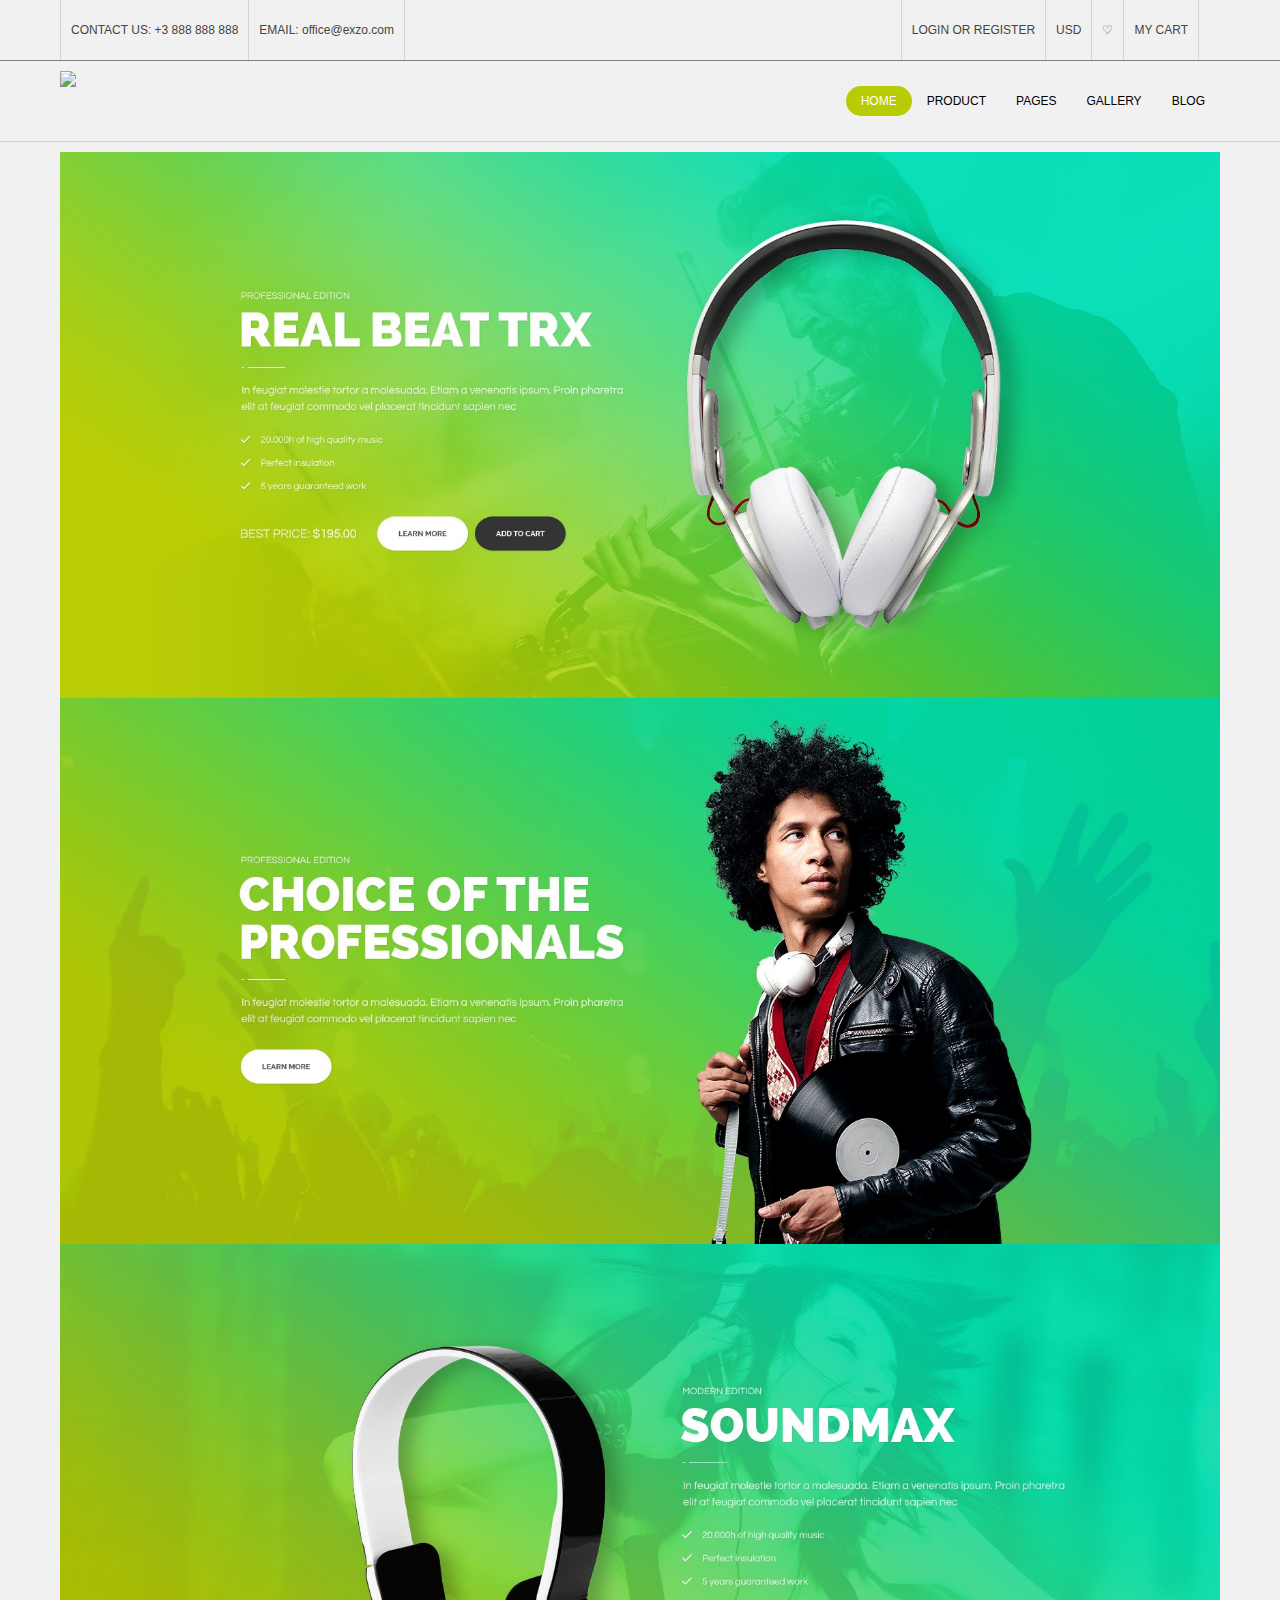
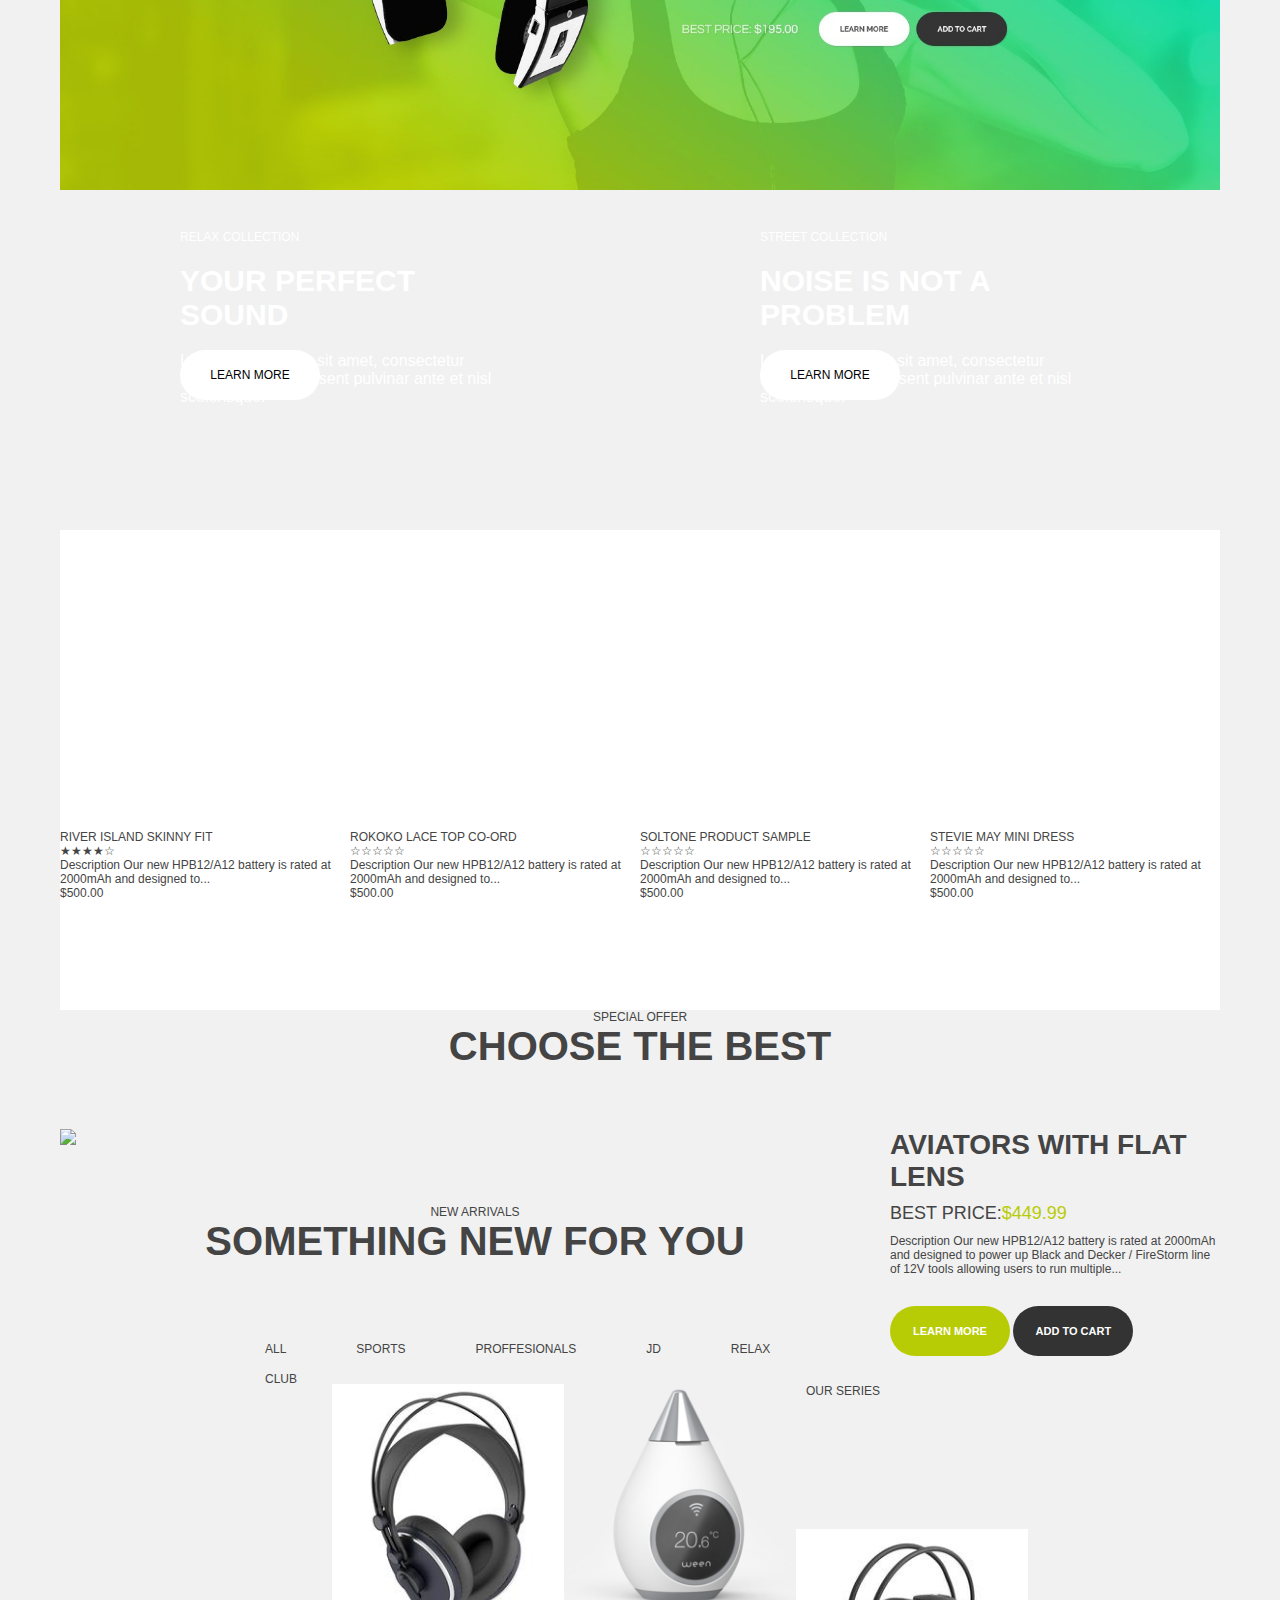
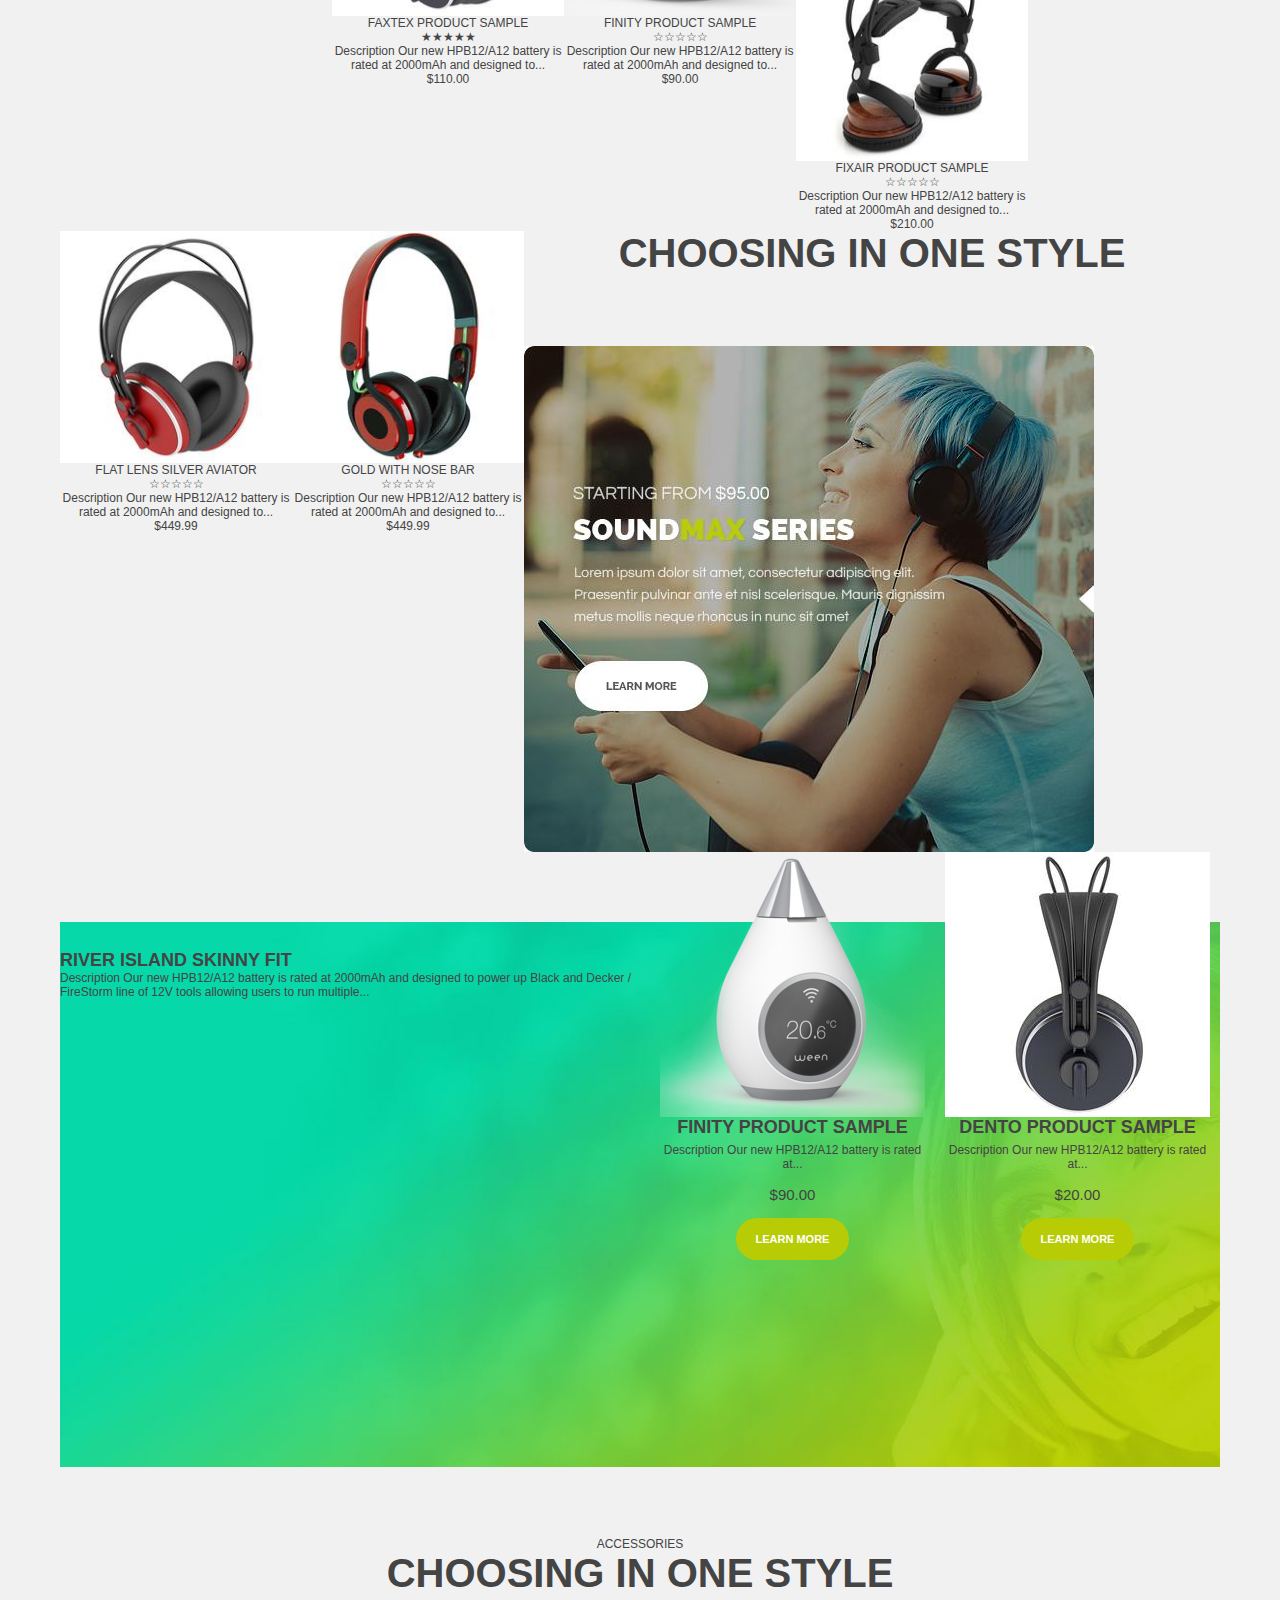
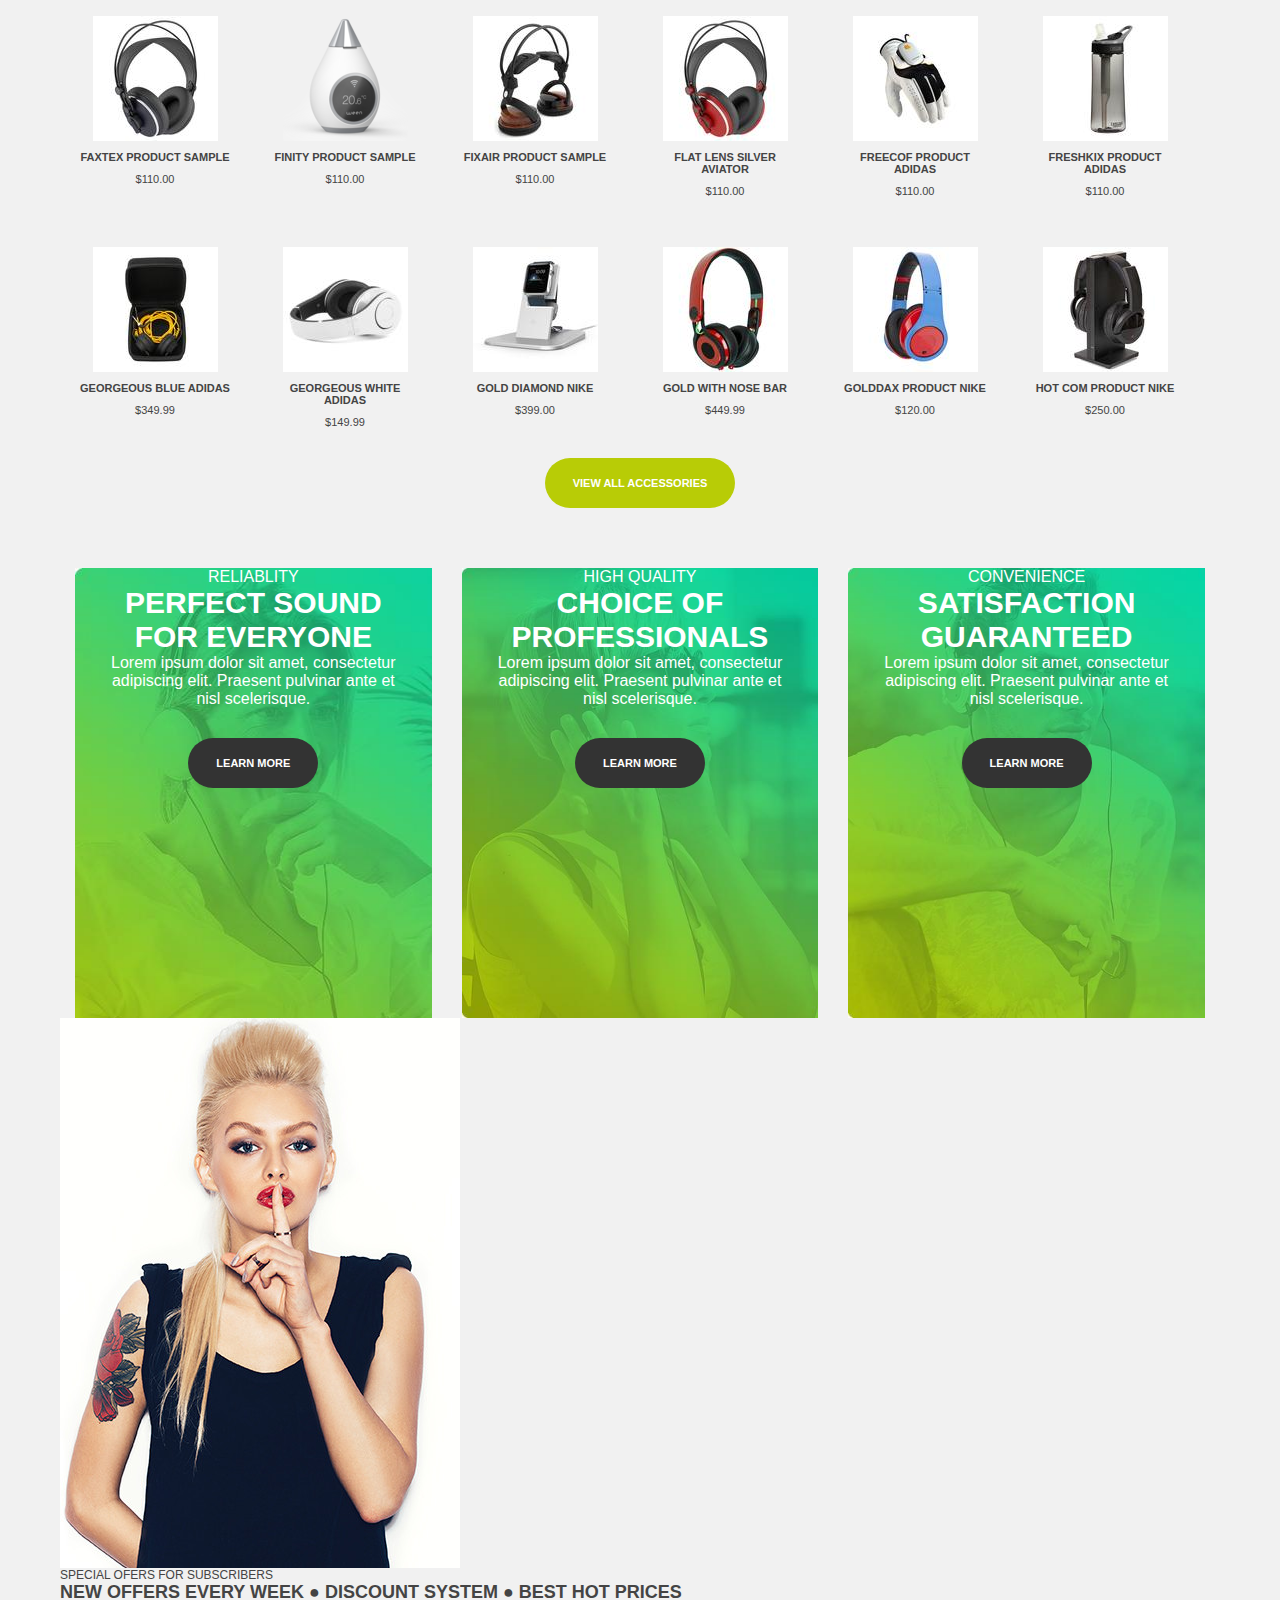
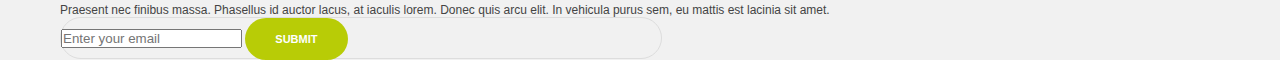
==== index.html @ 86753770 "no message" ====
<!DOCTYPE html>
<html>
    <head>
        <meta charset="utf-8" />
        <meta name="generator" content="제작툴"/>
        <meta name="author" content="제작자" />
        <meta name="keywords" content="사이트 키워드" />
        <meta name="description" content="사이트 설명" />
        <meta name="viewport" content="width=device-width, user-scalable=no">
        <title>Kanghoyeon</title>
        <link rel="stylesheet" href="css/style.css" />
        <link rel="stylesheet" href="bxslider/jquery.bxslider.min.css" />
        <script src="js/jquery-3.1.1.min.js"></script>
        <script src="js/script.js"></script>
        <script src="bxslider/jquery.bxslider.min.js"></script>

    </head>
    <body>
        
               

        <header>
            <div id="top">
                <div class="wrapper">
                <ul class="top_left">
                    <li >CONTACT US: +3 888 888 888</li>
                    <li >EMAIL: office@exzo.com</li>
                </ul>    
                <ul class="top_right">
                    <li>LOGIN  OR REGISTER</li>
                    <li>USD</li>
                    <li>♡</li>
                    <li></li>
                    <li>MY CART</li
                </ul>
                </div>
            </div>        
                
            <div id="nav">
                <div class="wrapper">
                    <div class="logo">
                        <img src="images/logo.png"/>
                    </div>
                    <ul class="menu">
                        <li class="home"><a href="#">HOME</a></li>
                        <li><a href="#">PRODUCT</a></li>
                        <li><a href="#">PAGES</a></li>
                        <li><a href="#">GALLERY</a></li>
                        <li><a href="#">BLOG</a></li>
                    </ul>   
                </div>
            </div>     
        </header>
        
        

        
        <div class="wrapper">     
            <div id="TopSlider">
                <ul class="card">
                    <li><img src="images/TopSlider01.jpg"></li>
                    <li><img src="images/TopSlider02.jpg"></li>
                    <li><img src="images/TopSlider03.jpg"></li>
                </ul>
            </div>  
            
         
            <div class="collection">
                <div class="relax">
                    <div class="desc">
                        <p>RELAX COLLECTION</p>
                        <h2>YOUR PERFECT SOUND</h2>
                        <p class="text">Lorem ipsum dolor sit amet, consectetur adipiscing elit. Praesent pulvinar ante et nisl scelerisque.</p>
                        <div class="button">LEARN MORE</div>
                    </div> 
                    <div class="veil"></div>
                </div>
                <div class="street">
                    <div class="desc">
                        <P>STREET COLLECTION</P>
                        <h2>NOISE IS NOT A PROBLEM</h2>
                        <p  class="text">Lorem ipsum dolor sit amet, consectetur adipiscing elit. Praesent pulvinar ante et nisl scelerisque.</p>
                        <div class="button">LEARN MORE</div>
                   </div> 
                   <div class="veil"></div>
                </div>
            </div>
            
        <div class="product">
            <ul>
                <li class="river">
                    <div class="pic"></div>
                    <div class="desc">
                        <p class="name">RIVER ISLAND SKINNY FIT</p>
                        <div class="rate">★★★★☆</div>
                        <p class="text">Description Our new HPB12/A12 battery is rated at 2000mAh and designed to...</p>
                        <p class="price">$500.00</p>
                    </div>
                </li>
                <li class="rokoko">
                    <div class="pic"></div>
                    <div class="desc">
                        <p class="name">ROKOKO LACE TOP CO-ORD</p>
                        <P class="rate">☆☆☆☆☆</p>
                        <p class="text">Description Our new HPB12/A12 battery is rated at 2000mAh and designed to...</p>
                        <p class="price">$500.00</p>
                    </div>
                </li>
                <li class="soltone">
                     <div class="pic"></div>
                    <div class="desc">
                        <p class="name">SOLTONE PRODUCT SAMPLE</p>
                        <p class="rate">☆☆☆☆☆</p>
                        <p class="text">Description Our new HPB12/A12 battery is rated at 2000mAh and designed to...</p>
                        <p class="price">$500.00</p>
                    </div>
                </li>
                <li class="stevie">
                     <div class="pic"></div>
                    <div class="desc">
                        <p class="name">STEVIE MAY MINI DRESS</p>
                        <p class="rate">☆☆☆☆☆</p>
                        <p class="text">Description Our new HPB12/A12 battery is rated at 2000mAh and designed to...</p>
                        <p class="price">$500.00</p>
                    </div>
                </li>
            </ul>
        </div>
            
            
            <div id="special">
                <div class="title">
                    <p>SPECIAL OFFER</p>
                    <h2>CHOOSE THE BEST</h2>
                </div>
                <div class="content">
                    <img src="images/special01.png"/>
                    <div class="desc">
                        <h3>AVIATORS WITH FLAT LENS</h3>
                        <p class="price">BEST PRICE:<span>$449.99</span></p>
                        <p class="text">Description Our new HPB12/A12 battery is rated at 2000mAh and designed to power up
                        Black and Decker / FireStorm line of 12V tools allowing users to run multiple...</p>
                        <button>LEARN MORE</button>
                        <button class="cart">ADD TO CART</button>
                    </div>
                </div>
            </div>
            
            <div id="new">
                <div class="title">
                    <p>NEW ARRIVALS</p>
                    <h2>SOMETHING NEW FOR YOU</h2>
                </div>
                <ul class="category">
                    <li>ALL</li>
                    <li>SPORTS</li>
                    <li>PROFFESIONALS</li>
                    <li>JD</li>
                    <li>RELAX</li>
                    <li>CLUB</li>
                </ul>
                <ul class="item">
                    <li class="faxtex">
                        <img src="images/new01.jpg"/>
                        <div class="desc">
                            <p class="name">FAXTEX PRODUCT SAMPLE</p>
                            <p class="rate">★★★★★</p>
                            <p class="text">Description Our new HPB12/A12 battery is rated at 2000mAh and designed to...</p>
                            <p class="price">$110.00</p>
                        </div>
                    </li>
                    <li class="finity">
                        <img src="images/new02.png"/>
                        <div class="desc">
                            <p class="name">FINITY PRODUCT SAMPLE</p>
                            <p class="rate">☆☆☆☆☆</p>
                            <p class="text">Description Our new HPB12/A12 battery is rated at 2000mAh and designed to...</p>
                            <p class="price">$90.00</p>
                        </div>
                    </li>
                    <li class="fixair">
                        <img src="images/new03.jpg"/>
                         <div class="desc">
                            <p class="name">FIXAIR PRODUCT SAMPLE</p>
                            <p class="rate">☆☆☆☆☆</p>
                            <p class="text">Description Our new HPB12/A12 battery is rated at 2000mAh and designed to...</p>
                            <p class="price">$210.00</p>
                        </div>
                    </li>
                    <li class="flat">
                        <img src="images/new04.jpg"/>
                         <div class="desc">
                            <p class="name">FLAT LENS SILVER AVIATOR</p>
                            <p class="rate">☆☆☆☆☆</p>
                            <p class="text">Description Our new HPB12/A12 battery is rated at 2000mAh and designed to...</p>
                            <p class="price">$449.99</p>
                        </div>
                    </li>
                    <li class="gold">
                        <img src="images/new05.jpg"/>
                         <div class="desc">
                            <p class="name">GOLD WITH NOSE BAR</p>
                            <p class="rate">☆☆☆☆☆</p>
                            <p class="text">Description Our new HPB12/A12 battery is rated at 2000mAh and designed to...</p>
                            <p class="price">$449.99</p>
                        </div>
                    </li>
                </ul>
            </div>
                
            
            <div id="series">
                <div class="title">
                    <p>OUR SERIES</p>
                    <h2>CHOOSING IN ONE STYLE</h2>
                </div>
                <div class="content">
                    <img src="images/series_banner.jpg"/>
                    <ul class="item">
                        <li class="finity">
                            <img src="images/series01.png"/>
                            <div class="desc">
                                <p class="name">FINITY PRODUCT SAMPLE</p>
                                <p class="text">Description Our new HPB12/A12 battery is rated at...</p>
                                <p class="price">$90.00</p>
                                <button>LEARN MORE</button>
                            </div>
                        </li>
                        
                        <li class="dento">
                            <img src="images/series02jpg.jpg"/>
                             <p class="name">DENTO PRODUCT SAMPLE</p>
                             <p class="text">Description Our new HPB12/A12 battery is rated at...</p>
                             <p class="price">$20.00</p>
                            <button>LEARN MORE</button>
                        </li>
                    </ul>
                </div>
            </div>
            
            <div id="MidSlider">
                <div class="river">
                    <ul class="preview">
                        <li>
                            <img/>
                        </li>
                    </ul>
                    <img />
                    <div class="desc">
                        <h2>RIVER ISLAND SKINNY FIT</h2>
                        <P>Description Our new HPB12/A12 battery is rated at 2000mAh and designed to power up
                    Black and Decker / FireStorm line of 12V tools allowing users to run multiple...</P>
                    </div>
                    
                </div>     
             </div> 
            
            <div id="acce">
                <div class="title">
                    <p>ACCESSORIES</p>
                    <h2>CHOOSING IN ONE STYLE</h2>
                </div>
                <div class="item">
                    <ul>
                        <li>
                            <img src="images/acce01.jpg"/>
                            <p class="name">FAXTEX PRODUCT SAMPLE</p>
                            <p class="price">$110.00</p>
                        </li>
                        <li>
                            <img src="images/acce02.jpg"/>
                            <p class="name">FINITY PRODUCT SAMPLE</p>
                            <p class="price">$110.00</p>
                        </li>
                        <li>
                            <img src="images/acce03.jpg"/>
                            <p class="name">FIXAIR PRODUCT SAMPLE</p>
                            <p class="price">$110.00</p>
                        </li>
                        <li>
                            <img src="images/acce04.jpg"/>
                            <p class="name">FLAT LENS SILVER AVIATOR</p>
                            <p class="price">$110.00</p>
                        </li>
                        <li>
                            <img src="images/acce05.jpg"/>
                            <p class="name">FREECOF PRODUCT ADIDAS</p>
                            <p class="price">$110.00</p>
                        </li>
                        <li>
                            <img src="images/acce06.jpg"/>
                            <p class="name">FRESHKIX PRODUCT ADIDAS</p>
                            <p class="price">$110.00</p>
                        </li>
                    </ul>
                
                    <ul>
                        <li>
                            <img src="images/acce07.jpg"/>
                            <p class="name">GEORGEOUS BLUE ADIDAS</p>
                            <p class="price">$349.99</p>
                        </li>
                        <li>
                            <img src="images/acce08.jpg"/>
                            <p class="name">GEORGEOUS WHITE ADIDAS</p>
                            <p class="price">$149.99</p>
                        </li>
                        <li>
                            <img src="images/acce09.jpg"/>
                            <p class="name">GOLD DIAMOND NIKE</p>
                            <p class="price">$399.00</p>
                        </li>
                        <li>
                            <img src="images/acce10.jpg"/>
                            <p class="name">GOLD WITH NOSE BAR</p>
                            <p class="price">$449.99</p>
                        </li>
                        <li>
                            <img src="images/acce11.jpg"/>
                            <p class="name">GOLDDAX PRODUCT NIKE</p>
                            <p class="price">$120.00</p>
                        </li>
                        <li>
                            <img src="images/acce12.jpg"/>
                            <p class="name">HOT COM PRODUCT NIKE</p>
                            <p class="price">$250.00</p>
                        </li>
                    </ul>
                    
                    <button>VIEW ALL ACCESSORIES</button>    
            </div>
        </div>  
            
        <div id="BotBanner">
            <div class="box box1">
                <div class="inner">
                    <div class="veil"></div>
                    <div class="desc">
                        <p class="keyword">RELIABLITY</p>
                        <h3>PERFECT SOUND FOR EVERYONE</h3>
                        <p class="text">Lorem ipsum dolor sit amet, consectetur adipiscing elit. Praesent pulvinar ante et nisl scelerisque.</p>
                        <button>LEARN MORE</button>
                    </div>
                    
                </div>
            </div>    
            <div class="box box2">
                 <div class="inner">
                    <div class="veil"></div>
                    <div class="desc">
                        <p class="keyword">HIGH QUALITY</p>
                        <h3>CHOICE OF PROFESSIONALS</h3>
                        <p class="text">Lorem ipsum dolor sit amet, consectetur adipiscing elit. Praesent pulvinar ante et nisl scelerisque.</p>
                        <button>LEARN MORE</button>
                    </div>
                    
                </div>
            </div>    
            <div class="box box3">
                 <div class="inner">
                    <div class="veil"></div>
                    <div class="desc">
                        <p class="keyword">CONVENIENCE</p>
                        <h3>SATISFACTION GUARANTEED</h3>
                        <p class="text">Lorem ipsum dolor sit amet, consectetur adipiscing elit. Praesent pulvinar ante et nisl scelerisque.</p>
                        <button>LEARN MORE</button>
                    </div>
                    
                </div>
            </div>    
        </div>    
            
          
        <div id="subs">
            <img src="images/subscription.jpg"/> 
            <div class="content">
                <div class="desc">
                        <p class="title"><sapn>SPECIAL OFERS</sapn> FOR SUBSCRIBERS</P>
                        <h2>NEW OFFERS EVERY WEEK <span>●</span> DISCOUNT SYSTEM <span>●</span> BEST HOT PRICES</h2>
                        <P class="text">Praesent nec finibus massa. Phasellus id auctor lacus, at iaculis lorem. Donec quis arcu elit. In vehicula purus sem, eu mattis est lacinia sit amet.</P>
                </div>
                <div class="email">
                    <input type="text" placeholder="Enter your email" />
                    <button>SUBMIT</button>
                </div> 
            </div>
             
            
            
        </div>
        
        
            
            
            
            
            
            
            
            
            
            
            
            
            
            
            
            
            
            
            
            
            
            
            
            
            
            
            
            
            
            
        
      
            
        

    </body>
</html>
---- css/style.css ----
* {margin:0; padding:0;}

/*common*/
li {list-style:none;}
a {text-decoration:none;}
img {vertical-align:top;}
body {background:#f1f1f1; color:#444; font-size:12px; font-family: sans-serif;}
.wrapper {width:1160px; margin:0 auto;}
button {font-weight:bold; font-size:11px; border:none; cursor:pointer;}

/*top*/
#top {height:60px; border-bottom:1px solid gray; line-height:60px; text-align:center; position:relative;}
#top li {border-right:1px solid lightgray;}
#top ul {border-left:1px solid lightgray;}
#top .top_left {float:left;}
#top .top_left li {padding:0 10px; float:left;}
#top .top_right {float:right;}
#top .top_right li {padding:0 10px; float:left;}

/*navigation*/
#nav {height:80px; border-bottom:1px solid lightgray;}
#nav .logo {float:left;}
#nav .logo img {margin-top:10px;}
#nav .menu {margin-top:25px; float:right;}
#nav .menu li.home {background:#b8cc06; color:#fff;}
#nav .menu li.home a{color:#fff;}
#nav .menu li {height:30px; line-height:30px; padding:0 15px; border-radius:15px; float:left;}
#nav .menu li a {color:#000;}
#nav .menu li:hover {background:#b8cc06; transition:200ms linear}
#nav .menu li:hover a{color:#fff; transition:200ms linear}

/*Topslider*/
#TopSlider {width:1160px; margin-top:10px;}
#TopSlider .card 
#TopSlider .card li {width:1160px; float:left;}
#TopSlider .card li img {width:100%;}

/*collection*/
.collection .relax, .street {float:left; width:580px; height:340px; color:#fff; position:relative; overflow:hidden; }
.collection .relax {background:url(../images/collection01.jpg); background-size:cover;}
.collection .street {background:url(../images/collection02.jpg); background-size:cover;}
.collection .desc {width:340px; height:170px; margin:0 auto; position:absolute; top:40px; left:120px;}
.collection h2 {margin:20px 0; font-size:30px;}
.collection .text {font-size:16px;}
.collection .button {background:#fff; width:140px; height:50px; color:#000; border-radius:30px; text-align:center; line-height:50px; position:absolute; bottom:0;}
.collection .veil {width:580px; height:640px; background:#b8cc06; opacity:0.2; position:absolute; top:-850px;
            transition:500ms linear}
.collection .relax:hover .veil {display:block; top:0;}
.collection .street:hover .veil {display:block; top:0;}

/*product*/
.product {height:500px; border-bottom:1px solid lightgray;}
.product li {width:290px; height:480px; background:#fff; float:left;  }

.product .pic {width:240px; height:240px; margin:30px auto;}
.river .pic {background:url(../images/product01.png); }
.rokoko .pic {background:url(../images/product02.jpg); }
.soltone .pic {background:url(../images/product03.jpg); }
.stevie .pic {background:url(../images/product04.jpg); }

.product .name {}

/*special offer*/
#special {margin-top:50px;}
#special .title {text-align:center;}
#special h2 {font-size:40px;}
#special .content {margin:60px 0;}
#special .desc {width:330px; height:400px; float:right;}
#special h3 {font-size:28px;}
#special .content .price {font-size:18px; margin:10px 0;}
#special .content .price span {color:#b8cc06;}
#special button {background:#b8cc06; color:#fff; border-radius:30px; width:120px; height:50px; margin:30px 0;}
#special button.cart {background:#333;}

/*new*/
#new .title {text-align:center;}
#new .title h2 {font-size:40px;}
#new .category {width:820px; height:50px; margin:0 auto; margin-top:70px;}
#new .category li {height:30px; line-height:30px; padding:0 20px; border-radius:15px; 
            float:left; margin:0 15px; cursor:pointer;}
#new .category li:hover {background:#b8cc06; color:#fff;}
#new .item li {float:left; width:232px; text-align:center;}
#new .item img {width:100%;}


/*series*/

#series .title {text-align:center;}
#series .title h2 {font-size:40px;}
#series .content {margin-top:70px;}
#series .item {float:right;}
#series .item li {float:left; text-align:center; width:265px; margin:0 10px;}
#series .item .name {font-size:18px; font-weight:bold;}
#series .item .text {font-size:12px; margin:5px 0;}
#series .item .price {font-size:15px; margin:15px 0;}
#series .item button {background:#b8cc06; border:none; color:#fff; font-size:11px; border-radius:30px; padding:15px 20px;}

/*accessories*/
#acce .title {text-align:center;}
#acce .title h2 {font-size:40px;}
#acce .item {text-align:center;}
#acce .item ul {width:1160px; margin:0 auto; float:left;}
#acce .item li {width:150px; margin:20px; float:left; text-align:center;}
#acce .item p {font-size:11px; margin:10px 0;}
#acce .item .name {font-weight:bold;}
#acce button {background:#b8cc06; color:#fff; border-radius:30px; width:190px; height:50px; margin:0 auto;}

/*Middle Slider*/
#MidSlider {margin:70px 0;}
#MidSlider .river {width:1160px; height:545px; background:url(../images/MidSliderbg01.jpg); background-size:cover;}


/*Bottom Banners*/
#BotBanner {width:1160px; height:450px; margin-top:60px;}
#BotBanner .box {width:33.33%; height:450px; float:left;}
#BotBanner .inner {height:100%; color:#fff; margin:0 15px;}
#BotBanner .inner .desc {width:300px; margin:0 auto;}
#BotBanner .inner h3 {font-size:30px;}
#BotBanner .inner P {font-size:16px;}
#BotBanner .box1 .inner {background:url(../images/BotBanner01.jpg);}
#BotBanner .box2 .inner {background:url(../images/BotBanner02.jpg); background-size:cover;}
#BotBanner .box3 .inner {background:url(../images/BotBanner03.jpg); background-size:cover;}
#BotBanner .desc {text-align:center}
#BotBanner button {background:#333; color:#fff; border-radius:30px; width:130px; height:50px; margin:30px 0;}

/*subscription*/ 
#subs 
#subs .content {float:right;}
#subs .email {border:1px #ddd solid; border-radius:30px; width:600px; height:40px;}
#subs .email button {background:#b8cc06; color:#fff; border-radius:30px; padding:15px 30px;}




/*집 컴퓨터 해상도에 맞춰서 제작*/
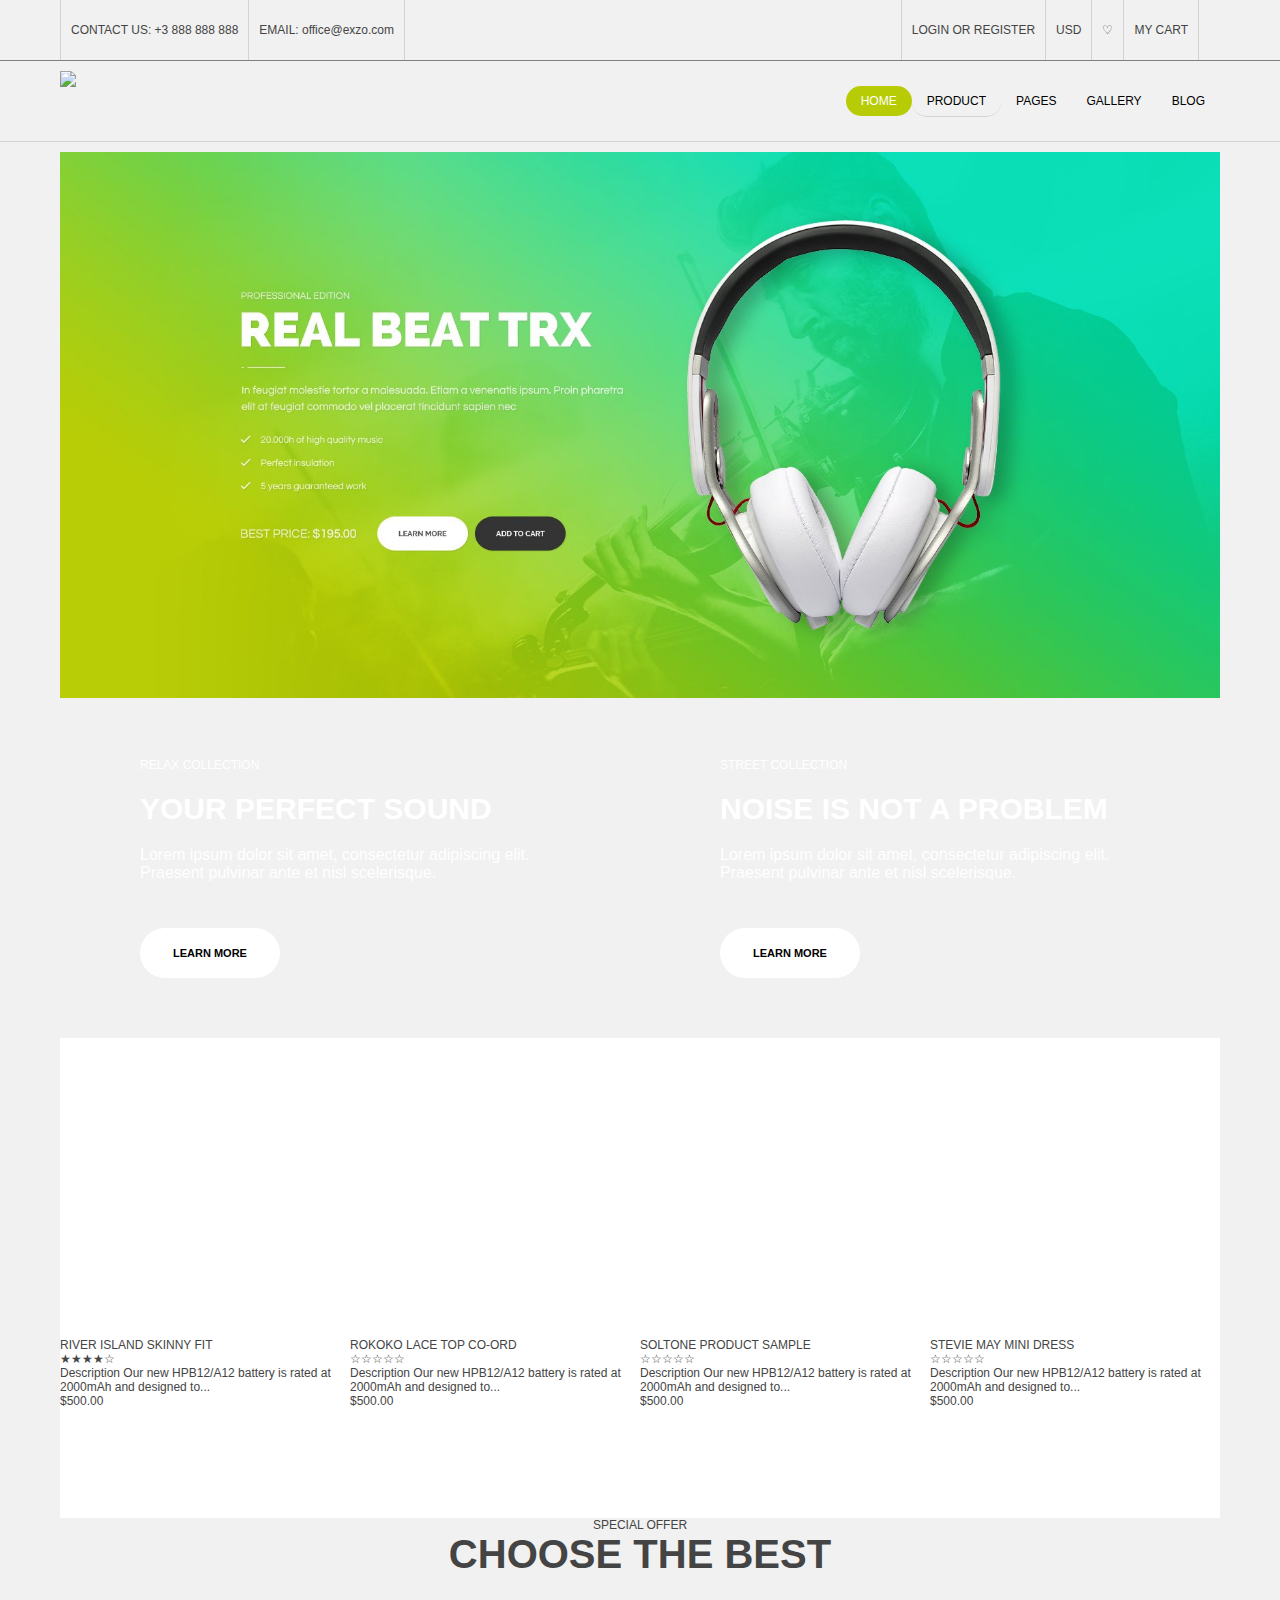
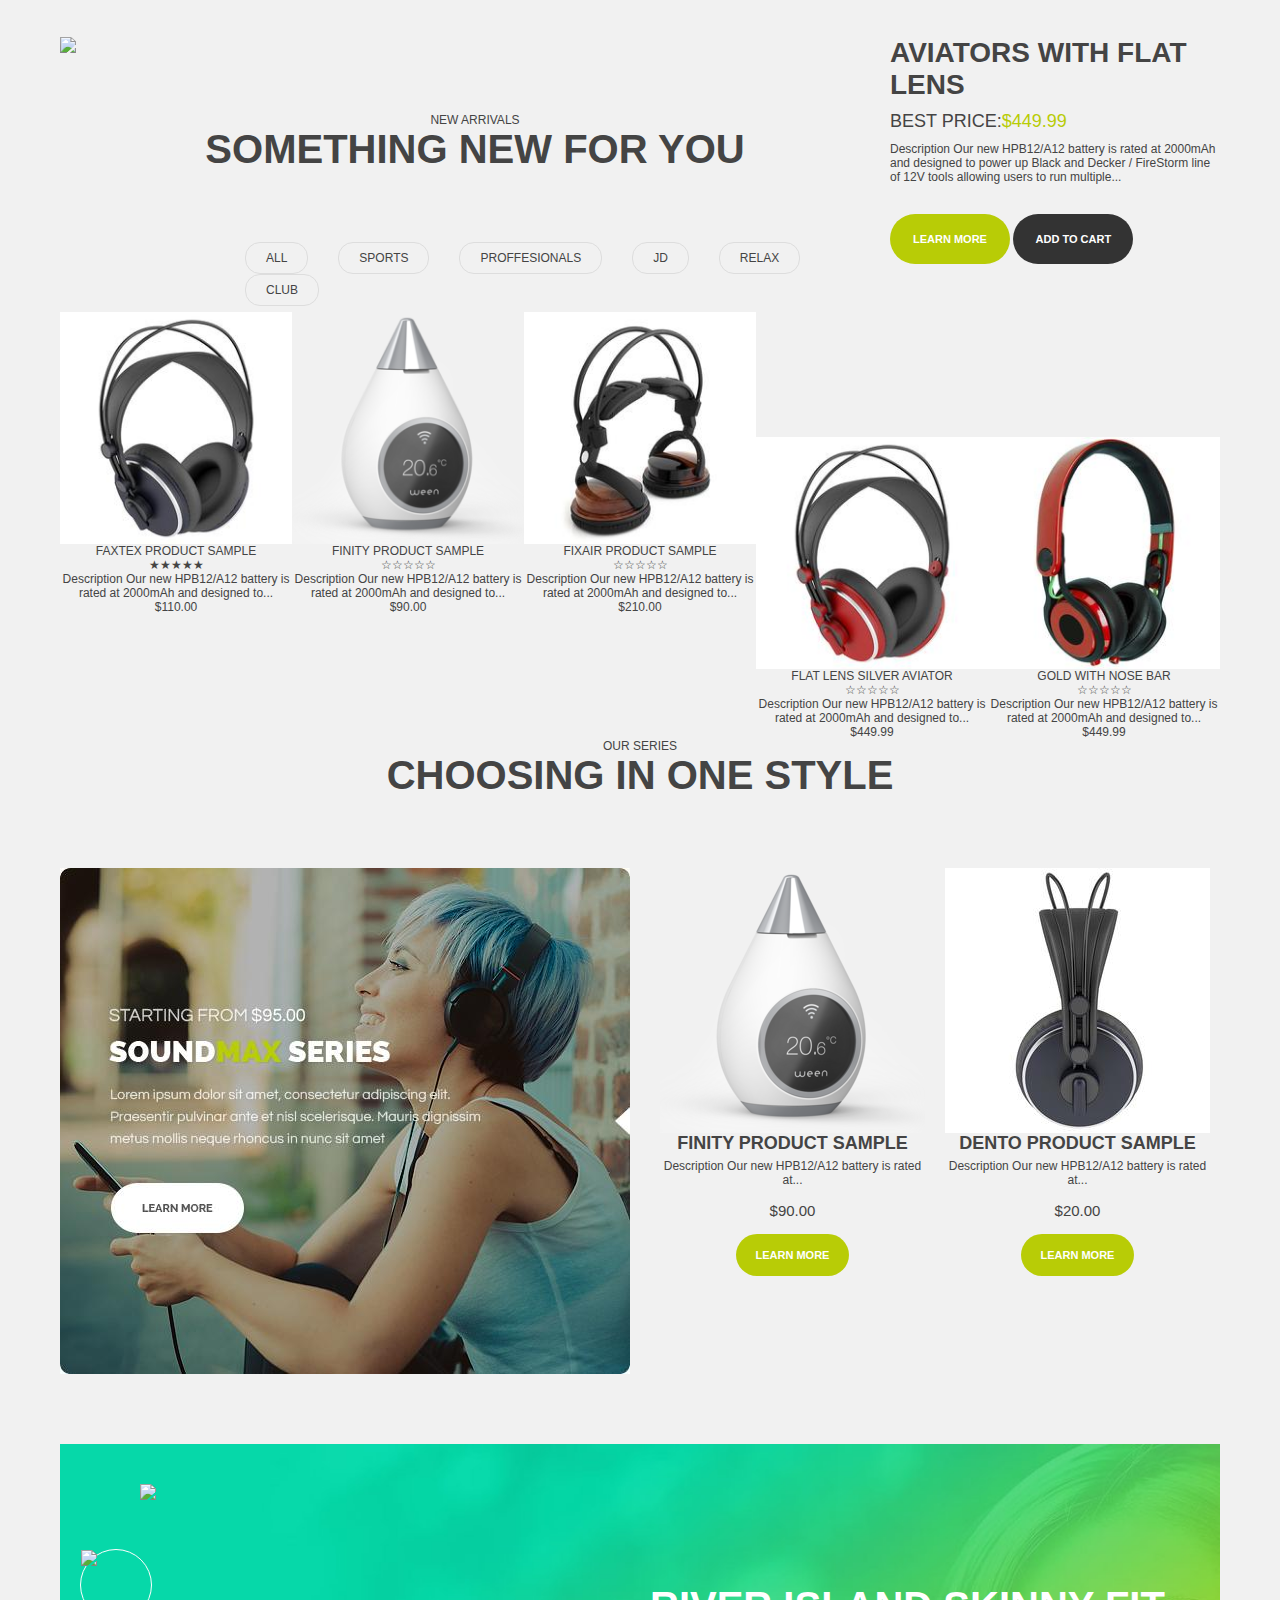
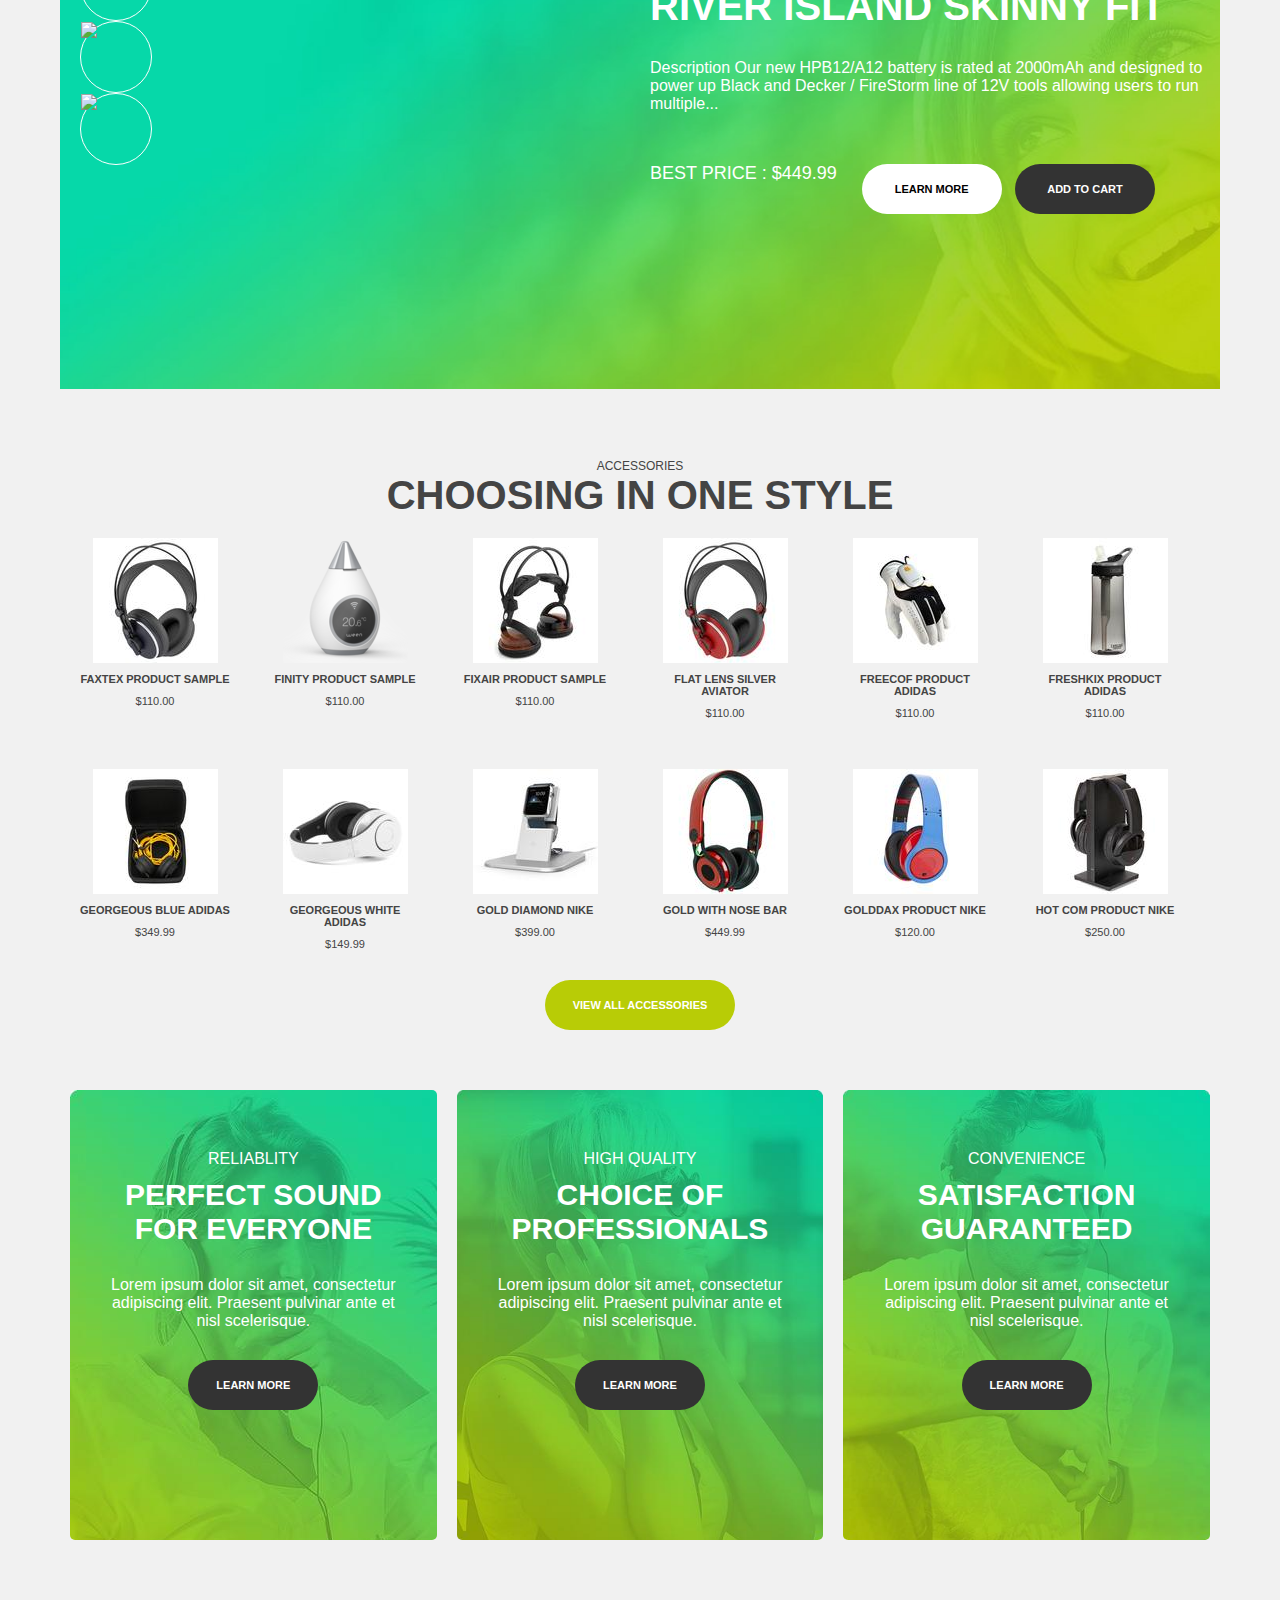
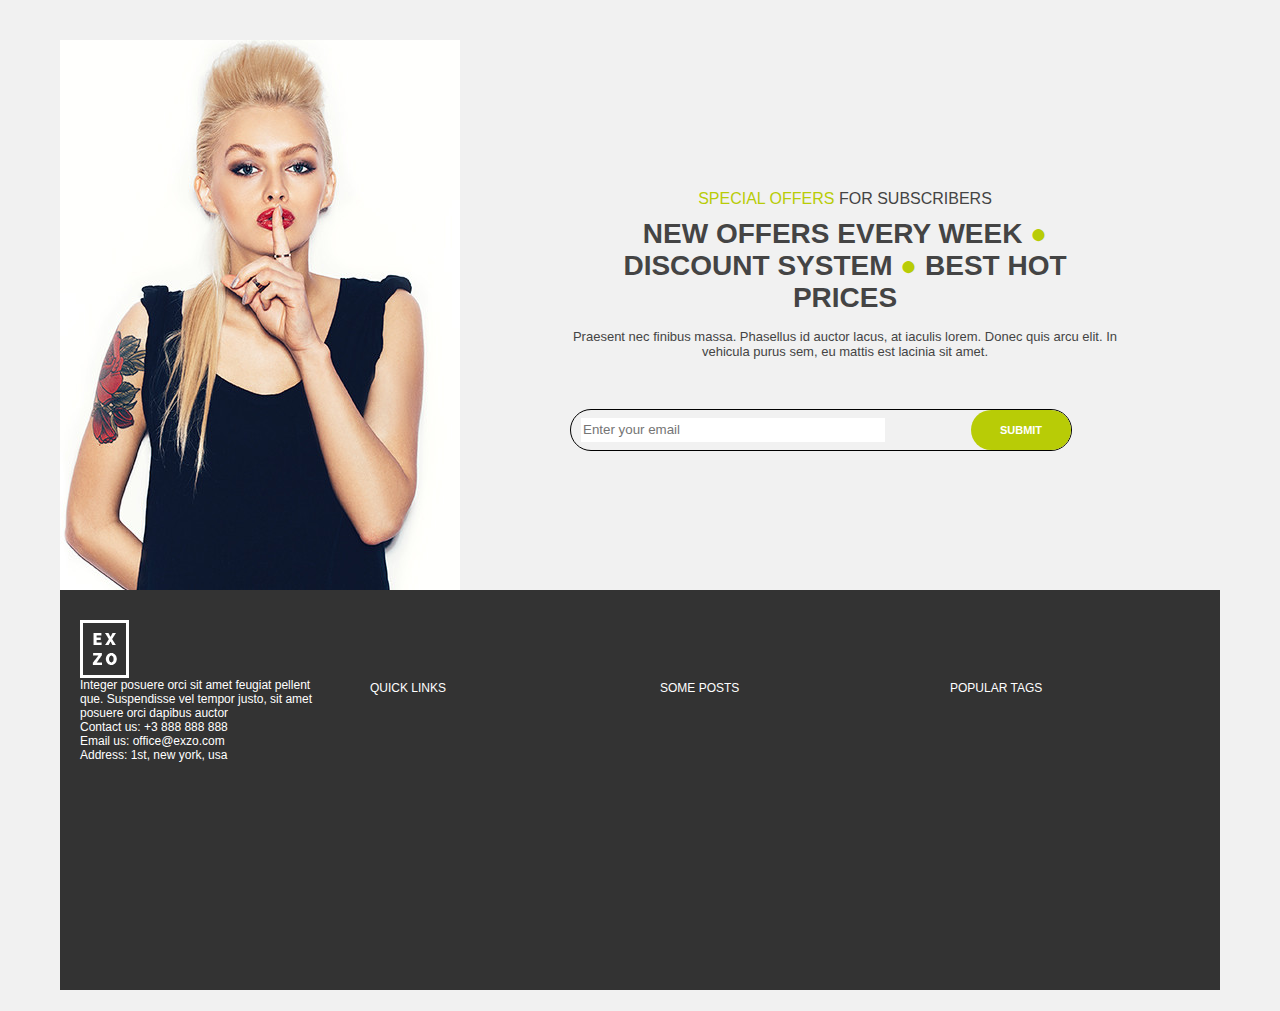
==== commit 7326a348: "example website" ====
--- a/index.html
+++ b/index.html
@@ -19,7 +19,7 @@
         
                
 
-        <header>
+        <div id="header">
             <div id="top">
                 <div class="wrapper">
                 <ul class="top_left">
@@ -43,25 +43,31 @@
                     </div>
                     <ul class="menu">
                         <li class="home"><a href="#">HOME</a></li>
-                        <li><a href="#">PRODUCT</a></li>
+                        <li class="product"><a href="#">PRODUCT</a>
+                            <div class="product_menu">
+                                <img src="images/menu_product01.jpg"/>
+                            </div>
+                        </li>
                         <li><a href="#">PAGES</a></li>
                         <li><a href="#">GALLERY</a></li>
                         <li><a href="#">BLOG</a></li>
                     </ul>   
                 </div>
             </div>     
-        </header>
+        </div>
         
         
 
         
         <div class="wrapper">     
             <div id="TopSlider">
-                <ul class="card">
-                    <li><img src="images/TopSlider01.jpg"></li>
-                    <li><img src="images/TopSlider02.jpg"></li>
-                    <li><img src="images/TopSlider03.jpg"></li>
-                </ul>
+                <div class="container">
+                    <ul class="slide">
+                        <li><img src="images/TopSlider01.jpg"></li>
+                        <li><img src="images/TopSlider02.jpg"></li>
+                        <li><img src="images/TopSlider03.jpg"></li>
+                    </ul>
+                </div> 
             </div>  
             
          
@@ -71,7 +77,7 @@
                         <p>RELAX COLLECTION</p>
                         <h2>YOUR PERFECT SOUND</h2>
                         <p class="text">Lorem ipsum dolor sit amet, consectetur adipiscing elit. Praesent pulvinar ante et nisl scelerisque.</p>
-                        <div class="button">LEARN MORE</div>
+                        <button>LEARN MORE</button>
                     </div> 
                     <div class="veil"></div>
                 </div>
@@ -80,7 +86,7 @@
                         <P>STREET COLLECTION</P>
                         <h2>NOISE IS NOT A PROBLEM</h2>
                         <p  class="text">Lorem ipsum dolor sit amet, consectetur adipiscing elit. Praesent pulvinar ante et nisl scelerisque.</p>
-                        <div class="button">LEARN MORE</div>
+                        <button>LEARN MORE</button>
                    </div> 
                    <div class="veil"></div>
                 </div>
@@ -238,22 +244,54 @@
                 </div>
             </div>
             
+            
             <div id="MidSlider">
-                <div class="river">
-                    <ul class="preview">
-                        <li>
-                            <img/>
+                <div class="container">
+                    <ul class="slide">
+                        <li class="card">
+                            <ul class="thumnail">
+                                <li><img src="images/Mid_thumnail01.png"/></li>
+                                <li><img src="images/Mid_thumnail02.png"/></li>
+                                <li><img src="images/Mid_thumnail03.png"/></li>
+                            </ul>
+                            <div class="mainpic">
+                                <img src="images/Mid_mainpic01.png"/>
+                            </div>    
+                            <div class="desc">
+                                <h2>RIVER ISLAND SKINNY FIT</h2>
+                                <P>Description Our new HPB12/A12 battery is rated at 2000mAh and designed to power up
+                            Black and Decker / FireStorm line of 12V tools allowing users to run multiple...</P>
+                                 <p class="price">BEST PRICE : $449.99</p>
+                            </div> 
+                            <div class="button">
+                                <button>LEARN MORE</button>
+                                <button class="cart">ADD TO CART</button>
+                            </div>     
+                        </li>
+                        <li class="card">
+                            <ul class="thumnail">
+                                <li><img src="images/Mid_thumnail01.png"/></li>
+                                <li><img src="images/Mid_thumnail02.png"/></li>
+                                <li><img src="images/Mid_thumnail03.png"/></li>
+                            </ul>
+                            <div class="mainpic">
+                                <img src="images/Mid_mainpic02.png"/>
+                            </div>
+                            <div class="desc">
+                                <h2>RIVER ISLAND SKINNY FIT</h2>
+                                <P>Description Our new HPB12/A12 battery is rated at 2000mAh and designed to power up
+                            Black and Decker / FireStorm line of 12V tools allowing users to run multiple...</P>
+                                <p class="price">BEST PRICE : $449.99</p>
+                            </div> 
+                            <div class="button">
+                                <button>LEARN MORE</button>
+                                <button class="cart">ADD TO CART</button>
+                            </div>
                         </li>
                     </ul>
-                    <img />
-                    <div class="desc">
-                        <h2>RIVER ISLAND SKINNY FIT</h2>
-                        <P>Description Our new HPB12/A12 battery is rated at 2000mAh and designed to power up
-                    Black and Decker / FireStorm line of 12V tools allowing users to run multiple...</P>
-                    </div>
-                    
                 </div>     
              </div> 
+            
             
             <div id="acce">
                 <div class="title">
@@ -375,8 +413,8 @@
             <img src="images/subscription.jpg"/> 
             <div class="content">
                 <div class="desc">
-                        <p class="title"><sapn>SPECIAL OFERS</sapn> FOR SUBSCRIBERS</P>
-                        <h2>NEW OFFERS EVERY WEEK <span>●</span> DISCOUNT SYSTEM <span>●</span> BEST HOT PRICES</h2>
+                        <p class="title"><span>SPECIAL OFFERS</span> FOR SUBSCRIBERS</P>
+                        <h2>NEW OFFERS EVERY WEEK <span>●</span> <br/> DISCOUNT SYSTEM <span>●</span> BEST HOT PRICES</h2>
                         <P class="text">Praesent nec finibus massa. Phasellus id auctor lacus, at iaculis lorem. Donec quis arcu elit. In vehicula purus sem, eu mattis est lacinia sit amet.</P>
                 </div>
                 <div class="email">
@@ -384,44 +422,33 @@
                     <button>SUBMIT</button>
                 </div> 
             </div>
-             
-            
-            
         </div>
         
         
             
-            
-            
-            
-            
-            
-            
-            
-            
-            
-            
-            
-            
-            
-            
-            
-            
-            
-            
-            
-            
-            
-            
-            
-            
-            
-            
-            
-            
-            
-        
-      
+        <div id="footer">
+            <div class="exzo box">
+                <img src="images/logo_white.png"/>
+                <p>Integer posuere orci sit amet feugiat pellent que. Suspendisse vel tempor justo, sit amet posuere orci dapibus auctor <br/> Contact us: +3 888 888 888 <br/> Email us: office@exzo.com <br/> Address: 1st, new york, usa</p>
+            </div>
+            <div class="link box">
+                <p>QUICK LINKS</p>
+            </div>
+            <div class="post box">
+                <p>SOME POSTS</p>
+            </div>
+            <div class="tag box">
+                <p>POPULAR TAGS</p>
+            </div> 
+        </div>
+            
+            
+            
+            
+            
+            
+        </div>            
+            
             
         
 
--- a/css/style.css
+++ b/css/style.css
@@ -6,7 +6,7 @@
 img {vertical-align:top;}
 body {background:#f1f1f1; color:#444; font-size:12px; font-family: sans-serif;}
 .wrapper {width:1160px; margin:0 auto;}
-button {font-weight:bold; font-size:11px; border:none; cursor:pointer;}
+button {font-weight:bold; font-size:11px; border:none; cursor:pointer; border-radius:30px; cursor:pointer;}
 
 /*top*/
 #top {height:60px; border-bottom:1px solid gray; line-height:60px; text-align:center; position:relative;}
@@ -24,25 +24,35 @@
 #nav .menu {margin-top:25px; float:right;}
 #nav .menu li.home {background:#b8cc06; color:#fff;}
 #nav .menu li.home a{color:#fff;}
-#nav .menu li {height:30px; line-height:30px; padding:0 15px; border-radius:15px; float:left;}
+#nav .menu li {height:30px; line-height:30px; padding:0 15px; border-radius:15px; float:left; position:relative;}
 #nav .menu li a {color:#000;}
 #nav .menu li:hover {background:#b8cc06; transition:200ms linear}
 #nav .menu li:hover a{color:#fff; transition:200ms linear}
+#nav .menu .product_menu {width:600px; height:400px; background:#fff; border-top:5px #b8cc06 solid; 
+    position:absolute; z-index:1; left:-300px; top:100px; opacity:0; transition:400ms linear;}
+#nav .menu .product:hover .product_menu {opacity:1; top:60px;}
+
 
 /*Topslider*/
-#TopSlider {width:1160px; margin-top:10px;}
-#TopSlider .card 
-#TopSlider .card li {width:1160px; float:left;}
-#TopSlider .card li img {width:100%;}
+#TopSlider {width:1160px; margin-top:10px; position:relative;}
+#TopSlider .container {width:1160px; overflow:hidden;}
+#TopSlider .slide {width:3480px;}
+#TopSlider .slide li {width:1160px; float:left;}
+#TopSlider .slide li img {width:100%;}
+/*
+#TopSlider .button {width:40px; height:40px; border:1px #000 solid; border-radius:50%; text-align:center; position:absolute;}
+#TopSlider .left_but {left:-30px; top:300px;}
+#TopSlider .right_but {right:0; top:300px;}
+*/
 
 /*collection*/
 .collection .relax, .street {float:left; width:580px; height:340px; color:#fff; position:relative; overflow:hidden; }
 .collection .relax {background:url(../images/collection01.jpg); background-size:cover;}
 .collection .street {background:url(../images/collection02.jpg); background-size:cover;}
-.collection .desc {width:340px; height:170px; margin:0 auto; position:absolute; top:40px; left:120px;}
+.collection .desc {width:400px; height:220px; margin:0 auto; position:absolute; top:60px; left:80px;}
 .collection h2 {margin:20px 0; font-size:30px;}
 .collection .text {font-size:16px;}
-.collection .button {background:#fff; width:140px; height:50px; color:#000; border-radius:30px; text-align:center; line-height:50px; position:absolute; bottom:0;}
+.collection button {background:#fff; width:140px; height:50px; color:#000; text-align:center; line-height:50px;                           position:absolute; bottom:0;}
 .collection .veil {width:580px; height:640px; background:#b8cc06; opacity:0.2; position:absolute; top:-850px;
             transition:500ms linear}
 .collection .relax:hover .veil {display:block; top:0;}
@@ -69,22 +79,23 @@
 #special h3 {font-size:28px;}
 #special .content .price {font-size:18px; margin:10px 0;}
 #special .content .price span {color:#b8cc06;}
-#special button {background:#b8cc06; color:#fff; border-radius:30px; width:120px; height:50px; margin:30px 0;}
+#special button {background:#b8cc06; color:#fff; width:120px; height:50px; margin:30px 0;}
 #special button.cart {background:#333;}
 
 /*new*/
 #new .title {text-align:center;}
 #new .title h2 {font-size:40px;}
-#new .category {width:820px; height:50px; margin:0 auto; margin-top:70px;}
-#new .category li {height:30px; line-height:30px; padding:0 20px; border-radius:15px; 
+#new .category {width:820px; height:40px; margin:0 auto; margin-top:70px;}
+#new .category li {height:30px; line-height:30px; padding:0 20px; border-radius:15px; border:1px #ddd solid;
             float:left; margin:0 15px; cursor:pointer;}
 #new .category li:hover {background:#b8cc06; color:#fff;}
+#new .item {height:320px; margin-top:30px;}
 #new .item li {float:left; width:232px; text-align:center;}
 #new .item img {width:100%;}
 
 
 /*series*/
-
+#series {margin-top:90px;}
 #series .title {text-align:center;}
 #series .title h2 {font-size:40px;}
 #series .content {margin-top:70px;}
@@ -107,29 +118,49 @@
 
 /*Middle Slider*/
 #MidSlider {margin:70px 0;}
-#MidSlider .river {width:1160px; height:545px; background:url(../images/MidSliderbg01.jpg); background-size:cover;}
-
+#MidSlider .container {width:1160px; overflow:hidden;}
+#MidSlider .slide {width:2320px;}
+#MidSlider .slide .card {width:1160px; height:545px; background:url(../images/MidSliderbg01.jpg); background-size:cover;                       float:left; position:relative;}
+#MidSlider .slide .thumnail {width:70px; height:210px; transform:translateY(50%); margin-left:20px;}
+#MidSlider .slide .thumnail li {width:70px; height:70px; border-radius:50%; border:1px #fff solid;}
+#MidSlider .slide .card .mainpic {margin-top:auto; position:absolute; top:40px; left:80px;}
+#MidSlider .slide .card .desc {margin-top:80px; position:absolute; right:0; color:#fff; width:570px; top:30px;}
+#MidSlider .slide .card .desc h2 {font-size:40px; margin:30px 0;}
+#MidSlider .slide .card .desc p {font-size:16px; margin:20px 0;}
+#MidSlider .slide .card .desc p.price {font-size:18px; margin-top:50px;}
+#MidSlider .card .button {position:absolute; right:60px; top:320px;}
+#MidSlider .card .button button {background:#fff; color:#000; width:140px; height:50px; margin:0 5px;}
+#MidSlider .card .button button.cart {background:#333; color:#fff;}
 
 /*Bottom Banners*/
-#BotBanner {width:1160px; height:450px; margin-top:60px;}
+#BotBanner {width:1160px; height:550px; margin-top:60px;}
 #BotBanner .box {width:33.33%; height:450px; float:left;}
-#BotBanner .inner {height:100%; color:#fff; margin:0 15px;}
-#BotBanner .inner .desc {width:300px; margin:0 auto;}
-#BotBanner .inner h3 {font-size:30px;}
-#BotBanner .inner P {font-size:16px;}
+#BotBanner .inner {height:100%; color:#fff; margin:0 10px; border-radius:5px; overflow:hidden;}
+#BotBanner .inner .desc {width:300px; margin:60px auto;} 
+#BotBanner .inner h3 {font-size:30px; margin-top:10px;}
+#BotBanner .inner P {font-size:16px; margin-top:30px;}
 #BotBanner .box1 .inner {background:url(../images/BotBanner01.jpg);}
 #BotBanner .box2 .inner {background:url(../images/BotBanner02.jpg); background-size:cover;}
 #BotBanner .box3 .inner {background:url(../images/BotBanner03.jpg); background-size:cover;}
 #BotBanner .desc {text-align:center}
 #BotBanner button {background:#333; color:#fff; border-radius:30px; width:130px; height:50px; margin:30px 0;}
 
-/*subscription*/ 
-#subs 
-#subs .content {float:right;}
-#subs .email {border:1px #ddd solid; border-radius:30px; width:600px; height:40px;}
-#subs .email button {background:#b8cc06; color:#fff; border-radius:30px; padding:15px 30px;}
 
 
+/*subscription*/ 
+#subs {width:1160px;}
+/*#subs img {float:left;}*/
+#subs .content {width:550px; text-align:center; float:right; margin:150px 100px;}
+#subs .desc span {color:#b8cc06;}
+#subs .desc .title {font-size:16px;}
+#subs .desc h2 {font-size:28px; margin:10px 0;}
+#subs .desc .text {margin:15px 0; font-size:13px;}
+#subs .email {border:1px #000 solid; border-radius:30px; width:500px; height:40px; position:relative; margin:50px 0;}
+#subs .email input {border-color:transparent; height:20px; width:300px; position:absolute; left:10px; top:8px;}
+#subs .email button {background:#b8cc06; color:#fff; border-radius:30px; width:100px; height:40px; position:absolute; right:0;}
 
 
+/*footer*/
+#footer {width:1160px; height:400px; background:#333; color:#fff;}
+#footer .box {width:250px; float:left; height:300px; margin:30px 20px;}
 /*집 컴퓨터 해상도에 맞춰서 제작*/
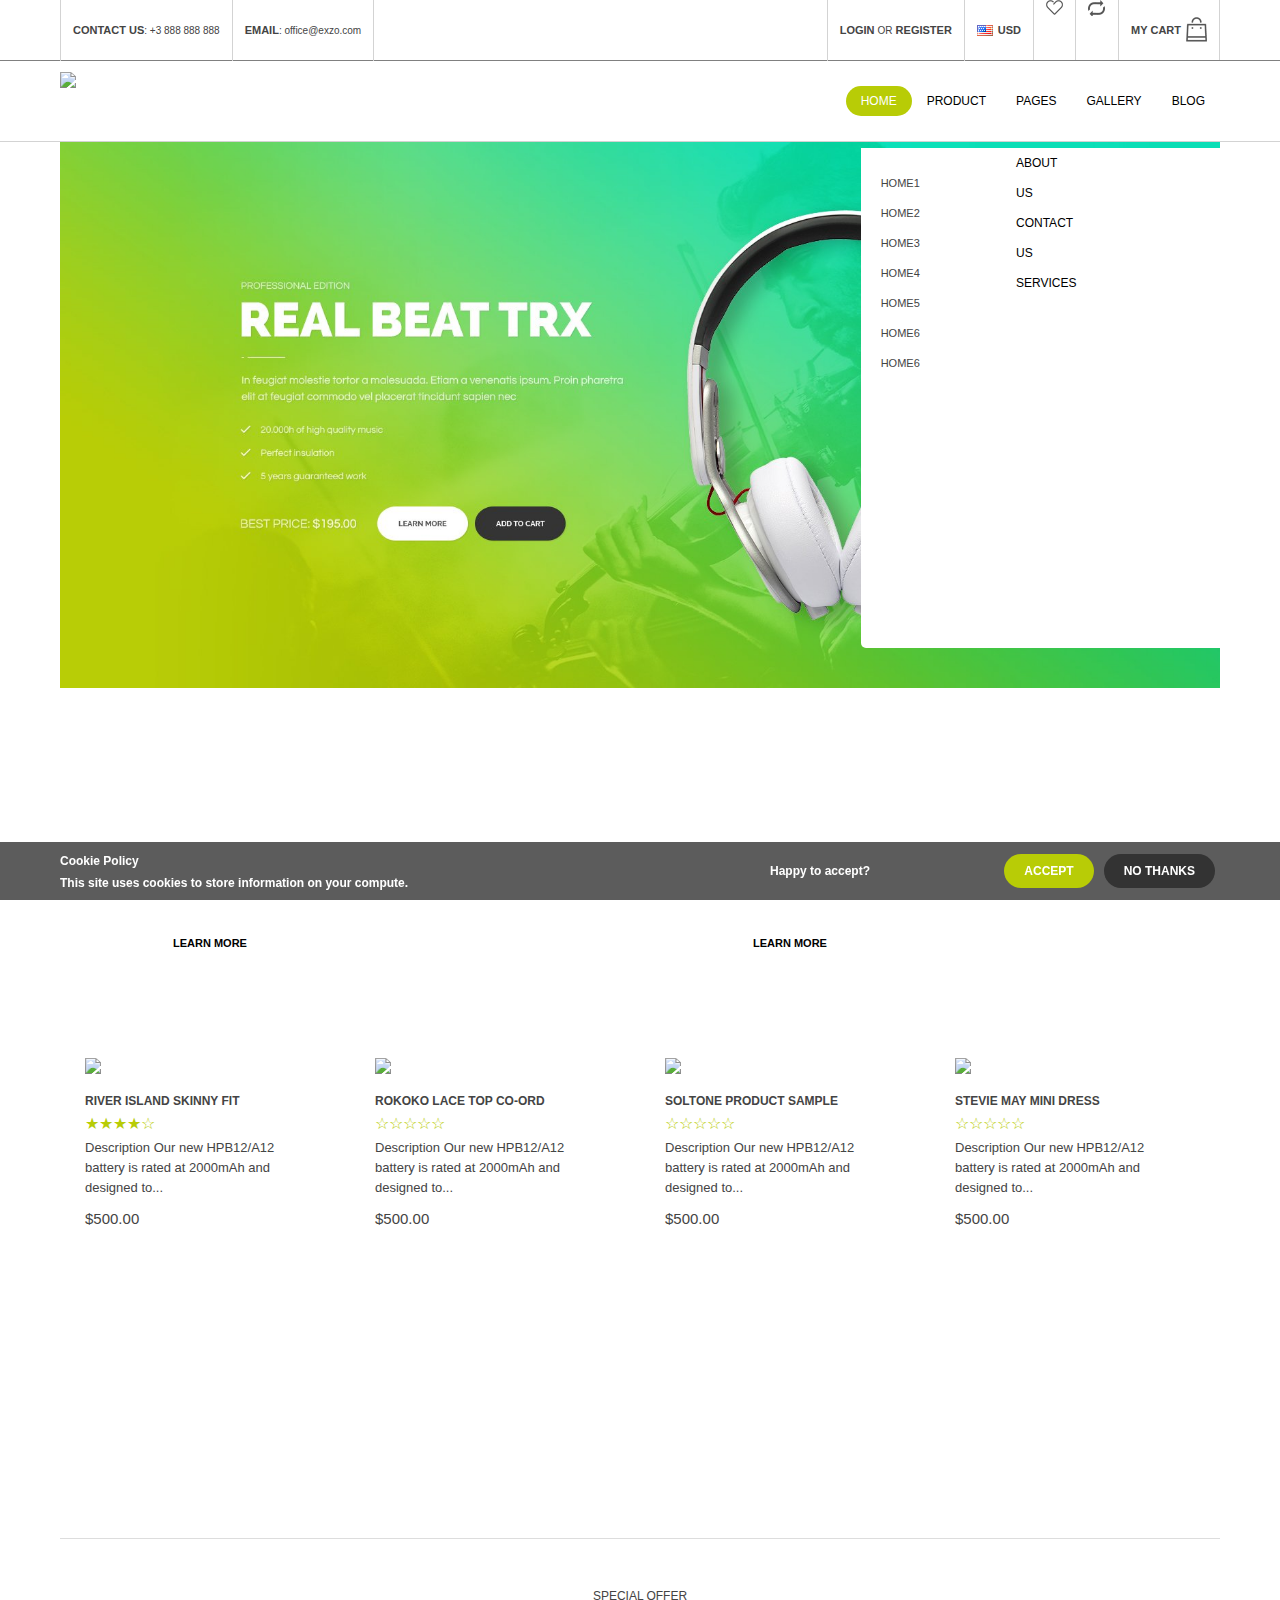
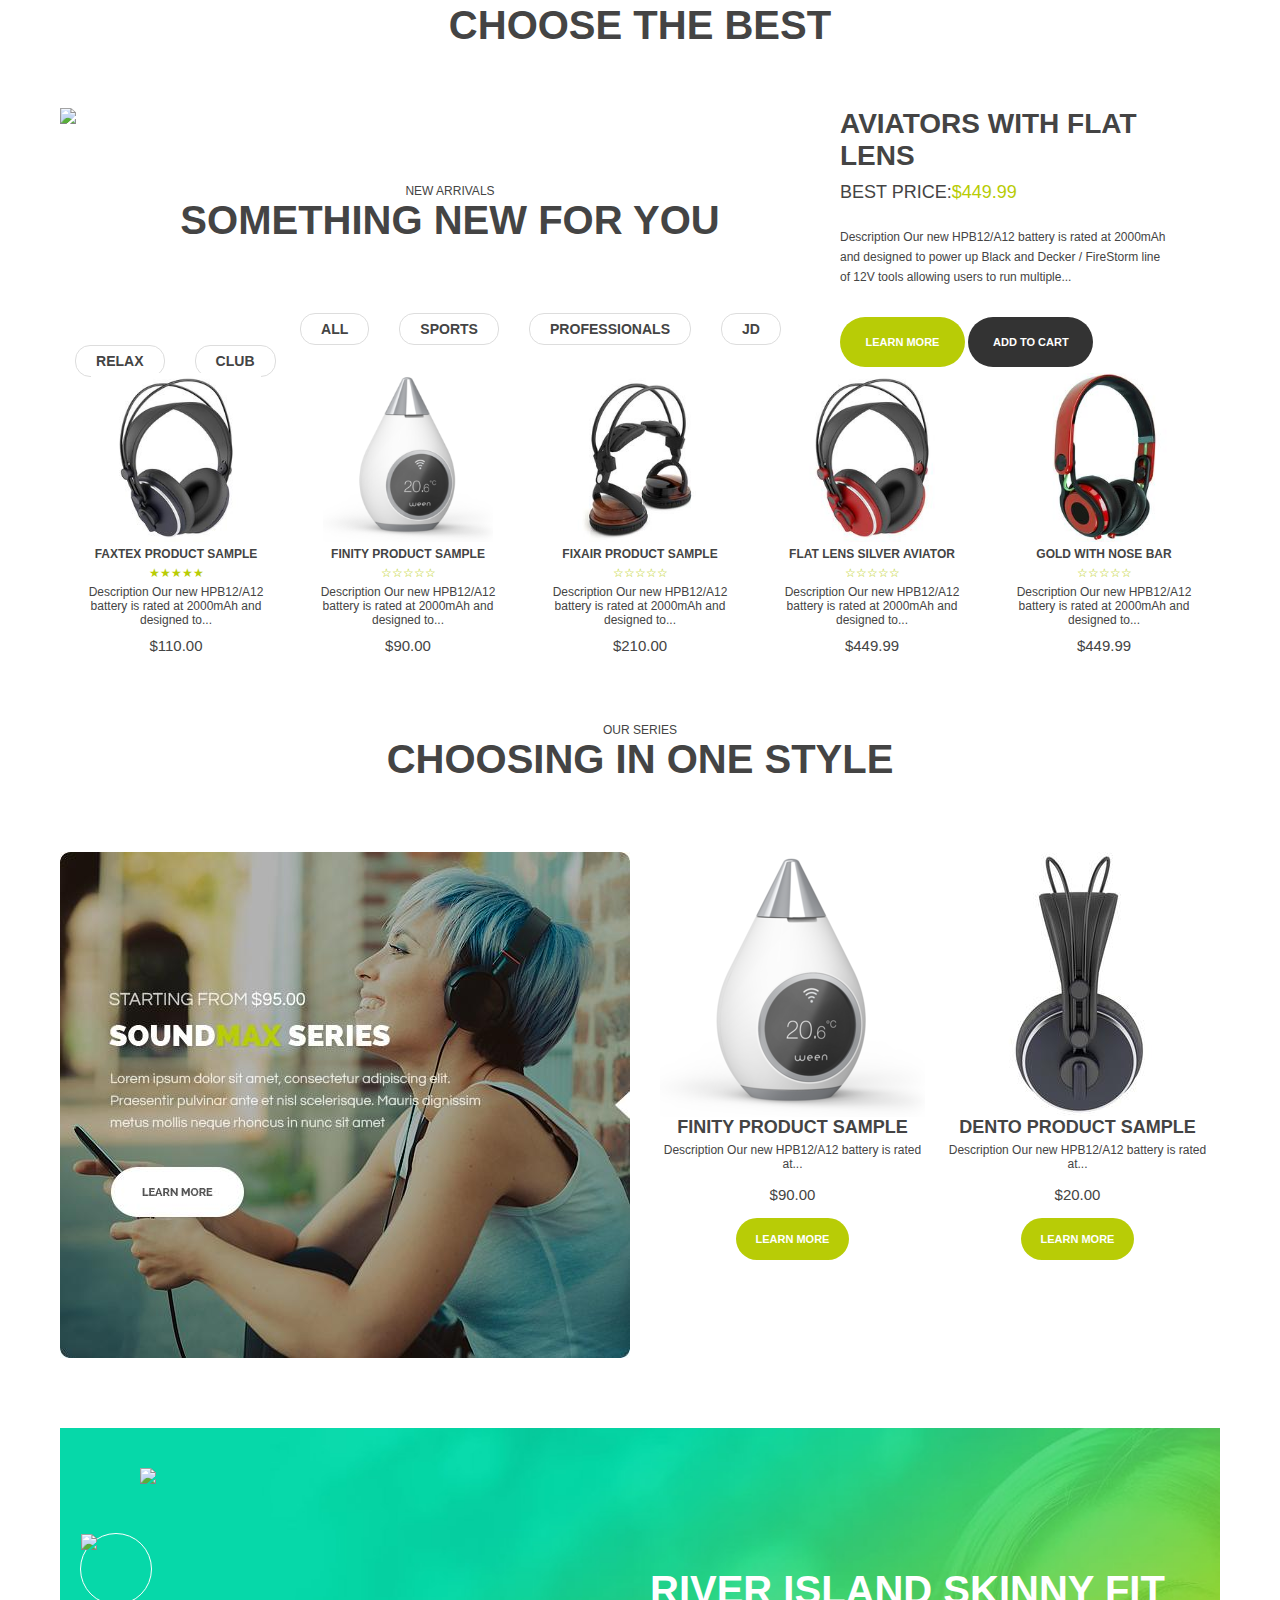
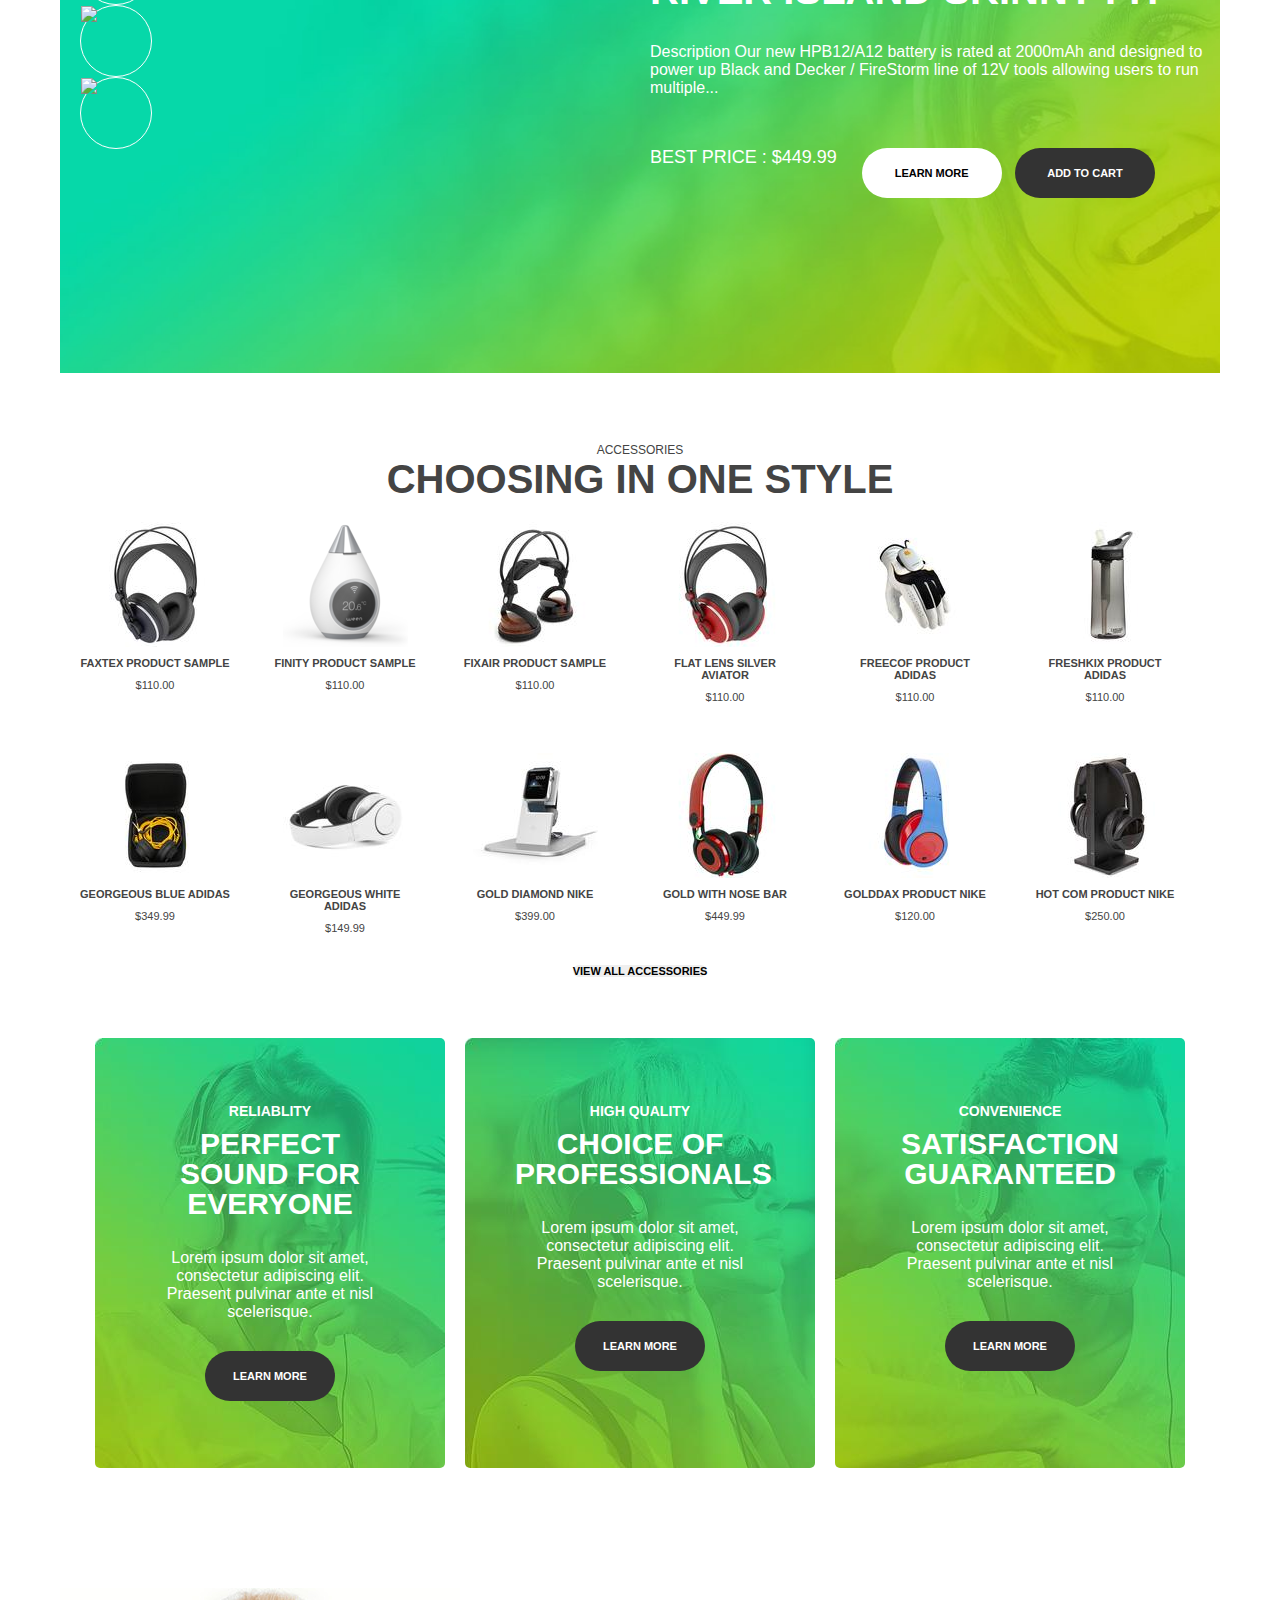
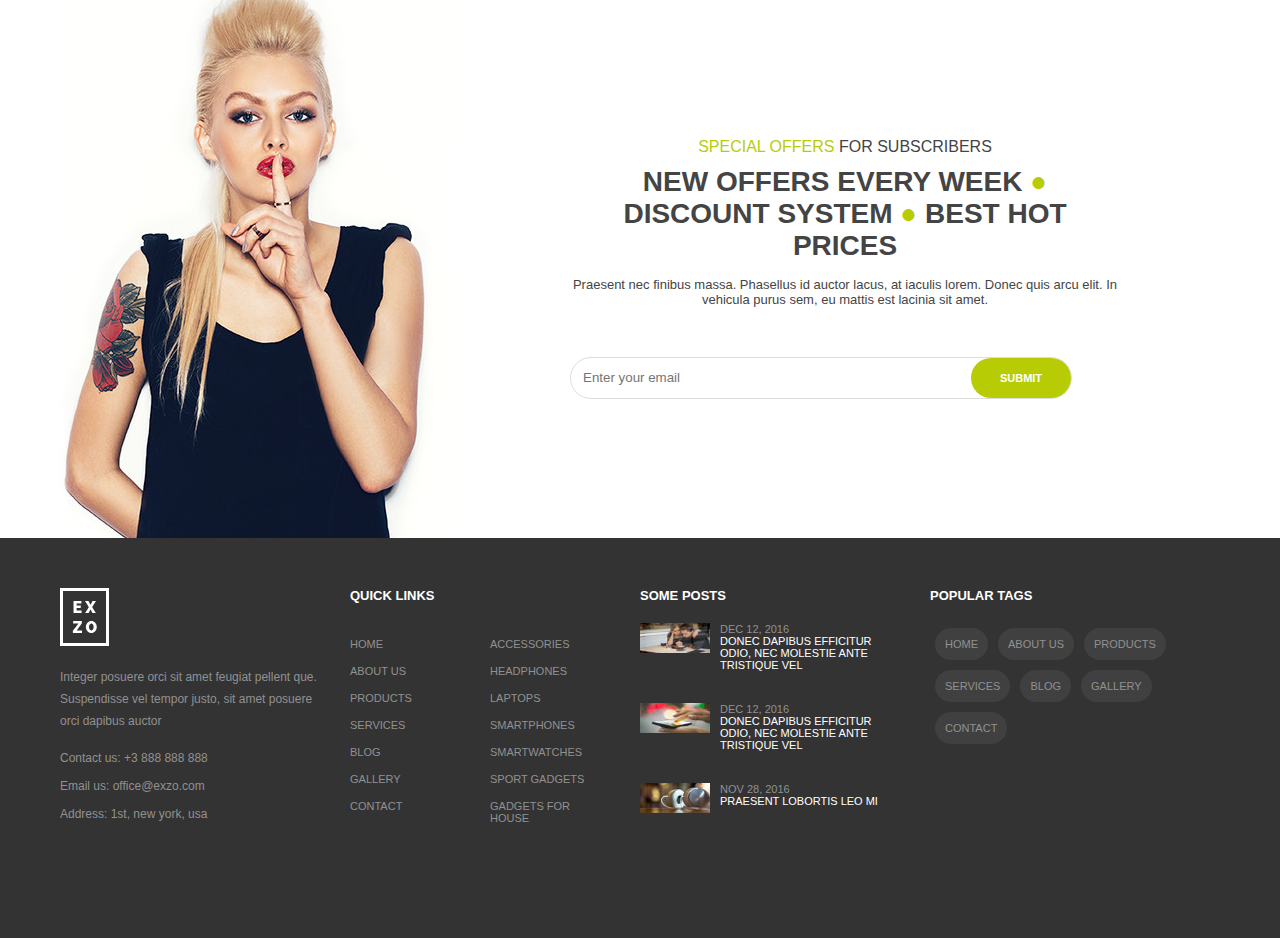
==== commit 6a729c3b: "exmaple website" ====
--- a/index.html
+++ b/index.html
@@ -23,15 +23,17 @@
             <div id="top">
                 <div class="wrapper">
                 <ul class="top_left">
-                    <li >CONTACT US: +3 888 888 888</li>
-                    <li >EMAIL: office@exzo.com</li>
+                    <li>CONTACT US<span>: +3 888 888 888</span></li>
+                    <li>EMAIL<span>: office@exzo.com</span></li>
                 </ul>    
                 <ul class="top_right">
-                    <li>LOGIN  OR REGISTER</li>
-                    <li>USD</li>
-                    <li>♡</li>
-                    <li></li>
-                    <li>MY CART</li
+                    <li><p>LOGIN  <span>OR</span> REGISTER</p></li>
+                    <li class="currency"><img src="images/icon-usd.png"/><p>USD</p>
+                        <div class="currency_list"></div>
+                    </li>
+                    <li><img src="images/icon-heart.png"/></li>
+                    <li><img src="images/icon-compare.png"></li>
+                    <li class="cart">MY CART<img src="images/icon-cart.png"/></li>
                 </ul>
                 </div>
             </div>        
@@ -42,15 +44,35 @@
                         <img src="images/logo.png"/>
                     </div>
                     <ul class="menu">
-                        <li class="home"><a href="#">HOME</a></li>
-                        <li class="product"><a href="#">PRODUCT</a>
-                            <div class="product_menu">
-                                <img src="images/menu_product01.jpg"/>
-                            </div>
-                        </li>
-                        <li><a href="#">PAGES</a></li>
-                        <li><a href="#">GALLERY</a></li>
-                        <li><a href="#">BLOG</a></li>
+                        <li class="home menuname">
+                            <a href="#">HOME</a>
+                            <div class="menubox">
+                                <ul>
+                                    <li><a href="#">HOME1</a></li>
+                                    <li><a href="#">HOME2</a></li>
+                                    <li><a href="#">HOME3</a></li>
+                                    <li><a href="#">HOME4</a></li>
+                                    <li><a href="#">HOME5</a></li>
+                                    <li><a href="#">HOME6</a></li>
+                                    <li><a href="#">HOME6</a></li>
+                                </ul>
+                            </div>
+                        </li>
+                        <li class="product menuname">
+                            <a href="#">PRODUCT</a>
+                            <div></div>
+                        </li>
+                        <li class="pages menuname"><a href="#">PAGES</a>
+                             <div class="menubox">
+                                <ul>
+                                    <li><a href="#">ABOUT US</a></li>
+                                    <li><a href="#">CONTACT US</a></li>
+                                    <li><a href="#">SERVICES</a></li>
+                                </ul>
+                            </div>
+                        </li>
+                        <li class="menuname"><a href="#">GALLERY</a></li>
+                        <li class="menuname"><a href="#">BLOG</a></li>
                     </ul>   
                 </div>
             </div>     
@@ -71,31 +93,37 @@
             </div>  
             
          
-            <div class="collection">
+            <div id="collection">
                 <div class="relax">
                     <div class="desc">
                         <p>RELAX COLLECTION</p>
                         <h2>YOUR PERFECT SOUND</h2>
                         <p class="text">Lorem ipsum dolor sit amet, consectetur adipiscing elit. Praesent pulvinar ante et nisl scelerisque.</p>
-                        <button>LEARN MORE</button>
                     </div> 
                     <div class="veil"></div>
+                    <button>LEARN MORE</button>
                 </div>
                 <div class="street">
                     <div class="desc">
                         <P>STREET COLLECTION</P>
                         <h2>NOISE IS NOT A PROBLEM</h2>
                         <p  class="text">Lorem ipsum dolor sit amet, consectetur adipiscing elit. Praesent pulvinar ante et nisl scelerisque.</p>
-                        <button>LEARN MORE</button>
                    </div> 
                    <div class="veil"></div>
+                   <button>LEARN MORE</button>
                 </div>
             </div>
-            
-        <div class="product">
+                
+            <div id="product">
             <ul>
-                <li class="river">
-                    <div class="pic"></div>
+                <li>
+                    <img src="images/product01.png"/>
+                    <div class="cover">
+                        <div class="button">
+                            <button>ADD TO CART</button>
+                            <button class="quickview">QUICKVIEW</button>
+                        </div>    
+                    </div>
                     <div class="desc">
                         <p class="name">RIVER ISLAND SKINNY FIT</p>
                         <div class="rate">★★★★☆</div>
@@ -103,8 +131,14 @@
                         <p class="price">$500.00</p>
                     </div>
                 </li>
-                <li class="rokoko">
-                    <div class="pic"></div>
+                <li>
+                    <img src="images/product02.jpg"/>
+                    <div class="cover">
+                        <div class="button">
+                            <button>ADD TO CART</button>
+                            <button class="quickview">QUICKVIEW</button>
+                        </div>    
+                    </div>
                     <div class="desc">
                         <p class="name">ROKOKO LACE TOP CO-ORD</p>
                         <P class="rate">☆☆☆☆☆</p>
@@ -112,8 +146,14 @@
                         <p class="price">$500.00</p>
                     </div>
                 </li>
-                <li class="soltone">
-                     <div class="pic"></div>
+                <li>
+                    <img src="images/product03.jpg"/>
+                    <div class="cover">
+                        <div class="button">
+                            <button>ADD TO CART</button>
+                            <button class="quickview">QUICKVIEW</button>
+                        </div>    
+                    </div>
                     <div class="desc">
                         <p class="name">SOLTONE PRODUCT SAMPLE</p>
                         <p class="rate">☆☆☆☆☆</p>
@@ -122,7 +162,13 @@
                     </div>
                 </li>
                 <li class="stevie">
-                     <div class="pic"></div>
+                    <img src="images/product04.jpg"/>
+                    <div class="cover">
+                        <div class="button">
+                            <button>ADD TO CART</button>
+                            <button class="quickview">QUICKVIEW</button>
+                        </div>    
+                    </div>
                     <div class="desc">
                         <p class="name">STEVIE MAY MINI DRESS</p>
                         <p class="rate">☆☆☆☆☆</p>
@@ -158,60 +204,308 @@
                     <h2>SOMETHING NEW FOR YOU</h2>
                 </div>
                 <ul class="category">
-                    <li>ALL</li>
-                    <li>SPORTS</li>
-                    <li>PROFFESIONALS</li>
-                    <li>JD</li>
-                    <li>RELAX</li>
-                    <li>CLUB</li>
-                </ul>
-                <ul class="item">
-                    <li class="faxtex">
-                        <img src="images/new01.jpg"/>
-                        <div class="desc">
-                            <p class="name">FAXTEX PRODUCT SAMPLE</p>
-                            <p class="rate">★★★★★</p>
-                            <p class="text">Description Our new HPB12/A12 battery is rated at 2000mAh and designed to...</p>
-                            <p class="price">$110.00</p>
-                        </div>
+                    <li class="all">
+                        <h3>ALL</h3>
+                        <ul class="item">
+                            <li>
+                                <img src="images/new_all01.jpg"/>
+                                <div class="desc">
+                                    <p class="name">FAXTEX PRODUCT SAMPLE</p>
+                                    <p class="rate">★★★★★</p>
+                                    <p class="text">Description Our new HPB12/A12 battery is rated at 2000mAh and designed to...</p>
+                                    <p class="price">$110.00</p>
+                                </div>
+                            </li>
+                            <li class="finity">
+                                <img src="images/new_all02.png"/>
+                                <div class="desc">
+                                    <p class="name">FINITY PRODUCT SAMPLE</p>
+                                    <p class="rate">☆☆☆☆☆</p>
+                                    <p class="text">Description Our new HPB12/A12 battery is rated at 2000mAh and designed to...</p>
+                                    <p class="price">$90.00</p>
+                                </div>
+                            </li>
+                            <li class="fixair">
+                                <img src="images/new_all03.jpg"/>
+                                 <div class="desc">
+                                    <p class="name">FIXAIR PRODUCT SAMPLE</p>
+                                    <p class="rate">☆☆☆☆☆</p>
+                                    <p class="text">Description Our new HPB12/A12 battery is rated at 2000mAh and designed to...</p>
+                                    <p class="price">$210.00</p>
+                                </div>
+                            </li>
+                            <li class="flat">
+                                <img src="images/new_all04.jpg"/>
+                                 <div class="desc">
+                                    <p class="name">FLAT LENS SILVER AVIATOR</p>
+                                    <p class="rate">☆☆☆☆☆</p>
+                                    <p class="text">Description Our new HPB12/A12 battery is rated at 2000mAh and designed to...</p>
+                                    <p class="price">$449.99</p>
+                                </div>
+                            </li>
+                            <li class="gold">
+                                <img src="images/new_all05.jpg"/>
+                                 <div class="desc">
+                                    <p class="name">GOLD WITH NOSE BAR</p>
+                                    <p class="rate">☆☆☆☆☆</p>
+                                    <p class="text">Description Our new HPB12/A12 battery is rated at 2000mAh and designed to...</p>
+                                    <p class="price">$449.99</p>
+                                </div>
+                            </li>
+                        </ul>
+                    </li> 
+                    <li>
+                         <h3>SPORTS</h3>
+                         <ul class="item">
+                            <li>
+                                <img src="images/new_sports01.png"/>
+                                <div class="desc">
+                                    <p class="name">FINITY PRODUCT SAMPLE</p>
+                                    <p class="rate">☆☆☆☆☆</p>
+                                    <p class="text">Description Our new HPB12/A12 battery is rated at 2000mAh and designed to...</p>
+                                    <p class="price">$90.00</p>
+                                </div>
+                            </li>
+                            <li>
+                                <img src="images/new_sports02.jpg"/>
+                                <div class="desc">
+                                    <p class="name">FIXAIR PRODUCT SAMPLE</p>
+                                    <p class="rate">☆☆☆☆☆</p>
+                                    <p class="text">Description Our new HPB12/A12 battery is rated at 2000mAh and designed to...</p>
+                                    <p class="price">$210.00</p>
+                                </div>
+                            </li>
+                            <li>
+                                <img src="images/new_sports03.jpg"/>
+                                <div class="desc">
+                                    <p class="name">FLAT LENS SILVER AVIATOR</p>
+                                    <p class="rate">☆☆☆☆☆</p>
+                                    <p class="text">Description Our new HPB12/A12 battery is rated at 2000mAh and designed to...</p>
+                                    <p class="price">$449.99</p>
+                                </div>
+                            </li>
+                            <li>
+                                <img src="images/new_sports04.jpg"/>
+                                <div class="desc">
+                                    <p class="name">FREECOF PRODUCT ADIDAS</p>
+                                    <p class="rate">☆☆☆☆☆</p>
+                                    <p class="text">Description Our new HPB12/A12 battery is rated at 2000mAh and designed to...</p>
+                                    <p class="price">$450.00</p>
+                                </div>
+                            </li>
+                            <li>
+                                <img src="images/new_sports05.jpg"/>
+                                <div class="desc">
+                                    <p class="name">FRESHKIX PRODUCT ADIDAS</p>
+                                    <p class="rate">☆☆☆☆☆</p>
+                                    <p class="text">Description Our new HPB12/A12 battery is rated at 2000mAh and designed to...</p>
+                                    <p class="price">$150.00</p>
+                                </div>
+                            </li>
+                    </ul>         
                     </li>
-                    <li class="finity">
-                        <img src="images/new02.png"/>
-                        <div class="desc">
-                            <p class="name">FINITY PRODUCT SAMPLE</p>
-                            <p class="rate">☆☆☆☆☆</p>
-                            <p class="text">Description Our new HPB12/A12 battery is rated at 2000mAh and designed to...</p>
-                            <p class="price">$90.00</p>
-                        </div>
+                    <li>
+                         <h3>PROFESSIONALS</h3>
+                         <ul class="item">
+                            <li>
+                                <img src="images/new_pro01.jpg"/>
+                                <div class="desc">
+                                    <p class="name">HOT COM PRODUCT NIKE</p>
+                                    <p class="rate">☆☆☆☆☆</p>
+                                    <p class="text">Description Our new HPB12/A12 battery is rated at 2000mAh and designed to...</p>
+                                    <p class="price">$250.00</p>
+                                </div>
+                            </li>
+                            <li>
+                                <img src="images/new_pro02.jpg"/>
+                                <div class="desc">
+                                    <p class="name">HOTEX PRODUCT NIKE</p>
+                                    <p class="rate">☆☆☆☆☆</p>
+                                    <p class="text">Description Our new HPB12/A12 battery is rated at 2000mAh and designed to...</p>
+                                    <p class="price">$70.00</p>
+                                </div>
+                            </li>
+                            <li>
+                                <img src="images/new_pro03.jpg"/>
+                                <div class="desc">
+                                    <p class="name">IN MINT GREEN</p>
+                                    <p class="rate">☆☆☆☆☆</p>
+                                    <p class="text">Description Our new HPB12/A12 battery is rated at 2000mAh and designed to...</p>
+                                    <p class="price">$449.99</p>
+                                </div>
+                            </li>
+                            <li>
+                                <img src="images/new_pro04.jpg"/>
+                                <div class="desc">
+                                    <p class="name">IN TEXTURED PUMA</p>
+                                    <p class="rate">☆☆☆☆☆</p>
+                                    <p class="text">Description Our new HPB12/A12 battery is rated at 2000mAh and designed to...</p>
+                                    <p class="price">$449.99</p>
+                                </div>
+                            </li>
+                            <li>
+                                <img src="images/new_pro05.jpg"/>
+                                <div class="desc">
+                                    <p class="name">IRENE PRODUCT PUMA</p>
+                                    <p class="rate">☆☆☆☆☆</p>
+                                    <p class="text">Description Our new HPB12/A12 battery is rated at 2000mAh and designed to...</p>
+                                    <p class="price">$150.00</p>
+                                </div>
+                            </li>
+                    </ul>         
                     </li>
-                    <li class="fixair">
-                        <img src="images/new03.jpg"/>
-                         <div class="desc">
-                            <p class="name">FIXAIR PRODUCT SAMPLE</p>
-                            <p class="rate">☆☆☆☆☆</p>
-                            <p class="text">Description Our new HPB12/A12 battery is rated at 2000mAh and designed to...</p>
-                            <p class="price">$210.00</p>
-                        </div>
+                    <li>
+                         <h3>JD</h3>
+                         <ul class="item">
+                            <li>
+                                <img src="images/new_JD01.png"/>
+                                <div class="desc">
+                                    <p class="name">RIVER ISLAND SKINNY FIT</p>
+                                    <p class="rate">★★★★☆</p>
+                                    <p class="text">Description Our new HPB12/A12 battery is rated at 2000mAh and designed to...</p>
+                                    <p class="price">$110.00</p>
+                                </div>
+                            </li>
+                            <li>
+                                <img src="images/new_JD02.jpg"/>
+                                <div class="desc">
+                                    <p class="name">ROKOKO LACE TOP CO-ORD</p>
+                                    <p class="rate">☆☆☆☆☆</p>
+                                    <p class="text">Description Our new HPB12/A12 battery is rated at 2000mAh and designed to...</p>
+                                    <p class="price">$449.99</p>
+                                </div>
+                            </li>
+                            <li>
+                                <img src="images/new_JD03.jpg"/>
+                                <div class="desc">
+                                    <p class="name">SOLTONE PRODUCT SAMPLE</p>
+                                    <p class="rate">☆☆☆☆☆</p>
+                                    <p class="text">Description Our new HPB12/A12 battery is rated at 2000mAh and designed to...</p>
+                                    <p class="price">$280.00</p>
+                                </div>
+                            </li>
+                            <li>
+                                <img src="images/new_JD04.jpg"/>
+                                <div class="desc">
+                                    <p class="name">STEVIE MAY MINI DRESS</p>
+                                    <p class="rate">☆☆☆☆☆</p>
+                                    <p class="text">Description Our new HPB12/A12 battery is rated at 2000mAh and designed to...</p>
+                                    <p class="price">$449.99</p>
+                                </div>
+                            </li>
+                            <li>
+                                <img src="images/new_JD05.jpg"/>
+                                <div class="desc">
+                                    <p class="name">STEVIE MAY RODEO DRESS</p>
+                                    <p class="rate">☆☆☆☆☆</p>
+                                    <p class="text">Description Our new HPB12/A12 battery is rated at 2000mAh and designed to...</p>
+                                    <p class="price">$449.99</p>
+                                </div>
+                            </li>
+                    </ul>         
                     </li>
-                    <li class="flat">
-                        <img src="images/new04.jpg"/>
-                         <div class="desc">
-                            <p class="name">FLAT LENS SILVER AVIATOR</p>
-                            <p class="rate">☆☆☆☆☆</p>
-                            <p class="text">Description Our new HPB12/A12 battery is rated at 2000mAh and designed to...</p>
-                            <p class="price">$449.99</p>
-                        </div>
+                    <li>
+                         <h3>RELAX</h3>
+                         <ul class="item">
+                            <li>
+                                <img src="images/new_relax01.jpg"/>
+                                <div class="desc">
+                                    <p class="name">FAXTEX PRODUCT SAMPLE</p>
+                                    <p class="rate">☆☆☆☆☆</p>
+                                    <p class="text">Description Our new HPB12/A12 battery is rated at 2000mAh and designed to...</p>
+                                    <p class="price">$250.00</p>
+                                </div>
+                            </li>
+                            <li>
+                                <img src="images/new_relax02.jpg"/>
+                                <div class="desc">
+                                    <p class="name">FINITY PRODUCT SAMPLE</p>
+                                    <p class="rate">★★★★★</p>
+                                    <p class="text">Description Our new HPB12/A12 battery is rated at 2000mAh and designed to...</p>
+                                    <p class="price">$70.00</p>
+                                </div>
+                            </li>
+                            <li>
+                                <img src="images/new_relax03.jpg"/>
+                                <div class="desc">
+                                    <p class="name">FIXAIR PRODUCT SAMPLE</p>
+                                    <p class="rate">☆☆☆☆☆</p>
+                                    <p class="text">Description Our new HPB12/A12 battery is rated at 2000mAh and designed to...</p>
+                                    <p class="price">$449.99</p>
+                                </div>
+                            </li>
+                            <li>
+                                <img src="images/new_relax04.jpg"/>
+                                <div class="desc">
+                                    <p class="name">FLAT LENS SILVER AVIATOR</p>
+                                    <p class="rate">☆☆☆☆☆</p>
+                                    <p class="text">Description Our new HPB12/A12 battery is rated at 2000mAh and designed to...</p>
+                                    <p class="price">$449.99</p>
+                                </div>
+                            </li>
+                            <li>
+                                <img src="images/new_relax05.jpg"/>
+                                <div class="desc">
+                                    <p class="name">FREECOF PRODUCT ADIDAS</p>
+                                    <p class="rate">☆☆☆☆☆</p>
+                                    <p class="text">Description Our new HPB12/A12 battery is rated at 2000mAh and designed to...</p>
+                                    <p class="price">$150.00</p>
+                                </div>
+                            </li>
+                    </ul>         
                     </li>
-                    <li class="gold">
-                        <img src="images/new05.jpg"/>
-                         <div class="desc">
-                            <p class="name">GOLD WITH NOSE BAR</p>
-                            <p class="rate">☆☆☆☆☆</p>
-                            <p class="text">Description Our new HPB12/A12 battery is rated at 2000mAh and designed to...</p>
-                            <p class="price">$449.99</p>
-                        </div>
+                     <li>
+                         <h3>CLUB</h3>
+                         <ul class="item">
+                            <li>
+                                <img src="images/new_club01.jpg"/>
+                                <div class="desc">
+                                    <p class="name">AVIATORS WITH FLAT LENS</p>
+                                    <p class="rate">☆☆☆☆☆</p>
+                                    <p class="text">Description Our new HPB12/A12 battery is rated at 2000mAh and designed to...</p>
+                                    <p class="price">449.99</p>
+                                </div>
+                            </li>
+                            <li>
+                                <img src="images/new_club02.jpg"/>
+                                <div class="desc">
+                                    <p class="name">BEACH CROP TOP CO-ORD</p>
+                                    <p class="rate">☆☆☆☆☆</p>
+                                    <p class="text">Description Our new HPB12/A12 battery is rated at 2000mAh and designed to...</p>
+                                    <p class="price">$449.99</p>
+                                </div>
+                            </li>
+                            <li>
+                                <img src="images/new_club03.jpg"/>
+                                <div class="desc">
+                                    <p class="name">BLACK FASION ZAPDRAM</p>
+                                    <p class="rate">☆☆☆☆☆</p>
+                                    <p class="text">Description Our new HPB12/A12 battery is rated at 2000mAh and designed to...</p>
+                                    <p class="price">$449.99</p>
+                                </div>
+                            </li>
+                            <li>
+                                <img src="images/new_club04.jpg"/>
+                                <div class="desc">
+                                    <p class="name">BLEND TWISTER SLIM DENIM</p>
+                                    <p class="rate">☆☆☆☆☆</p>
+                                    <p class="text">Description Our new HPB12/A12 battery is rated at 2000mAh and designed to...</p>
+                                    <p class="price">$449.99</p>
+                                </div>
+                            </li>
+                            <li>
+                                <img src="images/new_club05.jpg"/>
+                                <div class="desc">
+                                    <p class="name">BLEND TWISTER SLIM DENIM</p>
+                                    <p class="rate">★★★☆☆</p>
+                                    <p class="text">Description Our new HPB12/A12 battery is rated at 2000mAh and designed to...</p>
+                                    <p class="price">$449.99</p>
+                                </div>
+                            </li>
+                    </ul>         
                     </li>
-                </ul>
+                   
+                </ul>    
             </div>
                 
             
@@ -234,7 +528,7 @@
                         </li>
                         
                         <li class="dento">
-                            <img src="images/series02jpg.jpg"/>
+                            <img src="images/series02.jpg"/>
                              <p class="name">DENTO PRODUCT SAMPLE</p>
                              <p class="text">Description Our new HPB12/A12 battery is rated at...</p>
                              <p class="price">$20.00</p>
@@ -270,9 +564,9 @@
                         </li>
                         <li class="card">
                             <ul class="thumnail">
-                                <li><img src="images/Mid_thumnail01.png"/></li>
-                                <li><img src="images/Mid_thumnail02.png"/></li>
-                                <li><img src="images/Mid_thumnail03.png"/></li>
+                                <li><img src="images/Mid_thumnail04.png"/></li>
+                                <li><img src="images/Mid_thumnail05.png"/></li>
+                                <li><img src="images/Mid_thumnail06.png"/></li>
                             </ul>
                             <div class="mainpic">
                                 <img src="images/Mid_mainpic02.png"/>
@@ -302,31 +596,67 @@
                     <ul>
                         <li>
                             <img src="images/acce01.jpg"/>
+                            <div class="cover">
+                                <div class="button">
+                                    <button>ADD TO CART</button>
+                                    <button class="quickview">QUICKVIEW</button>
+                                </div>    
+                            </div>
                             <p class="name">FAXTEX PRODUCT SAMPLE</p>
                             <p class="price">$110.00</p>
                         </li>
                         <li>
                             <img src="images/acce02.jpg"/>
+                            <div class="cover">
+                                <div class="button">
+                                    <button>ADD TO CART</button>
+                                    <button class="quickview">QUICKVIEW</button>
+                                </div>    
+                            </div>
                             <p class="name">FINITY PRODUCT SAMPLE</p>
                             <p class="price">$110.00</p>
                         </li>
                         <li>
                             <img src="images/acce03.jpg"/>
+                            <div class="cover">
+                                <div class="button">
+                                    <button>ADD TO CART</button>
+                                    <button class="quickview">QUICKVIEW</button>
+                                </div>    
+                            </div>
                             <p class="name">FIXAIR PRODUCT SAMPLE</p>
                             <p class="price">$110.00</p>
                         </li>
                         <li>
                             <img src="images/acce04.jpg"/>
+                             <div class="cover">
+                                <div class="button">
+                                    <button>ADD TO CART</button>
+                                    <button class="quickview">QUICKVIEW</button>
+                                </div>    
+                            </div>
                             <p class="name">FLAT LENS SILVER AVIATOR</p>
                             <p class="price">$110.00</p>
                         </li>
                         <li>
                             <img src="images/acce05.jpg"/>
+                             <div class="cover">
+                                <div class="button">
+                                    <button>ADD TO CART</button>
+                                    <button class="quickview">QUICKVIEW</button>
+                                </div>    
+                            </div>
                             <p class="name">FREECOF PRODUCT ADIDAS</p>
                             <p class="price">$110.00</p>
                         </li>
                         <li>
                             <img src="images/acce06.jpg"/>
+                             <div class="cover">
+                                <div class="button">
+                                    <button>ADD TO CART</button>
+                                    <button class="quickview">QUICKVIEW</button>
+                                </div>    
+                            </div>
                             <p class="name">FRESHKIX PRODUCT ADIDAS</p>
                             <p class="price">$110.00</p>
                         </li>
@@ -335,31 +665,79 @@
                     <ul>
                         <li>
                             <img src="images/acce07.jpg"/>
+                             <div class="cover">
+                                <div class="button">
+                                    <button>ADD TO CART</button>
+                                    <button class="quickview">QUICKVIEW</button>
+                                </div>    
+                            </div>
                             <p class="name">GEORGEOUS BLUE ADIDAS</p>
                             <p class="price">$349.99</p>
                         </li>
                         <li>
                             <img src="images/acce08.jpg"/>
+                             <div class="cover">
+                                <div class="button">
+                                    <button>ADD TO CART</button>
+                                    <button class="quickview">QUICKVIEW</button>
+                                </div>    
+                            </div>
+                             <div class="cover">
+                                <div class="button">
+                                    <button>ADD TO CART</button>
+                                    <button class="quickview">QUICKVIEW</button>
+                                </div>    
+                            </div>
                             <p class="name">GEORGEOUS WHITE ADIDAS</p>
                             <p class="price">$149.99</p>
                         </li>
                         <li>
                             <img src="images/acce09.jpg"/>
+                             <div class="cover">
+                                <div class="button">
+                                    <button>ADD TO CART</button>
+                                    <button class="quickview">QUICKVIEW</button>
+                                </div>    
+                            </div>
+                             <div class="cover">
+                                <div class="button">
+                                    <button>ADD TO CART</button>
+                                    <button class="quickview">QUICKVIEW</button>
+                                </div>    
+                            </div>
                             <p class="name">GOLD DIAMOND NIKE</p>
                             <p class="price">$399.00</p>
                         </li>
                         <li>
                             <img src="images/acce10.jpg"/>
+                             <div class="cover">
+                                <div class="button">
+                                    <button>ADD TO CART</button>
+                                    <button class="quickview">QUICKVIEW</button>
+                                </div>    
+                            </div>
                             <p class="name">GOLD WITH NOSE BAR</p>
                             <p class="price">$449.99</p>
                         </li>
                         <li>
                             <img src="images/acce11.jpg"/>
+                             <div class="cover">
+                                <div class="button">
+                                    <button>ADD TO CART</button>
+                                    <button class="quickview">QUICKVIEW</button>
+                                </div>    
+                            </div>
                             <p class="name">GOLDDAX PRODUCT NIKE</p>
                             <p class="price">$120.00</p>
                         </li>
                         <li>
                             <img src="images/acce12.jpg"/>
+                             <div class="cover">
+                                <div class="button">
+                                    <button>ADD TO CART</button>
+                                    <button class="quickview">QUICKVIEW</button>
+                                </div>    
+                            </div>
                             <p class="name">HOT COM PRODUCT NIKE</p>
                             <p class="price">$250.00</p>
                         </li>
@@ -369,47 +747,38 @@
             </div>
         </div>  
             
-        <div id="BotBanner">
-            <div class="box box1">
-                <div class="inner">
+            <div id="BotBanner">
+                <div class="box box1">
                     <div class="veil"></div>
-                    <div class="desc">
-                        <p class="keyword">RELIABLITY</p>
-                        <h3>PERFECT SOUND FOR EVERYONE</h3>
-                        <p class="text">Lorem ipsum dolor sit amet, consectetur adipiscing elit. Praesent pulvinar ante et nisl scelerisque.</p>
-                        <button>LEARN MORE</button>
-                    </div>
-                    
-                </div>
+                <div class="desc">
+                    <p class="keyword">RELIABLITY</p>
+                    <h3>PERFECT<br/>SOUND FOR EVERYONE</h3>
+                    <p class="text">Lorem ipsum dolor sit amet, consectetur adipiscing elit. Praesent pulvinar ante et nisl scelerisque.</p>
+                    <button>LEARN MORE</button>
+                 </div>
             </div>    
-            <div class="box box2">
-                 <div class="inner">
-                    <div class="veil"></div>
+                <div class="box box2">
+                        <div class="veil"></div>
                     <div class="desc">
                         <p class="keyword">HIGH QUALITY</p>
                         <h3>CHOICE OF PROFESSIONALS</h3>
                         <p class="text">Lorem ipsum dolor sit amet, consectetur adipiscing elit. Praesent pulvinar ante et nisl scelerisque.</p>
                         <button>LEARN MORE</button>
                     </div>
-                    
-                </div>
-            </div>    
-            <div class="box box3">
-                 <div class="inner">
-                    <div class="veil"></div>
-                    <div class="desc">
-                        <p class="keyword">CONVENIENCE</p>
-                        <h3>SATISFACTION GUARANTEED</h3>
-                        <p class="text">Lorem ipsum dolor sit amet, consectetur adipiscing elit. Praesent pulvinar ante et nisl scelerisque.</p>
-                        <button>LEARN MORE</button>
-                    </div>
-                    
+                </div>    
+                <div class="box box3">
+                    <div class="veil"></div> 
+                <div class="desc">
+                    <p class="keyword">CONVENIENCE</p>
+                    <h3>SATISFACTION GUARANTEED</h3>
+                    <p class="text">Lorem ipsum dolor sit amet, consectetur adipiscing elit. Praesent pulvinar ante et nisl scelerisque.</p>
+                    <button>LEARN MORE</button>
                 </div>
             </div>    
         </div>    
             
           
-        <div id="subs">
+            <div id="subs">
             <img src="images/subscription.jpg"/> 
             <div class="content">
                 <div class="desc">
@@ -423,31 +792,99 @@
                 </div> 
             </div>
         </div>
-        
-        
-            
+                  
+    </div> 
+        
+               
         <div id="footer">
-            <div class="exzo box">
-                <img src="images/logo_white.png"/>
-                <p>Integer posuere orci sit amet feugiat pellent que. Suspendisse vel tempor justo, sit amet posuere orci dapibus auctor <br/> Contact us: +3 888 888 888 <br/> Email us: office@exzo.com <br/> Address: 1st, new york, usa</p>
+            <div class="wrapper">
+                <div class="exzo box">
+                    <h2>
+                        <img src="images/logo_white.png"/>
+                    </h2>
+                    <p>Integer posuere orci sit amet feugiat pellent que. Suspendisse vel tempor justo, sit amet posuere orci dapibus auctor</p> <br/> 
+                    <p class="contact">Contact us: +3 888 888 888 <br/> Email us: office@exzo.com <br/> 
+                        Address: 1st, new york, usa</p>
+                </div>
+                <div class="links box">
+                    <h2>QUICK LINKS</h2>
+                    <ul class="links01">
+                        <li><a href="#">HOME</a></li>
+                        <li><a href="#">ABOUT US</a></li>
+                        <li><a href="#">PRODUCTS</a></li>
+                        <li><a href="#">SERVICES</a></li>
+                        <li><a href="#">BLOG</a></li>
+                        <li><a href="#">GALLERY</a></li>
+                        <li><a href="#">CONTACT</a></li>
+                    </ul>
+                     <ul class="links02">
+                        <li><a href="#">ACCESSORIES</a></li>
+                        <li><a href="#">HEADPHONES</a></li>
+                        <li><a href="#">LAPTOPS</a></li>
+                        <li><a href="#">SMARTPHONES</a></li>
+                        <li><a href="#">SMARTWATCHES</a></li>
+                        <li><a href="#">SPORT GADGETS</a></li>
+                        <li><a href="#">GADGETS FOR HOUSE</a></li>
+                    </ul>
+                </div>
+                <div class="posts box">
+                    <h2>SOME POSTS</h2>
+                    <ul>
+                        <li>
+                            <img src="images/footer_posts01.jpg"/>
+                            <div class="desc">
+                                <P class="date">DEC 12, 2016</P>
+                                <p class="text">DONEC DAPIBUS EFFICITUR ODIO, NEC MOLESTIE ANTE TRISTIQUE VEL</p>
+                            </div>
+                        </li>    
+                        <li>
+                            <img src="images/footer_posts02.jpg"/>
+                            <div class="desc">
+                                <P class="date">DEC 12, 2016</P>
+                                <p class="text">DONEC DAPIBUS EFFICITUR ODIO, NEC MOLESTIE ANTE TRISTIQUE VEL</p>
+                            </div>
+                            
+                        </li>    
+                        <li>
+                            <img src="images/footer_posts03.jpg"/>
+                            <div class="desc">
+                                <P class="date">NOV 28, 2016</P>
+                                <p class="text">PRAESENT LOBORTIS LEO MI</p>
+                            </div>
+                        </li>    
+                    </ul>
+                </div>
+                <div class="tags box">
+                    <h2>POPULAR TAGS</h2>
+                    <ul>
+                        <li><a href="#">HOME</a></li>
+                        <li><a href="#">ABOUT US</a></li>
+                        <li><a href="#">PRODUCTS</a></li>
+                        <li><a href="#">SERVICES</a></li>
+                        <li><a href="#">BLOG</a></li>
+                        <li><a href="#">GALLERY</a></li>
+                        <li><a href="#">CONTACT</a></li>
+                    </ul>
+                </div> 
+            </div>    
+        </div>   
+        
+        
+        
+        
+        
+    <div id="fixedBot">
+        <div class="wrapper">
+            <div class="policy">
+                <p>Cookie Policy<br />This site uses cookies to store information on your compute.</p>
             </div>
-            <div class="link box">
-                <p>QUICK LINKS</p>
-            </div>
-            <div class="post box">
-                <p>SOME POSTS</p>
-            </div>
-            <div class="tag box">
-                <p>POPULAR TAGS</p>
-            </div> 
+            <div class="accept">
+           <p>Happy to accept?</p>
+                <button class="noThx">NO THANKS</button>
+                <button>ACCEPT</button>
+            </div>    
         </div>
-            
-            
-            
-            
-            
-            
-        </div>            
+    </div>    
             
             
         
--- a/css/style.css
+++ b/css/style.css
@@ -4,95 +4,120 @@
 li {list-style:none;}
 a {text-decoration:none;}
 img {vertical-align:top;}
-body {background:#f1f1f1; color:#444; font-size:12px; font-family: sans-serif;}
+body {background:#fff; color:#444; font-size:12px; font-family: sans-serif;}
 .wrapper {width:1160px; margin:0 auto;}
-button {font-weight:bold; font-size:11px; border:none; cursor:pointer; border-radius:30px; cursor:pointer;}
+button {font-weight:bold; font-size:11px; border:none; cursor:pointer; border-radius:30px;}
+
 
 /*top*/
 #top {height:60px; border-bottom:1px solid gray; line-height:60px; text-align:center; position:relative;}
 #top li {border-right:1px solid lightgray;}
 #top ul {border-left:1px solid lightgray;}
 #top .top_left {float:left;}
-#top .top_left li {padding:0 10px; float:left;}
+#top .top_left li {padding:0 12px; float:left;}
 #top .top_right {float:right;}
-#top .top_right li {padding:0 10px; float:left;}
-
+#top .top_right li {padding:0 12px; float:left;}
+#top li {font-size:11px; font-weight:bold;}
+#top li p {display:inline-block;}
+#top li span {font-size:10px; font-weight:normal;}
+#top .currency img {margin-top:25px; margin-right:5px;}
+#top .cart img {margin-top:17px; margin-left:5px;}
 /*navigation*/
-#nav {height:80px; border-bottom:1px solid lightgray;}
+#nav {height:80px; border-bottom:1px solid lightgray; background:#fff;}
 #nav .logo {float:left;}
-#nav .logo img {margin-top:10px;}
+#nav .logo img {margin-top:11px;}
 #nav .menu {margin-top:25px; float:right;}
 #nav .menu li.home {background:#b8cc06; color:#fff;}
 #nav .menu li.home a{color:#fff;}
-#nav .menu li {height:30px; line-height:30px; padding:0 15px; border-radius:15px; float:left; position:relative;}
-#nav .menu li a {color:#000;}
-#nav .menu li:hover {background:#b8cc06; transition:200ms linear}
-#nav .menu li:hover a{color:#fff; transition:200ms linear}
-#nav .menu .product_menu {width:600px; height:400px; background:#fff; border-top:5px #b8cc06 solid; 
-    position:absolute; z-index:1; left:-300px; top:100px; opacity:0; transition:400ms linear;}
-#nav .menu .product:hover .product_menu {opacity:1; top:60px;}
-
+#nav .menu .menuname {height:30px; line-height:30px; padding:0 15px; border-radius:15px; float:left; position:relative;}
+#nav .menu .menuname a {color:#000;}
+#nav .menu .menuname:hover {background:#b8cc06; transition:200ms linear}
+#nav .menu .menuname:hover a{color:#fff; transition:200ms linear}
+
+#nav .menu .menubox {background:#fff; position:absolute; z-index:1000; border-bottom-left-radius:5px; border-bottom-right-radius:5px; margin-top:32px;}
+
+#nav .menu .home .menubox {width:500px; height:500px;}
+#nav .menu .home .menubox ul {margin:20px;}
+#nav .menu .home .menubox ul a {color:#444; font-size:11px;}
+
+#nav .menu .pages .menubox {width:300px 100px; }
+
+#nav.fixed {position:fixed; top:0; width:100%; z-index:100;}
 
 /*Topslider*/
-#TopSlider {width:1160px; margin-top:10px; position:relative;}
+#TopSlider {width:1160px; position:relative;}
 #TopSlider .container {width:1160px; overflow:hidden;}
 #TopSlider .slide {width:3480px;}
 #TopSlider .slide li {width:1160px; float:left;}
 #TopSlider .slide li img {width:100%;}
-/*
-#TopSlider .button {width:40px; height:40px; border:1px #000 solid; border-radius:50%; text-align:center; position:absolute;}
-#TopSlider .left_but {left:-30px; top:300px;}
-#TopSlider .right_but {right:0; top:300px;}
-*/
+
 
 /*collection*/
-.collection .relax, .street {float:left; width:580px; height:340px; color:#fff; position:relative; overflow:hidden; }
-.collection .relax {background:url(../images/collection01.jpg); background-size:cover;}
-.collection .street {background:url(../images/collection02.jpg); background-size:cover;}
-.collection .desc {width:400px; height:220px; margin:0 auto; position:absolute; top:60px; left:80px;}
-.collection h2 {margin:20px 0; font-size:30px;}
-.collection .text {font-size:16px;}
-.collection button {background:#fff; width:140px; height:50px; color:#000; text-align:center; line-height:50px;                           position:absolute; bottom:0;}
-.collection .veil {width:580px; height:640px; background:#b8cc06; opacity:0.2; position:absolute; top:-850px;
+#collection {height:340px;}
+#collection .relax, .street {float:left; width:580px; height:340px; color:#fff; position:relative; overflow:hidden; }
+#collection .relax {background:url(../images/collection01.jpg); background-size:cover;}
+#collection .street {background:url(../images/collection02.jpg); background-size:cover;}
+#collection .desc {width:400px; height:220px; margin:0 auto; position:absolute; top:60px; left:80px;}
+#collection h2 {margin:20px 0; font-size:30px;}
+#collection .text {font-size:16px;}
+#collection button {background:#fff; width:140px; height:50px; color:#000; text-align:center; line-height:50px; position:absolute; left:80px; bottom:60px;}
+#collection button:hover {background:#b8cc06; color:#fff; transition:200ms linear;}
+#collection .veil {width:580px; height:640px; background:#b8cc06; opacity:0.2; position:absolute; top:-850px;
             transition:500ms linear}
-.collection .relax:hover .veil {display:block; top:0;}
-.collection .street:hover .veil {display:block; top:0;}
+#collection .relax:hover .veil {display:block; top:0;}
+#collection .street:hover .veil {display:block; top:0;}
 
 /*product*/
-.product {height:500px; border-bottom:1px solid lightgray;}
-.product li {width:290px; height:480px; background:#fff; float:left;  }
-
-.product .pic {width:240px; height:240px; margin:30px auto;}
-.river .pic {background:url(../images/product01.png); }
-.rokoko .pic {background:url(../images/product02.jpg); }
-.soltone .pic {background:url(../images/product03.jpg); }
-.stevie .pic {background:url(../images/product04.jpg); }
-
-.product .name {}
+#product {height:480px; border-bottom:1px #ddd solid; margin-top:30px;}
+#product li {width:240px; height:480px; margin:0 25px; background:#fff; float:left; position:relative;}
+#product li img {width:95%}
+#product li .desc {width:90%; margin-top:20px;}
+#product .name {font-weight:bold; margin:6px 0;}
+#product .rate {font-size:16px; color:#b8cc06; margin:5px 0;}
+#product .text {line-height:20px; font-size:13px;}
+#product .price {font-size:15px; margin:12px 0;}
+#product li .cover {width:240px; height:240px; background:#fff; position:absolute; top:0; opacity:0;}
+#product li .cover button {width:130px; height:50px; margin:5px 55px; background:#b8cc06; color:#fff; border-radius:30px; }
+#product li .cover button.quickview {background:#333;}
+#product li .cover .button {width:240px; margin-top:70px;}
+#product li:hover .cover {opacity:1; transition:200ms ease;}
+#product li:hover .button {margin-top:50px; transition:400ms ease;}
+#product li .cover button:hover {background:#94bf1d; transition:400ms ease;}
+#product li .cover button.quickview:hover {background:#b8cc06;}
 
 /*special offer*/
 #special {margin-top:50px;}
 #special .title {text-align:center;}
 #special h2 {font-size:40px;}
 #special .content {margin:60px 0;}
-#special .desc {width:330px; height:400px; float:right;}
-#special h3 {font-size:28px;}
-#special .content .price {font-size:18px; margin:10px 0;}
-#special .content .price span {color:#b8cc06;}
-#special button {background:#b8cc06; color:#fff; width:120px; height:50px; margin:30px 0;}
+#special .desc {width:330px; height:400px; float:right; margin-right:50px;}
+#special .desc h3 {font-size:28px; transition:200ms linear;}
+#special .desc h3:hover {color:#b8cc06; cursor:pointer;}
+#special .desc .price {font-size:18px; margin:10px 0 25px;}
+#special .desc .price span {color:#b8cc06;}
+#special .desc p {line-height:20px;}
+#special button {background:#b8cc06; color:#fff; width:125px; height:50px; margin:30px 0; transition:200ms linear;}
+#special button:hover {background:#94bf1d;}
 #special button.cart {background:#333;}
+#special button.cart:hover {background:#b8cc06;}
+
 
 /*new*/
 #new .title {text-align:center;}
 #new .title h2 {font-size:40px;}
-#new .category {width:820px; height:40px; margin:0 auto; margin-top:70px;}
-#new .category li {height:30px; line-height:30px; padding:0 20px; border-radius:15px; border:1px #ddd solid;
+#new .category {width:1160px; height:320px; margin-top:70px; position:relative;}
+#new .category h3 {height:30px; line-height:30px; padding:0 20px; border-radius:15px; border:1px #ddd solid;
             float:left; margin:0 15px; cursor:pointer;}
-#new .category li:hover {background:#b8cc06; color:#fff;}
-#new .item {height:320px; margin-top:30px;}
-#new .item li {float:left; width:232px; text-align:center;}
-#new .item img {width:100%;}
-
+#new .category .all h3 {margin-left:240px;}
+#new .category .item {display:none;}
+#new .category .all .item {display:block;}
+#new .item {height:320px; margin-top:60px; position:absolute;}
+#new .item li {float:left; width:212px; height:320px; text-align:center; margin:0 10px;}
+#new .item img {width:80%;}
+#new .item .name {font-weight:bold; margin:5px 0;}
+#new .item .rate {color:#b8cc06; margin:5px 0;}
+#new .item .price {font-size:15px; margin:10px 0;}
+.active {background:#b8cc06; color:#fff;}
 
 /*series*/
 #series {margin-top:90px;}
@@ -105,16 +130,8 @@
 #series .item .text {font-size:12px; margin:5px 0;}
 #series .item .price {font-size:15px; margin:15px 0;}
 #series .item button {background:#b8cc06; border:none; color:#fff; font-size:11px; border-radius:30px; padding:15px 20px;}
-
-/*accessories*/
-#acce .title {text-align:center;}
-#acce .title h2 {font-size:40px;}
-#acce .item {text-align:center;}
-#acce .item ul {width:1160px; margin:0 auto; float:left;}
-#acce .item li {width:150px; margin:20px; float:left; text-align:center;}
-#acce .item p {font-size:11px; margin:10px 0;}
-#acce .item .name {font-weight:bold;}
-#acce button {background:#b8cc06; color:#fff; border-radius:30px; width:190px; height:50px; margin:0 auto;}
+#series .item button:hover {background:#94bf1d; transition:200ms linear;}
+
 
 /*Middle Slider*/
 #MidSlider {margin:70px 0;}
@@ -131,36 +148,86 @@
 #MidSlider .card .button {position:absolute; right:60px; top:320px;}
 #MidSlider .card .button button {background:#fff; color:#000; width:140px; height:50px; margin:0 5px;}
 #MidSlider .card .button button.cart {background:#333; color:#fff;}
+#MidSlider .card .button button:hover {background:#b8cc06; color:#fff; transition:200ms linear;}
+
+/*accessories*/
+#acce .title {text-align:center;}
+#acce .title h2 {font-size:40px;}
+#acce .item {text-align:center;}
+#acce .item ul {width:1160px; margin:0 auto; float:left;}
+#acce .item li {width:150px; margin:20px; float:left; text-align:center; position:relative;}
+#acce .item li .cover {width:150px; height:125px; background:#fff; position:absolute; top:0; opacity:0;}
+#acce .item li .cover button {width:110px; height:30px; margin:5px auto; background:#b8cc06; color:#fff; border-radius:30px; }
+#acce .item li .cover button.quickview {background:#333;}
+#acce .item li .cover .button {margin-top:60px;}
+#acce .item li:hover .cover {opacity:1; transition:200ms ease;}
+#acce .item li:hover .button {margin-top:20px; transition:300ms ease;}
+#acce .item p {font-size:11px; margin:10px 0;}
+#acce .item .name {font-weight:bold;}
+
 
 /*Bottom Banners*/
-#BotBanner {width:1160px; height:550px; margin-top:60px;}
-#BotBanner .box {width:33.33%; height:450px; float:left;}
-#BotBanner .inner {height:100%; color:#fff; margin:0 10px; border-radius:5px; overflow:hidden;}
-#BotBanner .inner .desc {width:300px; margin:60px auto;} 
-#BotBanner .inner h3 {font-size:30px; margin-top:10px;}
-#BotBanner .inner P {font-size:16px; margin-top:30px;}
-#BotBanner .box1 .inner {background:url(../images/BotBanner01.jpg);}
-#BotBanner .box2 .inner {background:url(../images/BotBanner02.jpg); background-size:cover;}
-#BotBanner .box3 .inner {background:url(../images/BotBanner03.jpg); background-size:cover;}
+#BotBanner {width:1160px; height:550px; margin:60px 25px 0; overflow:hidden;}
+#BotBanner .box {width:350px; height:430px; float:left; margin:0 10px; position:relative; border-radius:5px;
+    background-size:cover;}
+#BotBanner .box .desc {width:250px; margin:0px auto; top:35px; left:50px; position:absolute; color:#fff;} 
+#BotBanner .box h3 {font-size:30px; margin-top:10px; line-height:30px;}
+#BotBanner .box .desc p {font-size:16px; margin-top:30px;}
+#BotBanner .box .desc .keyword {font-size:14px; font-weight:bold;}
+#BotBanner .box1 {background:url(../images/BotBanner01.jpg);}
+#BotBanner .box2 {background:url(../images/BotBanner02.jpg);}
+#BotBanner .box3 {background:url(../images/BotBanner03.jpg);}
 #BotBanner .desc {text-align:center}
 #BotBanner button {background:#333; color:#fff; border-radius:30px; width:130px; height:50px; margin:30px 0;}
-
-
+#BotBanner button:hover {background:#b8cc06; transition:200ms linear;}
+#BotBanner .veil {width:100%; height:430px; background:#b8cc06; opacity:0.3; position:absolute; top:-450px;}
+#BotBanner .box:hover .veil {top:0; display:block; transition:200ms linear;}
 
 /*subscription*/ 
 #subs {width:1160px;}
-/*#subs img {float:left;}*/
-#subs .content {width:550px; text-align:center; float:right; margin:150px 100px;}
+#subs .content {width:550px; text-align:center; float:right; margin:150px 100px 0px;}
 #subs .desc span {color:#b8cc06;}
 #subs .desc .title {font-size:16px;}
 #subs .desc h2 {font-size:28px; margin:10px 0;}
 #subs .desc .text {margin:15px 0; font-size:13px;}
-#subs .email {border:1px #000 solid; border-radius:30px; width:500px; height:40px; position:relative; margin:50px 0;}
+#subs .email {border:1px #ddd solid; border-radius:30px; width:500px; height:40px; position:relative; margin:50px 0;}
 #subs .email input {border-color:transparent; height:20px; width:300px; position:absolute; left:10px; top:8px;}
 #subs .email button {background:#b8cc06; color:#fff; border-radius:30px; width:100px; height:40px; position:absolute; right:0;}
 
 
 /*footer*/
-#footer {width:1160px; height:400px; background:#333; color:#fff;}
-#footer .box {width:250px; float:left; height:300px; margin:30px 20px;}
-/*집 컴퓨터 해상도에 맞춰서 제작*/
+#footer {width:100%; height:400px; background:#333; color:#fff; font-size:11px;}
+#footer .box {width:260px; height:300px; float:left; margin-top:50px; margin-left:30px;}
+#footer h2 {font-size:13px; margin-bottom:20px;}
+#footer a { color:#919191;}
+
+#footer .exzo {margin-left:0;}
+#footer .exzo p {font-size:12px; line-height:22px; color:#919191;}
+#footer .exzo p.contact {line-height:28px;}
+#footer .links ul.links01 {float:left;}
+#footer .links ul.links02 {float:right;}
+#footer .links li {margin:15px 0; width:120px;}
+#footer .links li:hover a {color:#b8cc06; transition:200ms linear;}
+
+#footer .posts li {width:260px; height:80px;}
+#footer .posts li img {width:70px; height:30px;}
+#footer .posts .desc {float:right; width:180px;}
+#footer .posts .date {color:#919191;}
+#footer .posts li p.text:hover {color:#b8cc06; transition:200ms linear;}
+#footer .tags li {background:#404040; padding:10px 10px; float:left; border-radius:30px; margin:5px 5px;}
+#footer .tags li:hover {background:#b8cc06; color:#fff; transition:200ms linear;}
+#footer .tags li:hover a {color:#fff;}
+
+/*fixed bottom*/
+#fixedBot {width:100%; height:58px; background:rgba(51,51,51,0.8); position:fixed; bottom:0; color:#fff;}
+#fixedBot .wrapper {position:relative; font-weight:bold;}
+#fixedBot .policy {margin-top:8px; float:left;}
+#fixedBot .policy p {line-height:22px;}
+#fixedBot .accept {width:450px; height:58px; position:absolute; top:0; right:0; line-height:58px;}
+#fixedBot .accept p {float:left;}
+#fixedBot .accept button {float:right; background:#b8cc06; color:#fff; border-radius:30px; padding:10px 20px; font-size:12px;
+            margin:12px 5px;  transition:200ms linear;}
+#fixedBot .accept button:hover {background:#94bf1d;}
+#fixedBot .accept button.noThx {background:#333;}
+#fixedBot .accept button.noThx:hover {background:#b8cc06;}
+
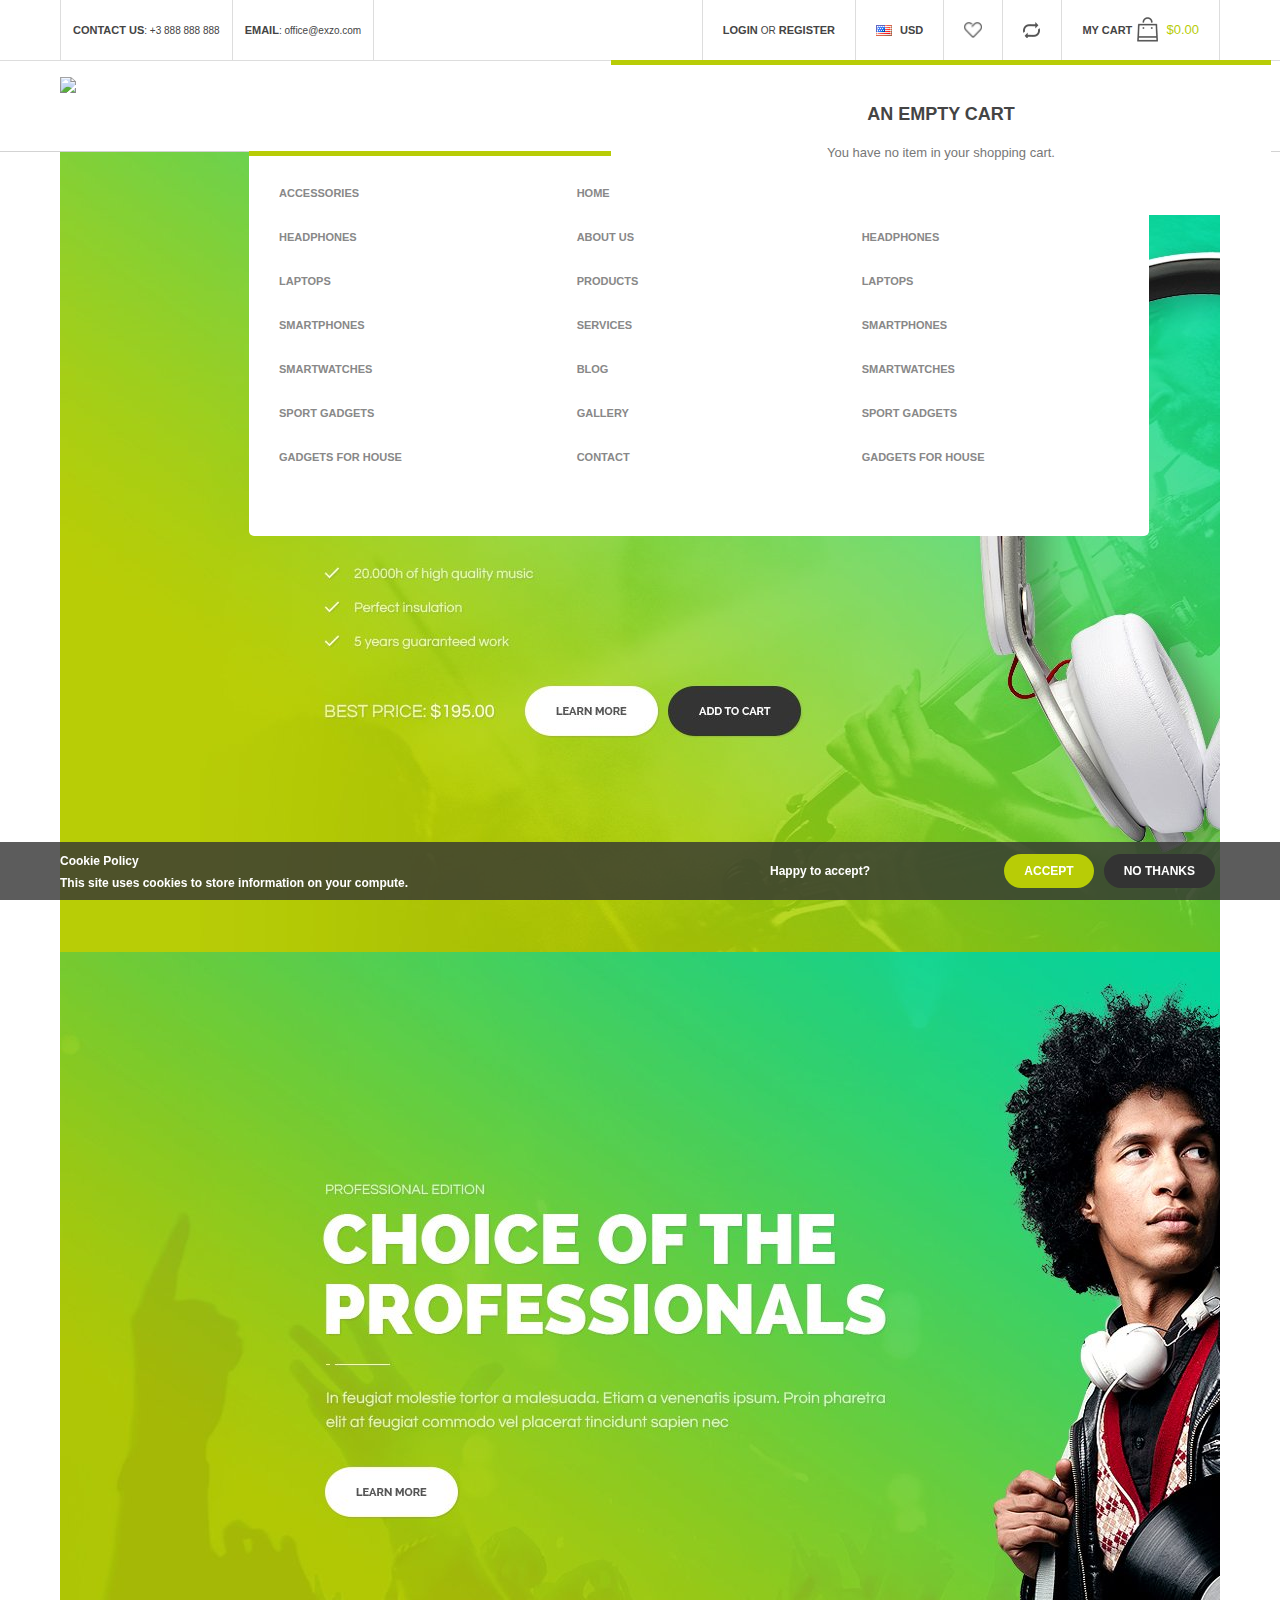
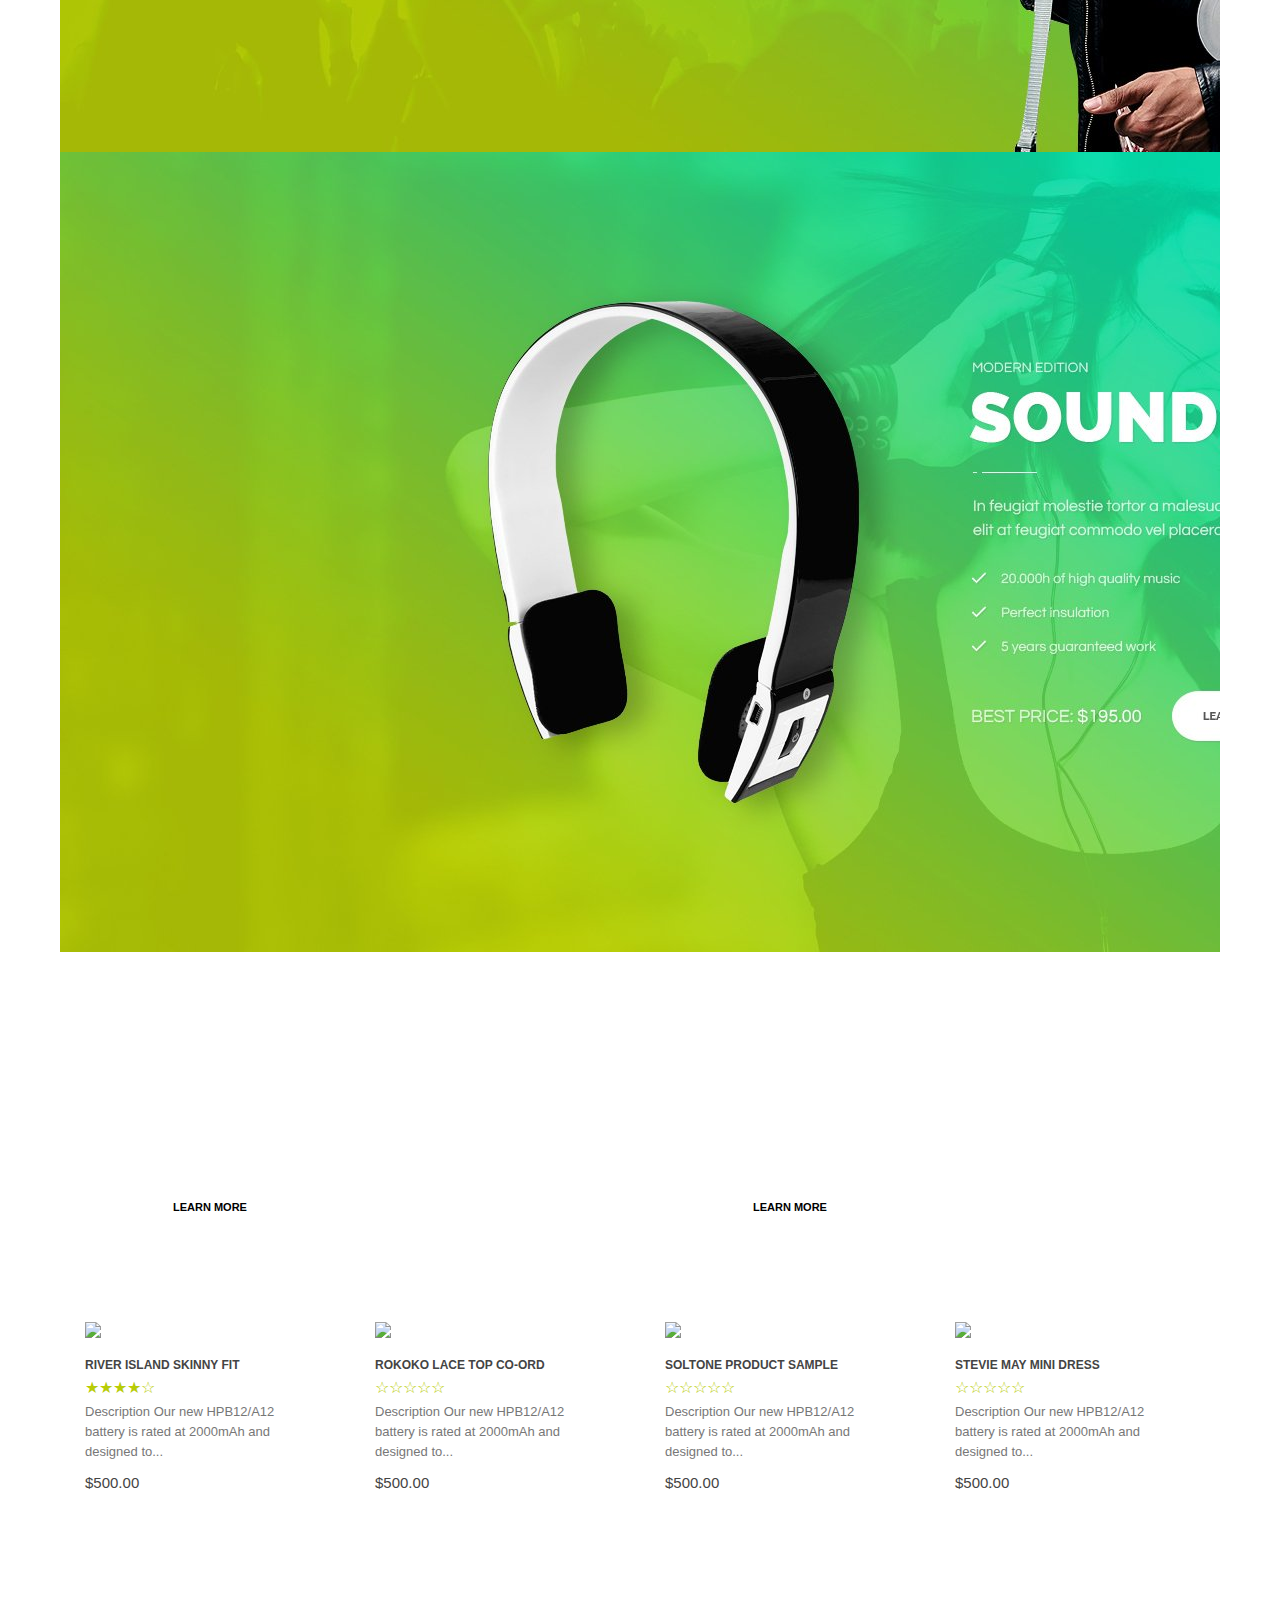
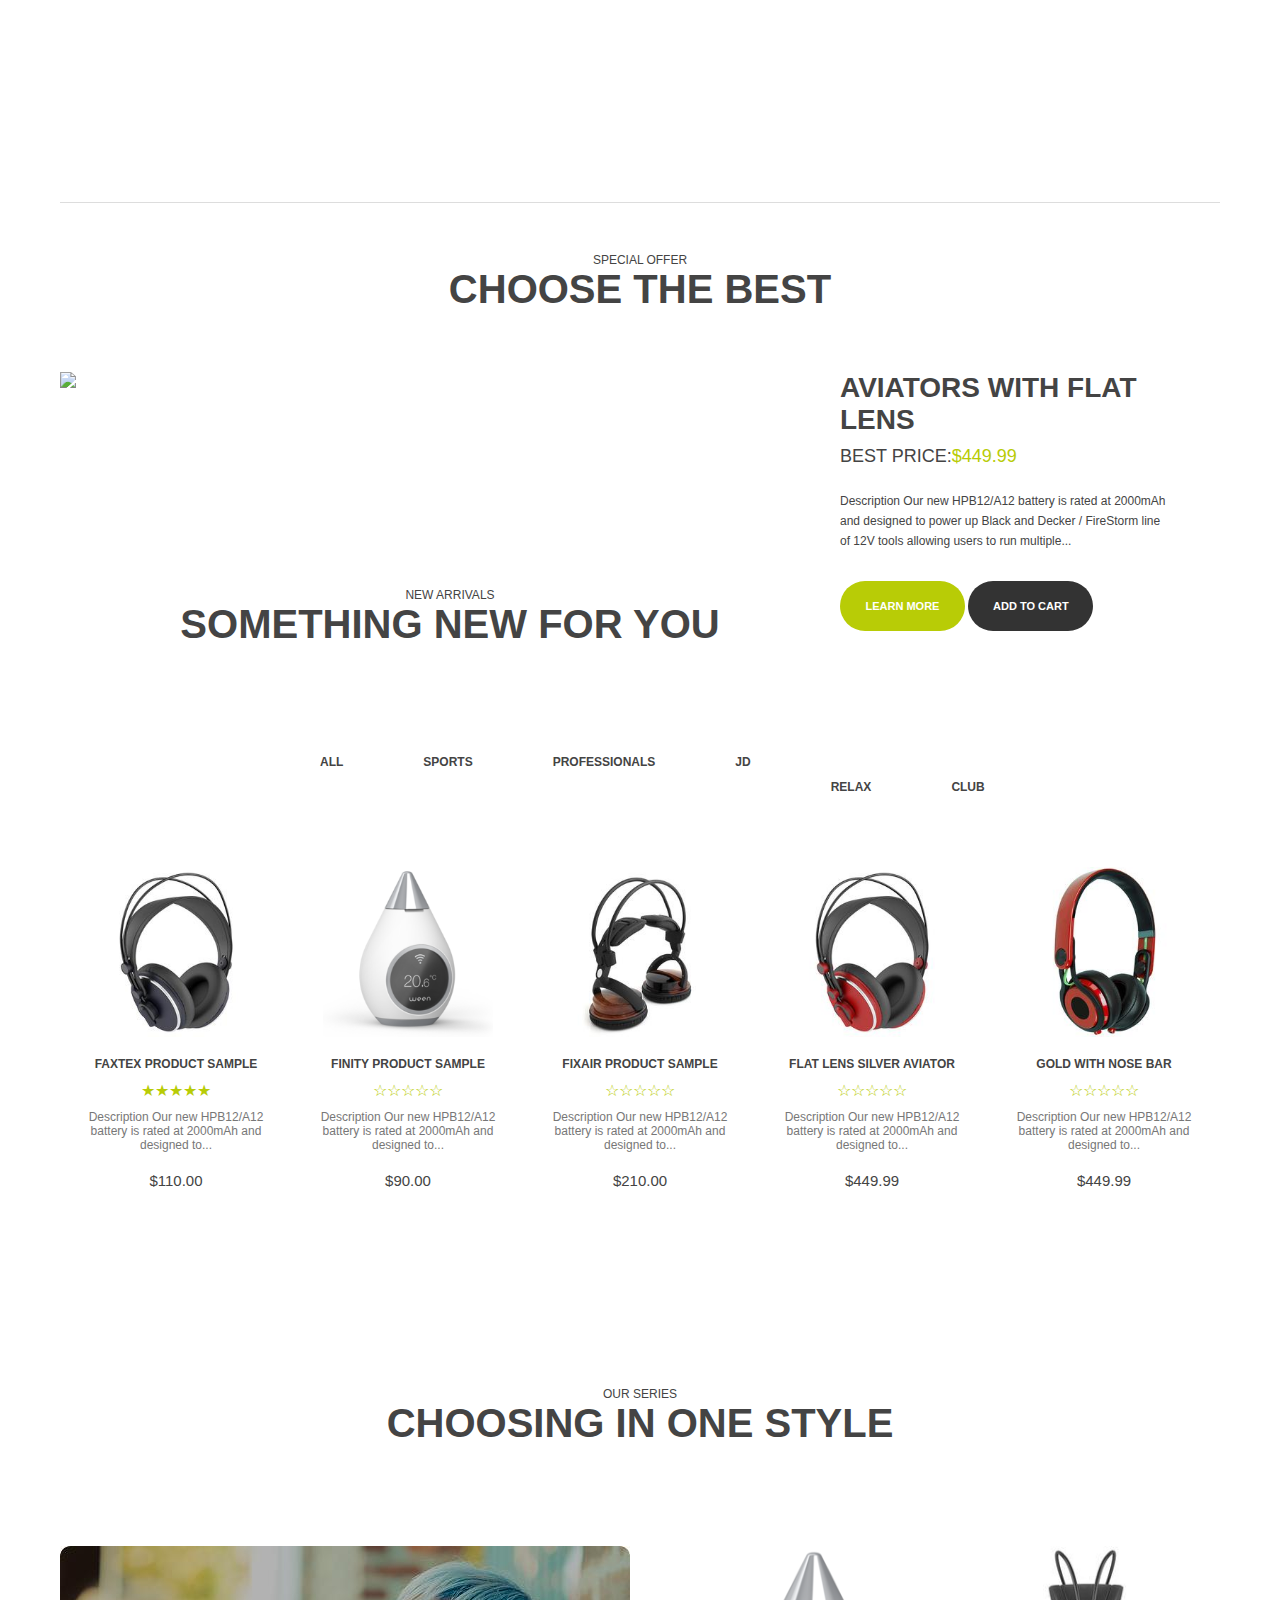
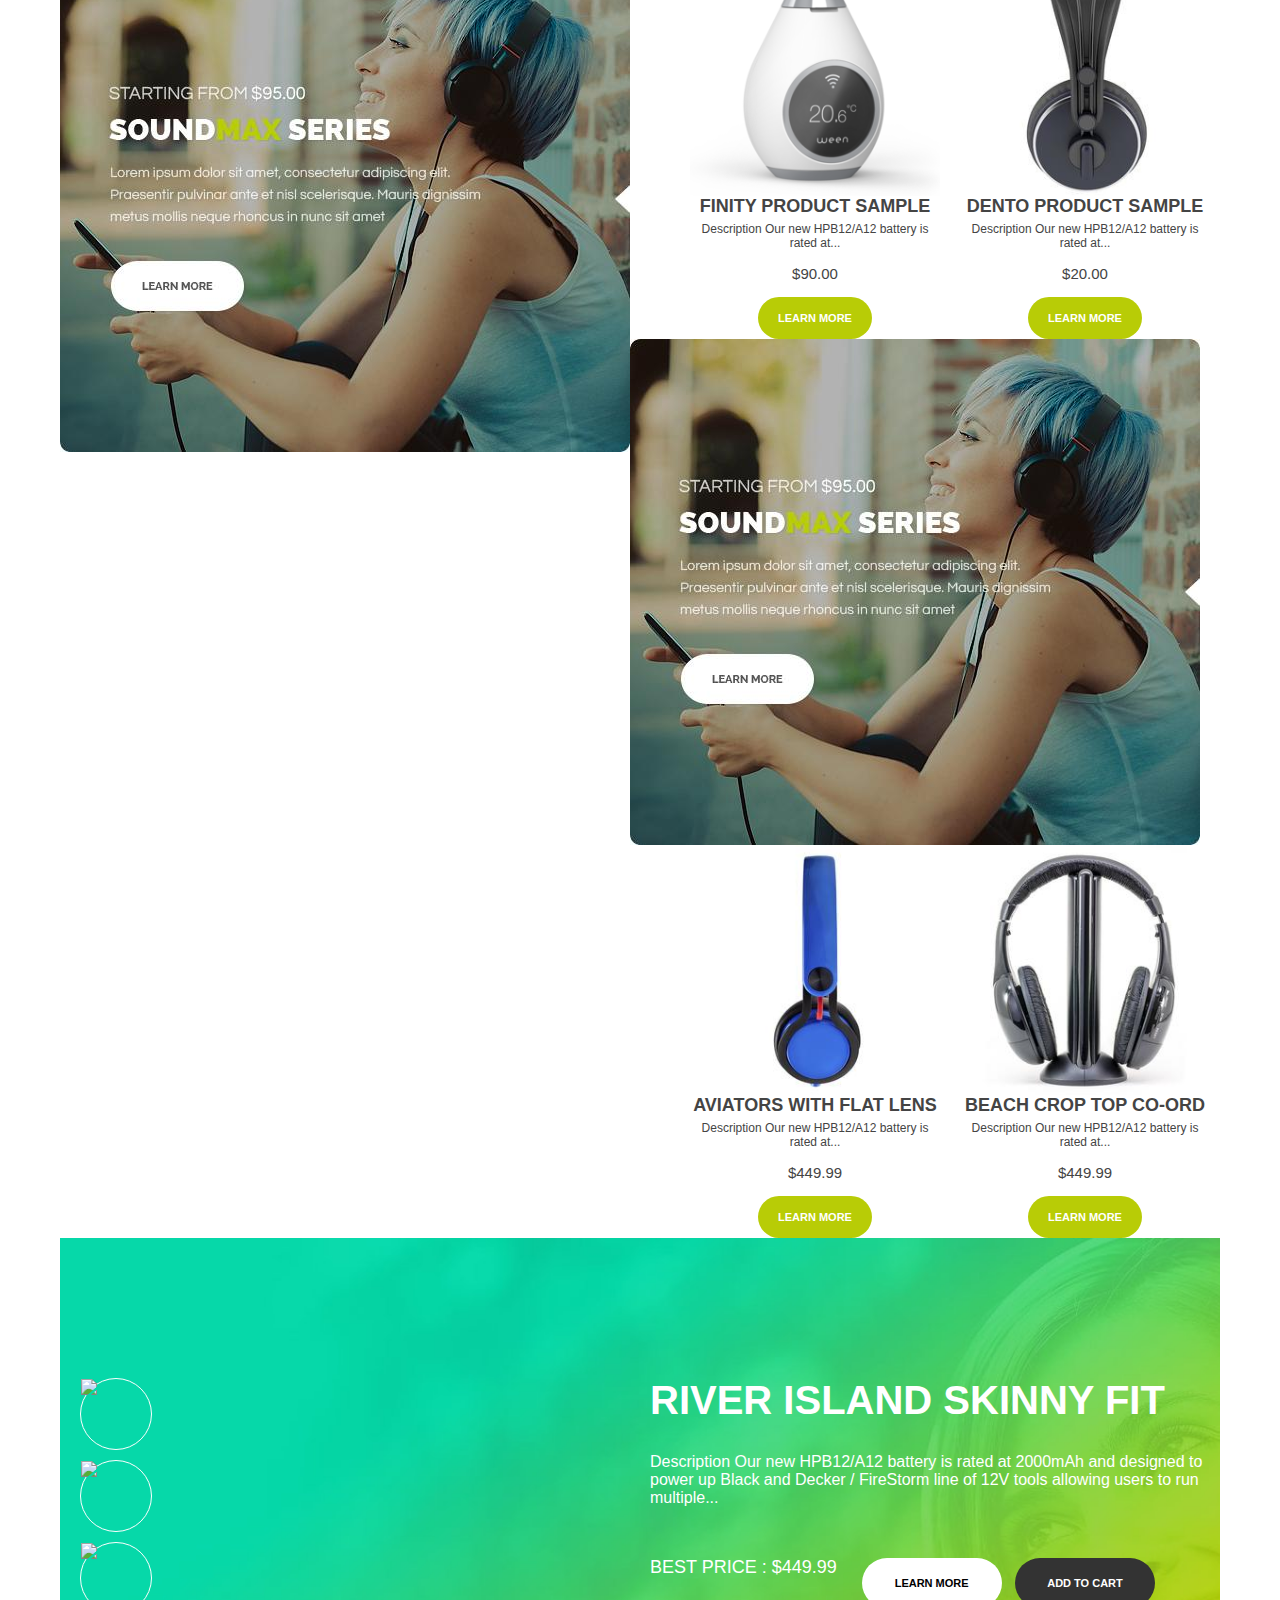
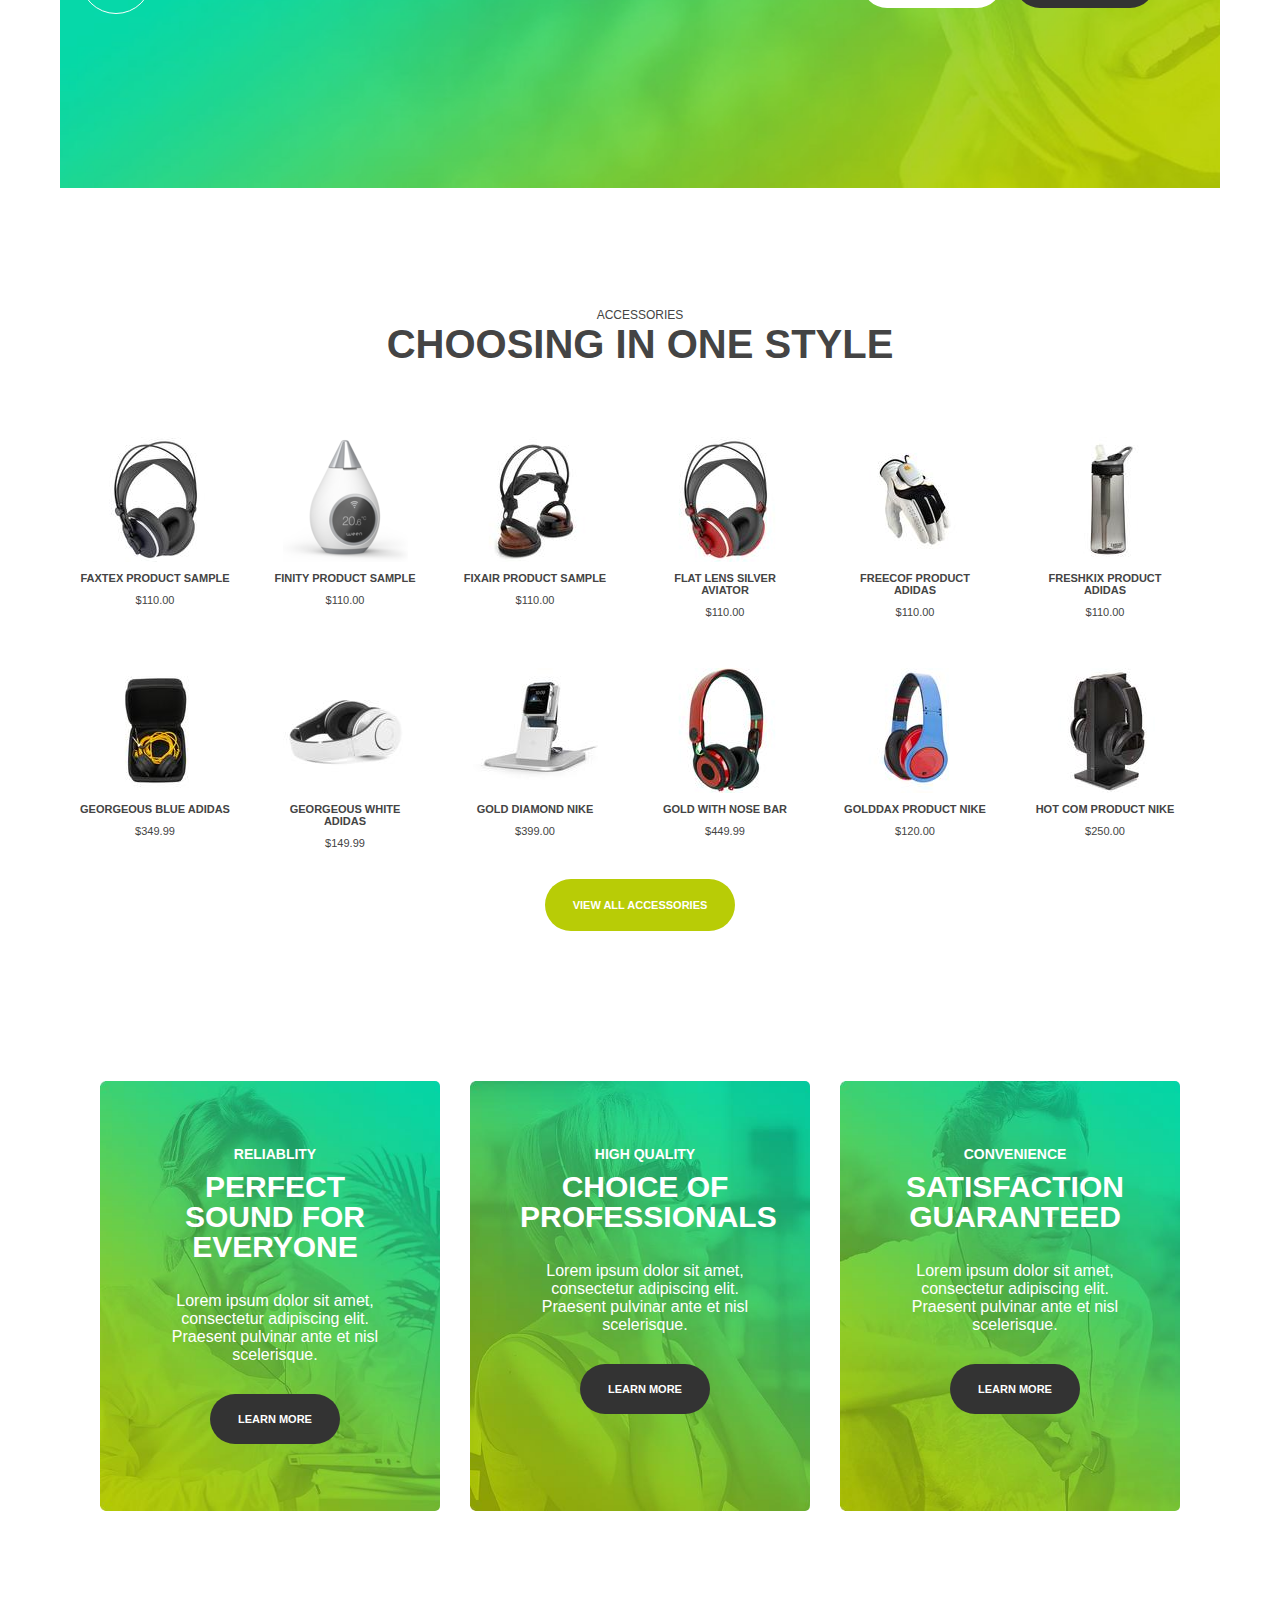
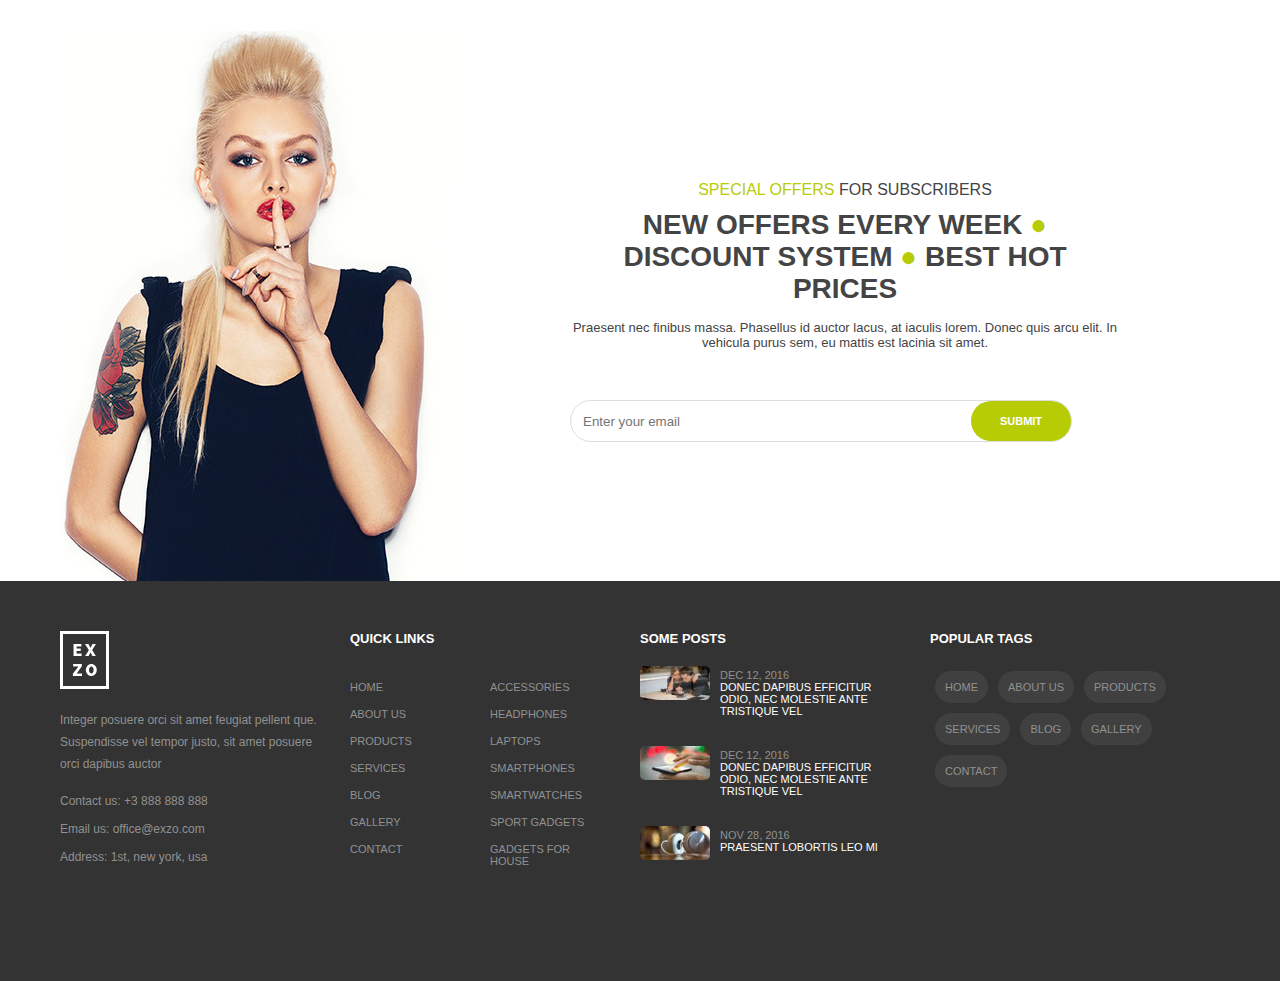
==== commit 851abfa2: "example website" ====
--- a/index.html
+++ b/index.html
@@ -10,6 +10,7 @@
         <title>Kanghoyeon</title>
         <link rel="stylesheet" href="css/style.css" />
         <link rel="stylesheet" href="bxslider/jquery.bxslider.min.css" />
+        <link rel="stylesheet" href="https://maxcdn.bootstrapcdn.com/font-awesome/4.7.0/css/font-awesome.min.css"/>
         <script src="js/jquery-3.1.1.min.js"></script>
         <script src="js/script.js"></script>
         <script src="bxslider/jquery.bxslider.min.js"></script>
@@ -27,13 +28,24 @@
                     <li>EMAIL<span>: office@exzo.com</span></li>
                 </ul>    
                 <ul class="top_right">
-                    <li><p>LOGIN  <span>OR</span> REGISTER</p></li>
-                    <li class="currency"><img src="images/icon-usd.png"/><p>USD</p>
-                        <div class="currency_list"></div>
+                    <li><p>LOGIN</p>  <span>OR</span> <p>REGISTER</p></li>
+                    <li class="currency">
+                        <img src="images/icon-usd.png"/>
+                        <p>USD</p>
                     </li>
-                    <li><img src="images/icon-heart.png"/></li>
-                    <li><img src="images/icon-compare.png"></li>
-                    <li class="cart">MY CART<img src="images/icon-cart.png"/></li>
+                    <li class="heart"><img src="images/icon-heart.png"/></li>
+                    <li class="compare"><img src="images/icon-compare.png"></li>
+                    <li class="cart">
+                        <div class="carttext">
+                            MY CART
+                            <img src="images/icon-cart.png"/>
+                            <span>$0.00</span>
+                        </div>
+                        <div class="cartbox">
+                            <h2>AN EMPTY CART</h2>
+                            <p>You have no item in your shopping cart.</p>
+                        </div>
+                    </li>
                 </ul>
                 </div>
             </div>        
@@ -44,8 +56,8 @@
                         <img src="images/logo.png"/>
                     </div>
                     <ul class="menu">
-                        <li class="home menuname">
-                            <a href="#">HOME</a>
+                        <li class="menulist home">
+                            <a class="menuname" href="#">HOME</a>
                             <div class="menubox">
                                 <ul>
                                     <li><a href="#">HOME1</a></li>
@@ -54,15 +66,33 @@
                                     <li><a href="#">HOME4</a></li>
                                     <li><a href="#">HOME5</a></li>
                                     <li><a href="#">HOME6</a></li>
-                                    <li><a href="#">HOME6</a></li>
+                                    <li><a href="#">HOME7</a></li>
                                 </ul>
                             </div>
                         </li>
-                        <li class="product menuname">
-                            <a href="#">PRODUCT</a>
-                            <div></div>
-                        </li>
-                        <li class="pages menuname"><a href="#">PAGES</a>
+                        <li class="menulist product">
+                            <a class="menuname" href="#">PRODUCT</a>
+                            <div class="menubox">
+                                <ul>
+                                    <li><a href="#">ACCESSORIES</a></li>
+                                    <li><a href="#">HEADPHONES</a></li>
+                                    <li><a href="#">LAPTOPS</a></li>
+                                    <li><a href="#">SMARTPHONES</a></li>
+                                    <li><a href="#">SMARTWATCHES</a></li>
+                                    <li><a href="#">SPORT GADGETS</a></li>
+                                    <li><a href="#">GADGETS FOR HOUSE</a></li>
+                                </ul> 
+                                <div class="pic pic02">
+                                    <div class="veil"></div>
+                                </div>
+                                <div class="pic pic01">
+                                    <img src="images/menu_product01.jpg"/>
+                                    <h3>GOLD WITH NOSE BAR</h3>
+                                    <p>$449.99</p>
+                                </div>
+                        </li>
+                        <li class="menulist pages">
+                            <a class="menuname" href="#">PAGES</a>
                              <div class="menubox">
                                 <ul>
                                     <li><a href="#">ABOUT US</a></li>
@@ -71,8 +101,35 @@
                                 </ul>
                             </div>
                         </li>
-                        <li class="menuname"><a href="#">GALLERY</a></li>
-                        <li class="menuname"><a href="#">BLOG</a></li>
+                        <li class="menulist gallery">
+                            <a class="menuname" href="#">GALLERY</a>
+                            <div class="menubox">
+                                <ul>
+                                    <li><a href="#">HOME</a></li>
+                                    <li><a href="#">ABOUT US</a></li>
+                                    <li><a href="#">PRODUCTS</a></li>
+                                    <li><a href="#">SERVICES</a></li>
+                                    <li><a href="#">BLOG</a></li>
+                                    <li><a href="#">GALLERY</a></li>
+                                    <li><a href="#">CONTACT</a></li>
+                                </ul>
+                                <ul>
+                                    <li><a href="#">ACCESSORIES</a></li>
+                                    <li><a href="#">HEADPHONES</a></li>
+                                    <li><a href="#">LAPTOPS</a></li>
+                                    <li><a href="#">SMARTPHONES</a></li>
+                                    <li><a href="#">SMARTWATCHES</a></li>
+                                    <li><a href="#">SPORT GADGETS</a></li>
+                                    <li><a href="#">GADGETS FOR HOUSE</a></li>
+                                </ul>
+                            </div>
+                        </li>
+                        <li class="menulist blog">
+                            <a class="menuname" href="#">BLOG</a>
+                        </li>
+                        <li class="menulist search">
+                            <i class="fa fa-search"></i>
+                        </li>
                     </ul>   
                 </div>
             </div>     
@@ -81,10 +138,11 @@
         
 
         
-        <div class="wrapper">     
+        <div class="wrapper">  
+            
             <div id="TopSlider">
                 <div class="container">
-                    <ul class="slide">
+                    <ul class="slider">
                         <li><img src="images/TopSlider01.jpg"></li>
                         <li><img src="images/TopSlider02.jpg"></li>
                         <li><img src="images/TopSlider03.jpg"></li>
@@ -93,7 +151,7 @@
             </div>  
             
          
-            <div id="collection">
+            <div id="TopBanner">
                 <div class="relax">
                     <div class="desc">
                         <p>RELAX COLLECTION</p>
@@ -113,6 +171,7 @@
                    <button>LEARN MORE</button>
                 </div>
             </div>
+            
                 
             <div id="product">
             <ul>
@@ -198,6 +257,7 @@
                 </div>
             </div>
             
+            
             <div id="new">
                 <div class="title">
                     <p>NEW ARRIVALS</p>
@@ -216,7 +276,7 @@
                                     <p class="price">$110.00</p>
                                 </div>
                             </li>
-                            <li class="finity">
+                            <li>
                                 <img src="images/new_all02.png"/>
                                 <div class="desc">
                                     <p class="name">FINITY PRODUCT SAMPLE</p>
@@ -225,7 +285,7 @@
                                     <p class="price">$90.00</p>
                                 </div>
                             </li>
-                            <li class="fixair">
+                            <li>
                                 <img src="images/new_all03.jpg"/>
                                  <div class="desc">
                                     <p class="name">FIXAIR PRODUCT SAMPLE</p>
@@ -234,7 +294,7 @@
                                     <p class="price">$210.00</p>
                                 </div>
                             </li>
-                            <li class="flat">
+                            <li>
                                 <img src="images/new_all04.jpg"/>
                                  <div class="desc">
                                     <p class="name">FLAT LENS SILVER AVIATOR</p>
@@ -243,7 +303,7 @@
                                     <p class="price">$449.99</p>
                                 </div>
                             </li>
-                            <li class="gold">
+                            <li>
                                 <img src="images/new_all05.jpg"/>
                                  <div class="desc">
                                     <p class="name">GOLD WITH NOSE BAR</p>
@@ -514,43 +574,79 @@
                     <p>OUR SERIES</p>
                     <h2>CHOOSING IN ONE STYLE</h2>
                 </div>
-                <div class="content">
-                    <img src="images/series_banner.jpg"/>
-                    <ul class="item">
-                        <li class="finity">
-                            <img src="images/series01.png"/>
-                            <div class="desc">
-                                <p class="name">FINITY PRODUCT SAMPLE</p>
-                                <p class="text">Description Our new HPB12/A12 battery is rated at...</p>
-                                <p class="price">$90.00</p>
-                                <button>LEARN MORE</button>
-                            </div>
-                        </li>
-                        
-                        <li class="dento">
-                            <img src="images/series02.jpg"/>
-                             <p class="name">DENTO PRODUCT SAMPLE</p>
-                             <p class="text">Description Our new HPB12/A12 battery is rated at...</p>
-                             <p class="price">$20.00</p>
-                            <button>LEARN MORE</button>
-                        </li>
-                    </ul>
-                </div>
-            </div>
+                <div class="container">
+                    <ul class="slider">
+                        <li>
+                             <img src="images/series_banner.jpg"/>
+                            <div class="item">
+                                <div class="product">
+                                    <img src="images/series01.png"/>
+                                    <div class="desc">
+                                        <p class="name">FINITY PRODUCT SAMPLE</p>
+                                        <p class="text">Description Our new HPB12/A12 battery is rated at...</p>
+                                        <p class="price">$90.00</p>
+                                        <button>LEARN MORE</button>
+                                    </div>    
+                                </div>
+                                 <div class="product">
+                                    <img src="images/series02.jpg"/>
+                                     <div class="desc">
+                                         <p class="name">DENTO PRODUCT SAMPLE</p>
+                                         <p class="text">Description Our new HPB12/A12 battery is rated at...</p>
+                                         <p class="price">$20.00</p>
+                                        <button>LEARN MORE</button>
+                                    </div>     
+                                </div> 
+                            </div>    
+                           
+                        </li>
+                         <li>
+                             <img src="images/series_banner.jpg"/>
+                            <div class="item">
+                                <div class="product">
+                                    <img src="images/series03.jpg"/>
+                                    <div class="desc">
+                                        <p class="name">AVIATORS WITH FLAT LENS</p>
+                                        <p class="text">Description Our new HPB12/A12 battery is rated at...</p>
+                                        <p class="price">$449.99</p>
+                                        <button>LEARN MORE</button>
+                                    </div>    
+                                </div>
+                                 <div class="product">
+                                    <img src="images/series04.jpg"/>
+                                     <div class="desc">
+                                         <p class="name">BEACH CROP TOP CO-ORD</p>
+                                         <p class="text">Description Our new HPB12/A12 battery is rated at...</p>
+                                         <p class="price">$449.99</p>
+                                        <button>LEARN MORE</button>
+                                    </div>     
+                                </div> 
+                            </div>    
+                        </li>
+                    </ul>   
+                 </div>
+            </div>     
             
             
             <div id="MidSlider">
                 <div class="container">
-                    <ul class="slide">
-                        <li class="card">
-                            <ul class="thumnail">
-                                <li><img src="images/Mid_thumnail01.png"/></li>
-                                <li><img src="images/Mid_thumnail02.png"/></li>
-                                <li><img src="images/Mid_thumnail03.png"/></li>
+                    <ul class="slider">
+                        <li class="card card01">
+                            <ul class="item">
+                                <li class="firstmain">
+                                    <div class="thumnail"><img src="images/Mid_thumnail01.png"/></div>
+                                    <div class="mainpic"><img src="images/Mid_mainpic01.png"/></div>
+                                </li>
+                                <li>
+                                    <div class="thumnail"><img src="images/Mid_thumnail02.png"/></div>
+                                    <div class="mainpic"><img src="images/Mid_mainpic02.png"/></div>
+                                </li>
+                                <li>
+                                    <div class="thumnail"><img src="images/Mid_thumnail03.png"/></div>
+                                    <div class="mainpic"><img src="images/Mid_mainpic03.png"/></div>
+                                </li>
                             </ul>
-                            <div class="mainpic">
-                                <img src="images/Mid_mainpic01.png"/>
-                            </div>    
+                          
                             <div class="desc">
                                 <h2>RIVER ISLAND SKINNY FIT</h2>
                                 <P>Description Our new HPB12/A12 battery is rated at 2000mAh and designed to power up
@@ -562,15 +658,21 @@
                                 <button class="cart">ADD TO CART</button>
                             </div>     
                         </li>
-                        <li class="card">
-                            <ul class="thumnail">
-                                <li><img src="images/Mid_thumnail04.png"/></li>
-                                <li><img src="images/Mid_thumnail05.png"/></li>
-                                <li><img src="images/Mid_thumnail06.png"/></li>
+                        <li class="card card02">
+                            <ul class="item">
+                                <li class="firstmain">
+                                    <div class="thumnail"><img src="images/Mid_thumnail04.png"/></div>
+                                    <div class="mainpic"><img src="images/Mid_mainpic04.png"/></div>
+                                </li>
+                                <li>
+                                    <div class="thumnail"><img src="images/Mid_thumnail05.png"/></div>
+                                    <div class="mainpic"><img src="images/Mid_mainpic05.png"/></div>
+                                </li>
+                                <li>
+                                    <div class="thumnail"><img src="images/Mid_thumnail06.png"/></div>
+                                    <div class="mainpic"><img src="images/Mid_mainpic06.png"/></div>
+                                </li>
                             </ul>
-                            <div class="mainpic">
-                                <img src="images/Mid_mainpic02.png"/>
-                            </div>
                             <div class="desc">
                                 <h2>RIVER ISLAND SKINNY FIT</h2>
                                 <P>Description Our new HPB12/A12 battery is rated at 2000mAh and designed to power up
@@ -743,9 +845,13 @@
                         </li>
                     </ul>
                     
-                    <button>VIEW ALL ACCESSORIES</button>    
+                    <div class="viewall">
+                         <button>VIEW ALL ACCESSORIES</button>
+                    </div>
+                       
+                </div>       
             </div>
-        </div>  
+       
             
             <div id="BotBanner">
                 <div class="box box1">
@@ -778,6 +884,7 @@
         </div>    
             
           
+            
             <div id="subs">
             <img src="images/subscription.jpg"/> 
             <div class="content">
@@ -792,9 +899,9 @@
                 </div> 
             </div>
         </div>
-                  
-    </div> 
+        </div>
         
+    
                
         <div id="footer">
             <div class="wrapper">
@@ -872,8 +979,7 @@
         
         
         
-        
-    <div id="fixedBot">
+        <div id="fixedBot">
         <div class="wrapper">
             <div class="policy">
                 <p>Cookie Policy<br />This site uses cookies to store information on your compute.</p>
--- a/css/style.css
+++ b/css/style.css
@@ -10,37 +10,66 @@
 
 
 /*top*/
-#top {height:60px; border-bottom:1px solid gray; line-height:60px; text-align:center; position:relative;}
-#top li {border-right:1px solid lightgray;}
-#top ul {border-left:1px solid lightgray;}
+#top {height:60px; border-bottom:1px solid #ddd; line-height:60px; text-align:center; position:relative;}
+#top ul {border-left:1px solid #ddd;}
+#top li {border-right:1px solid #ddd; height:60px; font-size:11px; font-weight:bold;}
+#top li p {display:inline-block;}
+#top li span {font-size:10px; font-weight:normal;}
 #top .top_left {float:left;}
 #top .top_left li {padding:0 12px; float:left;}
 #top .top_right {float:right;}
-#top .top_right li {padding:0 12px; float:left;}
-#top li {font-size:11px; font-weight:bold;}
-#top li p {display:inline-block;}
-#top li span {font-size:10px; font-weight:normal;}
+#top .top_right li {padding:0 20px; position:relative; float:left;}
+#top .top_right li p:hover {color:#b8cc06; transition:200ms linear; cursor:pointer;}
+#top .top_right li img:hover {cursor:pointer;}
+#top .top_right li .carttext:hover {cursor:pointer;}
 #top .currency img {margin-top:25px; margin-right:5px;}
-#top .cart img {margin-top:17px; margin-left:5px;}
+#top .heart img, .compare img {height:16px; margin:22px 0;}
+#top .cart img {margin:17px 5px 0 2px;}
+#top .cart span {color:#b8cc06; font-size:13px;}
+#top .cart .cartbox {width:660px; height:150px; background:#fff; z-index:300; position:absolute; top:100%; text-align:center;       border-top:5px #b8cc06 solid; border-bottom-left-radius:5px; border-bottom-right-radius:5px; right:0;                           transform:translateX(52px);}
+#top .cart .cartbox h2 {font-size:18px; line-height:18px; margin-top:40px;}
+#top .cart .cartbox p {font-size:13px; color:#777; font-weight:normal;}
+
+
 /*navigation*/
-#nav {height:80px; border-bottom:1px solid lightgray; background:#fff;}
+#nav {height:90px; border-bottom:1px solid lightgray; background:#fff;}
 #nav .logo {float:left;}
-#nav .logo img {margin-top:11px;}
-#nav .menu {margin-top:25px; float:right;}
-#nav .menu li.home {background:#b8cc06; color:#fff;}
-#nav .menu li.home a{color:#fff;}
-#nav .menu .menuname {height:30px; line-height:30px; padding:0 15px; border-radius:15px; float:left; position:relative;}
-#nav .menu .menuname a {color:#000;}
-#nav .menu .menuname:hover {background:#b8cc06; transition:200ms linear}
-#nav .menu .menuname:hover a{color:#fff; transition:200ms linear}
-
-#nav .menu .menubox {background:#fff; position:absolute; z-index:1000; border-bottom-left-radius:5px; border-bottom-right-radius:5px; margin-top:32px;}
-
-#nav .menu .home .menubox {width:500px; height:500px;}
-#nav .menu .home .menubox ul {margin:20px;}
-#nav .menu .home .menubox ul a {color:#444; font-size:11px;}
-
-#nav .menu .pages .menubox {width:300px 100px; }
+#nav .logo img {margin-top:16px;}
+#nav .menu {float:right;}
+#nav .menu .home .menuname {background:#b8cc06; color:#fff;}
+#nav .menu .menulist { float:left; position:relative; height:90px;}
+#nav .menu .search {line-height:90px; font-size:20px; margin-left:15px;}
+#nav .menu .menuname{ background:#fff; border-radius:30px; color:#000; padding:8px 18px; margin:0 5px; line-height:90px;}
+#nav .menu .menuname:hover {background:#b8cc06; color:#fff; transition:200ms linear}
+
+#nav .menu .menubox {background:#fff; position:absolute; top:100%; z-index:200; border-bottom-left-radius:5px; 
+    border-bottom-right-radius:5px;}
+#nav .menu .menubox a {color:#888; font-size:11px; font-weight:bold;}
+#nav .menu .menubox a:hover {color:#b8cc06; transition:200ms linear;}
+
+#nav .menu .home .menubox {width:180px; height:215px;}
+#nav .menu .home .menubox ul {margin:15px 20px;}
+#nav .menu .home .menubox ul li {margin:12px 0;}
+
+#nav .menu .product .menubox {width:900px; height:380px; right:0; transform:translateX(230px); border-top:5px #b8cc06 solid;}
+#nav .menu .product .menubox ul {width::300px; margin:0px 30px; float:left;}
+#nav .menu .product .menubox ul li {margin:30px 0;}
+#nav .menu .product .menubox .pic {width:250px; height:300px; text-align:center; margin:25px 30px; float:right;}
+#nav .menu .product .menubox .pic01 h3 {margin:15px 0;}
+#nav .menu .product .menubox .pic01 h3:hover {color:#b8cc06; transition:all 200ms linear;}
+#nav .menu .product .menubox .pic01 p {font-size:16px;}
+#nav .menu .product .menubox .pic02 { background:url(../images/menu_product02jpg.jpg); width:250px; height:300px; 
+    border-radius:5px; background-size:cover;}
+#nav .menu .product .menubox .pic02 .veil {width:250px; height:300px; position:absolute; background:#fff; opacity:0;}
+#nav .menu .product .menubox .pic02:hover .veil {opacity:0.2; transition:all 200ms linear; cursor:pointer;}
+
+#nav .menu .pages .menubox {width:160px; height:100px; background:#fff;}
+#nav .menu .pages .menubox ul {margin:15px 20px; background:#fff;}
+#nav .menu .pages .menubox li {margin:10px 0;}
+
+#nav .menu .gallery .menubox {width:570px; height:350px; right:0; border-top:5px #b8cc06 solid;}
+#nav .menu .gallery .menubox ul {width:205px; margin:0px 40px; float:left;}
+#nav .menu .gallery .menubox ul li {margin:30px 0;}
 
 #nav.fixed {position:fixed; top:0; width:100%; z-index:100;}
 
@@ -53,19 +82,19 @@
 
 
 /*collection*/
-#collection {height:340px;}
-#collection .relax, .street {float:left; width:580px; height:340px; color:#fff; position:relative; overflow:hidden; }
-#collection .relax {background:url(../images/collection01.jpg); background-size:cover;}
-#collection .street {background:url(../images/collection02.jpg); background-size:cover;}
-#collection .desc {width:400px; height:220px; margin:0 auto; position:absolute; top:60px; left:80px;}
-#collection h2 {margin:20px 0; font-size:30px;}
-#collection .text {font-size:16px;}
-#collection button {background:#fff; width:140px; height:50px; color:#000; text-align:center; line-height:50px; position:absolute; left:80px; bottom:60px;}
-#collection button:hover {background:#b8cc06; color:#fff; transition:200ms linear;}
-#collection .veil {width:580px; height:640px; background:#b8cc06; opacity:0.2; position:absolute; top:-850px;
+#TopBanner {height:340px;}
+#TopBanner .relax, .street {float:left; width:580px; height:340px; color:#fff; position:relative; overflow:hidden; }
+#TopBanner .relax {background:url(../images/collection01.jpg); background-size:cover;}
+#TopBanner .street {background:url(../images/collection02.jpg); background-size:cover;}
+#TopBanner .desc {width:400px; height:220px; margin:0 auto; position:absolute; top:60px; left:80px;}
+#TopBanner h2 {margin:20px 0; font-size:30px;}
+#TopBanner .text {font-size:16px;}
+#TopBanner button {background:#fff; width:140px; height:50px; color:#000; text-align:center; line-height:50px; position:absolute; left:80px; bottom:60px;}
+#TopBanner button:hover {background:#b8cc06; color:#fff; transition:200ms linear;}
+#TopBanner .veil {width:580px; height:640px; background:#b8cc06; opacity:0.2; position:absolute; top:-850px;
             transition:500ms linear}
-#collection .relax:hover .veil {display:block; top:0;}
-#collection .street:hover .veil {display:block; top:0;}
+#TopBanner .relax:hover .veil {display:block; top:0;}
+#TopBanner .street:hover .veil {display:block; top:0;}
 
 /*product*/
 #product {height:480px; border-bottom:1px #ddd solid; margin-top:30px;}
@@ -74,7 +103,7 @@
 #product li .desc {width:90%; margin-top:20px;}
 #product .name {font-weight:bold; margin:6px 0;}
 #product .rate {font-size:16px; color:#b8cc06; margin:5px 0;}
-#product .text {line-height:20px; font-size:13px;}
+#product .text {line-height:20px; font-size:13px; color:#777;}
 #product .price {font-size:15px; margin:12px 0;}
 #product li .cover {width:240px; height:240px; background:#fff; position:absolute; top:0; opacity:0;}
 #product li .cover button {width:130px; height:50px; margin:5px 55px; background:#b8cc06; color:#fff; border-radius:30px; }
@@ -103,29 +132,34 @@
 
 
 /*new*/
+#new {margin-top:200px;}
 #new .title {text-align:center;}
 #new .title h2 {font-size:40px;}
-#new .category {width:1160px; height:320px; margin-top:70px; position:relative;}
-#new .category h3 {height:30px; line-height:30px; padding:0 20px; border-radius:15px; border:1px #ddd solid;
-            float:left; margin:0 15px; cursor:pointer;}
+#new .category {width:1160px; height:460px; margin-top:100px; position:relative;}
+#new .category h3 {height:30px; line-height:30px; font-size:12px; padding:0 20px; 
+    border-radius:15px; float:left; margin:0 20px; cursor:pointer;}
+#new .category h3:hover {background:#b8cc06; color:#fff; transition:200ms linear;}
 #new .category .all h3 {margin-left:240px;}
 #new .category .item {display:none;}
 #new .category .all .item {display:block;}
-#new .item {height:320px; margin-top:60px; position:absolute;}
+#new .item {height:340px; margin-top:120px; position:absolute;}
 #new .item li {float:left; width:212px; height:320px; text-align:center; margin:0 10px;}
 #new .item img {width:80%;}
-#new .item .name {font-weight:bold; margin:5px 0;}
-#new .item .rate {color:#b8cc06; margin:5px 0;}
-#new .item .price {font-size:15px; margin:10px 0;}
+#new .item .name {font-weight:bold; margin:20px 0 10px;}
+#new .item .rate {font-size:16px; color:#b8cc06; margin:10px 0;}
+#new .item .text {color:#777; margin:10px 0;}
+#new .item .price {font-size:15px; margin:20px 0 10px;}
 .active {background:#b8cc06; color:#fff;}
 
 /*series*/
-#series {margin-top:90px;}
+#series {margin-top:180px;}
 #series .title {text-align:center;}
 #series .title h2 {font-size:40px;}
-#series .content {margin-top:70px;}
+#series .container {height:510px; width:1160px; margin-top:100px;}
+#series .slider img {float:left;}
 #series .item {float:right;}
-#series .item li {float:left; text-align:center; width:265px; margin:0 10px;}
+#series .item .product {float:left; text-align:center; width:250px; margin:0 10px;}
+#series .item .product img {width:250px;}
 #series .item .name {font-size:18px; font-weight:bold;}
 #series .item .text {font-size:12px; margin:5px 0;}
 #series .item .price {font-size:15px; margin:15px 0;}
@@ -134,49 +168,54 @@
 
 
 /*Middle Slider*/
-#MidSlider {margin:70px 0;}
+#MidSlider {margin-top:200px;}
 #MidSlider .container {width:1160px; overflow:hidden;}
-#MidSlider .slide {width:2320px;}
-#MidSlider .slide .card {width:1160px; height:545px; background:url(../images/MidSliderbg01.jpg); background-size:cover;                       float:left; position:relative;}
-#MidSlider .slide .thumnail {width:70px; height:210px; transform:translateY(50%); margin-left:20px;}
-#MidSlider .slide .thumnail li {width:70px; height:70px; border-radius:50%; border:1px #fff solid;}
-#MidSlider .slide .card .mainpic {margin-top:auto; position:absolute; top:40px; left:80px;}
-#MidSlider .slide .card .desc {margin-top:80px; position:absolute; right:0; color:#fff; width:570px; top:30px;}
-#MidSlider .slide .card .desc h2 {font-size:40px; margin:30px 0;}
-#MidSlider .slide .card .desc p {font-size:16px; margin:20px 0;}
-#MidSlider .slide .card .desc p.price {font-size:18px; margin-top:50px;}
+#MidSlider .slider {width:2320px;}
+#MidSlider .slider .card {width:1160px; height:550px; background:url(../images/MidSliderbg01.jpg); background-size:cover;                       float:left; position:relative;}
+#MidSlider .item .thumnail {width:70px; height:70px; border-radius:50%; border:1px #fff solid; margin:10px 0;
+        margin-left:20px;}
+#MidSlider .item .firstmain .thumnail {margin-top:140px;}
+#MidSlider .item .thumnail.clickact {background:#fff;}
+#MidSlider .item .mainpic {width:450px; position:absolute; top:40px; left:100px; display:none;}
+#MidSlider .slider .card .desc {margin-top:80px; position:absolute; right:0; color:#fff; width:570px; top:30px;}
+#MidSlider .slider .card .desc h2 {font-size:40px; margin:30px 0;}
+#MidSlider .slider .card .desc p {font-size:16px; margin:20px 0;}
+#MidSlider .slider .card .desc p.price {font-size:18px; margin-top:50px;}
 #MidSlider .card .button {position:absolute; right:60px; top:320px;}
 #MidSlider .card .button button {background:#fff; color:#000; width:140px; height:50px; margin:0 5px;}
 #MidSlider .card .button button.cart {background:#333; color:#fff;}
 #MidSlider .card .button button:hover {background:#b8cc06; color:#fff; transition:200ms linear;}
 
 /*accessories*/
+#acce {margin-top:120px;}
 #acce .title {text-align:center;}
 #acce .title h2 {font-size:40px;}
-#acce .item {text-align:center;}
+#acce .item {text-align:center; margin-top:50px;}
 #acce .item ul {width:1160px; margin:0 auto; float:left;}
 #acce .item li {width:150px; margin:20px; float:left; text-align:center; position:relative;}
 #acce .item li .cover {width:150px; height:125px; background:#fff; position:absolute; top:0; opacity:0;}
-#acce .item li .cover button {width:110px; height:30px; margin:5px auto; background:#b8cc06; color:#fff; border-radius:30px; }
+#acce .item li .cover button {width:110px; height:30px; margin:5px auto; background:#b8cc06; color:#fff;}
+#acce .item li .cover button:hover {background:#94bf1d; transition:all 200ms linear;}
 #acce .item li .cover button.quickview {background:#333;}
-#acce .item li .cover .button {margin-top:60px;}
+#acce .item li .cover button.quickview:hover {background:#b8cc06;}
+#acce .item li .cover .button {margin-top:35px;}
 #acce .item li:hover .cover {opacity:1; transition:200ms ease;}
 #acce .item li:hover .button {margin-top:20px; transition:300ms ease;}
 #acce .item p {font-size:11px; margin:10px 0;}
 #acce .item .name {font-weight:bold;}
-
+#acce .viewall button {padding:20px 28px; background:#b8cc06; color:#fff; }
+#acce .viewall button:hover {background:#94bf1d; transition:300ms linear; }
 
 /*Bottom Banners*/
-#BotBanner {width:1160px; height:550px; margin:60px 25px 0; overflow:hidden;}
-#BotBanner .box {width:350px; height:430px; float:left; margin:0 10px; position:relative; border-radius:5px;
-    background-size:cover;}
+#BotBanner {width:1160px; height:550px; margin:60px 25px 0; overflow:hidden; margin-top:150px;}
+#BotBanner .box {width:340px; height:430px; float:left; margin:0 15px; position:relative; border-radius:5px;}
 #BotBanner .box .desc {width:250px; margin:0px auto; top:35px; left:50px; position:absolute; color:#fff;} 
 #BotBanner .box h3 {font-size:30px; margin-top:10px; line-height:30px;}
 #BotBanner .box .desc p {font-size:16px; margin-top:30px;}
 #BotBanner .box .desc .keyword {font-size:14px; font-weight:bold;}
-#BotBanner .box1 {background:url(../images/BotBanner01.jpg);}
-#BotBanner .box2 {background:url(../images/BotBanner02.jpg);}
-#BotBanner .box3 {background:url(../images/BotBanner03.jpg);}
+#BotBanner .box1 {background:url(../images/BotBanner01.jpg); background-size:cover;}
+#BotBanner .box2 {background:url(../images/BotBanner02.jpg); background-size:cover;}
+#BotBanner .box3 {background:url(../images/BotBanner03.jpg); background-size:cover;}
 #BotBanner .desc {text-align:center}
 #BotBanner button {background:#333; color:#fff; border-radius:30px; width:130px; height:50px; margin:30px 0;}
 #BotBanner button:hover {background:#b8cc06; transition:200ms linear;}
@@ -210,8 +249,8 @@
 #footer .links li:hover a {color:#b8cc06; transition:200ms linear;}
 
 #footer .posts li {width:260px; height:80px;}
-#footer .posts li img {width:70px; height:30px;}
-#footer .posts .desc {float:right; width:180px;}
+#footer .posts li img {width:70px; height:34px; border-radius:5px;}
+#footer .posts .desc {float:right; width:180px; margin-top:3px;}
 #footer .posts .date {color:#919191;}
 #footer .posts li p.text:hover {color:#b8cc06; transition:200ms linear;}
 #footer .tags li {background:#404040; padding:10px 10px; float:left; border-radius:30px; margin:5px 5px;}
